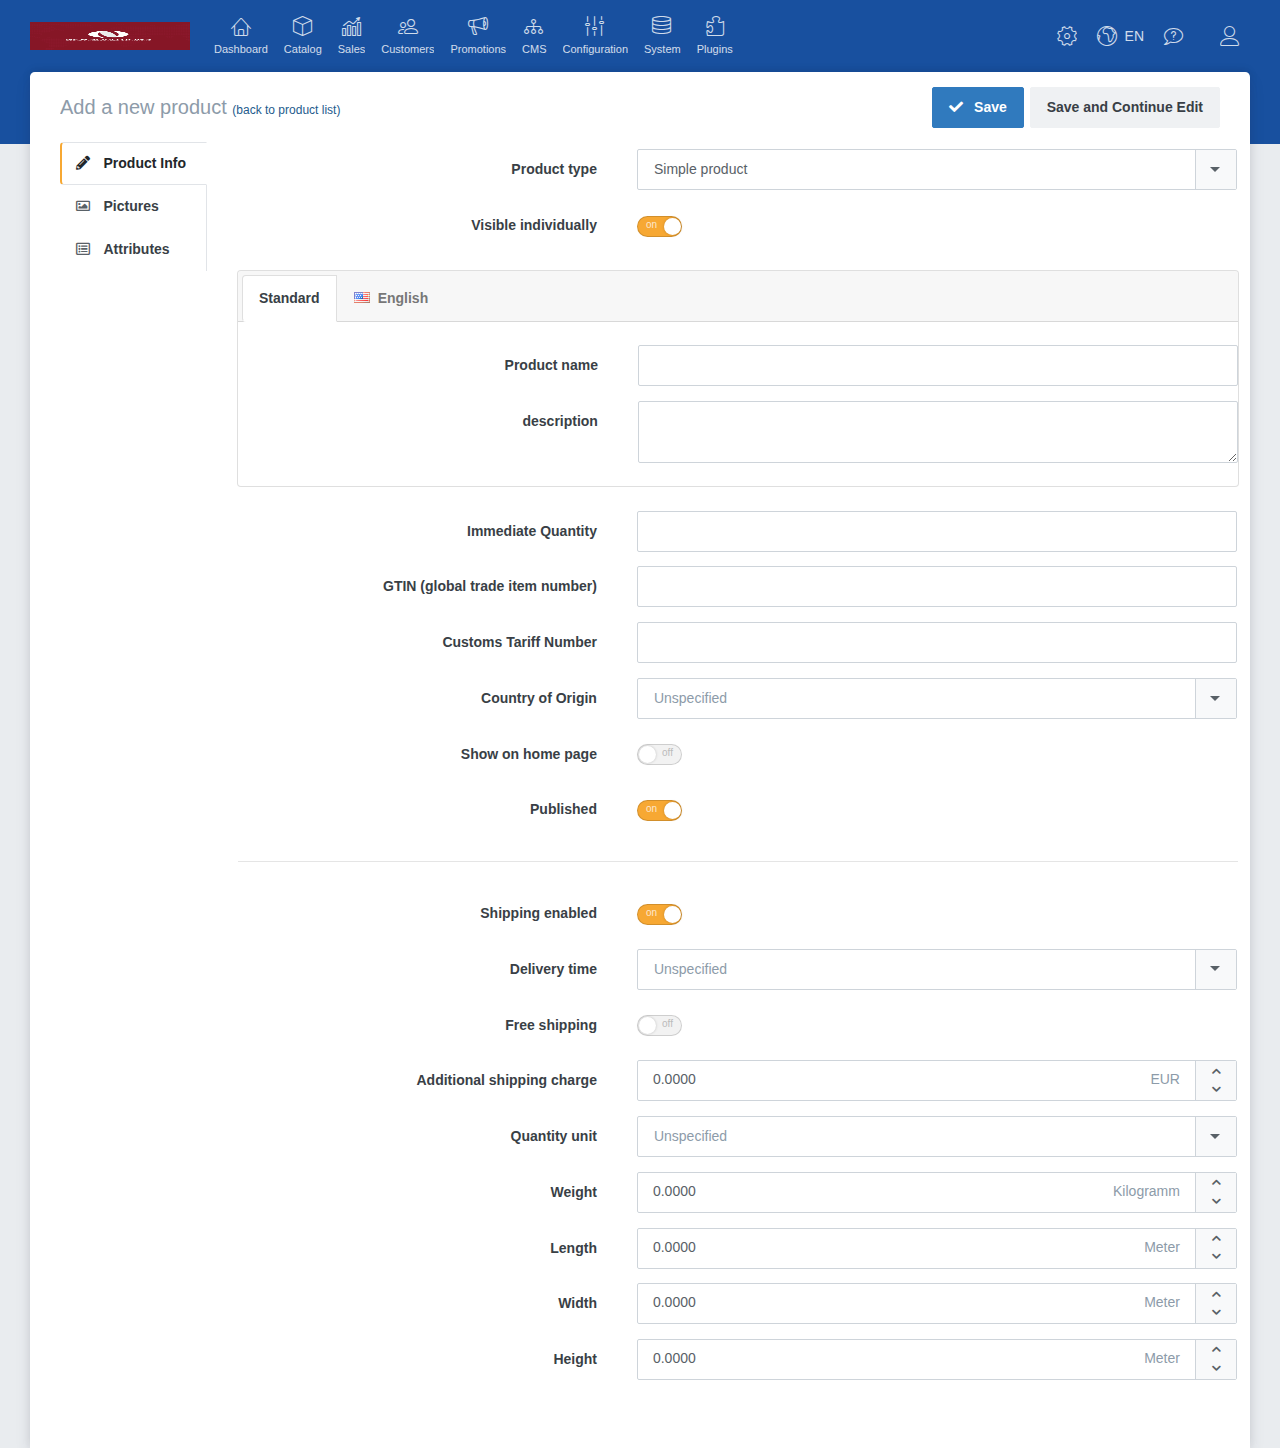
==== addNewProduct.html @ 66fbd328 "ff" ====
<!Doctype html>
<html>

<head>
    <title>Control Panel</title>
    <meta charset="utf-8">
    <link rel=icon href="asset/img/logo.png" type="image/png">

    <link rel="stylesheet" href="asset/css/icm.css" type="text/css">
    <link rel="stylesheet" href="asset/css/theme.css" type="text/css">
    <script src="asset/js/script2.js" type="text/javascript"></script>
    <script src="asset/js/script1.js"></script>
    <script>
        window.Res = {
            "Common.Notification": "Alert",
            "Common.Close": "Close",
            "Common.On": "On",
            "Common.OK": "OK",
            "Common.Cancel": "Cancel",
            "Common.Off": "Off",
            "Products.Longdesc.More": "Show more",
            "Products.Longdesc.Less": "Show less",
            "Jquery.Validate.Email": "Please enter a valid email address.",
            "Jquery.Validate.Required": "This field is required.",
            "Jquery.Validate.Remote": "Please fix this field.",
            "Jquery.Validate.Url": "Please enter a valid URL.",
            "Jquery.Validate.Date": "Please enter a valid date.",
            "Jquery.Validate.DateISO": "Please enter a valid date (ISO).",
            "Jquery.Validate.Number": "Please enter a valid number.",
            "Jquery.Validate.Digits": "Please enter only digits.",
            "Jquery.Validate.Creditcard": "Please enter a valid credit card number.",
            "Jquery.Validate.Equalto": "Please enter the same value again.",
            "Jquery.Validate.Maxlength": "Please enter no more than {0} characters.",
            "Jquery.Validate.Minlength": "Please enter at least {0} characters.",
            "Jquery.Validate.Rangelength": "Please enter a value between {0} and {1} characters long.",
            "jquery.Validate.Range": "Please enter a value between {0} and {1}.",
            "Jquery.Validate.Max": "Please enter a value less than or equal to {0}.",
            "Jquery.Validate.Min": "Please enter a value greater than or equal to {0}.",
            "Admin.Common.AreYouSure": "Are you sure?",
        };
    </script>
    <script>
        try {
            if (typeof navigator === 'undefined') navigator = {};
            html = document.documentElement;
            if (/Edge\/\d+/.test(navigator.userAgent)) { html.className += ' edge' }
            else if ('mozMatchesSelector' in html) { html.className += ' moz' }
            else if (/iPad|iPhone|iPod/.test(navigator.userAgent) && !window.MSStream) { html.className += ' ios' }
            else if ('webkitMatchesSelector' in html) { html.className += ' wkit' };
            html.className += (this.top === this.window ? ' not-' : ' ') + 'framed';
        } catch (e) { }
    </script>
    <script>var ieMode = 0; try { if (document.documentMode) { ieMode = document.documentMode; html.className += ' ie iepost8 ie' + document.documentMode } else { html.className += ' not-ie' }; } catch (e) { }; navigator.isIE = ieMode</script>


</head>

<body>


    <div id="page">


        <div class="page-main">
            <header id="header">
                <nav id="navbar" class="navbar navbar-dark navbar-expand">

                    <a class="navbar-brand mx-0 mr-3" href="/backend/Admin">

                        <img class="navbar-img d-none d-lg-block" src="asset/img/logo.png" alt="newSolutions.com">
                        <img class="navbar-img d-lg-none" src="asset/img/logo.png" alt="newSolutions.com">
                    </a>

                    <div id="navbar-menu" class="collapse navbar-collapse mr-auto">

                        <ul class="navbar-nav">
                            <li data-id="nav-dashboard" class="nav-item dropdown d-none d-md-block">
                                <a class="nav-link" href="index.html">
                                    <i class="icm icm-icm icm-home navbar-icon"></i>
                                    <span class="navbar-label d-none d-lg-block">Dashboard</span>
                                </a>
                            </li>
                            <li data-id="nav-catalog" class="nav-item dropdown">
                                <a class="nav-link dropdown-toggle" href="javascript:void(0)" data-toggle="dropdown">
                                    <i class="icm icm-icm icm-cube navbar-icon"></i>
                                    <span class="navbar-label d-none d-lg-block">Catalog</span>
                                </a>
                                <ul class="dropdown-menu">
                                    <li data-id="categories-list">
                                        <a class="dropdown-item" href="Category.html">
                                            <i class="fa-fw fa fa-sitemap"></i>
                                            Categories
                                        </a>
                                    </li>
                                    <li data-id="products">
                                        <a class="dropdown-item" href="products.html">
                                            <i class="fa-fw fa fa-cube"></i>
                                            Manage products
                                        </a>
                                    </li>
                                    <li data-id="attributes">
                                        <a class="dropdown-item" href="productattr.html">
                                            <i class="fa-fw far fa-list-alt"></i>
                                            Product Attributes
                                        </a>
                                    </li>
                                    <li class="dropdown-divider"></li>
                                    <li data-id="attributes-header" class="dropdown-header h6">Attributes
                                    </li>

                                    <li data-id="reviews">
                                        <a class="dropdown-item" href="viewProducts.html">
                                            <i class="fa-fw far fa-star-half"></i>
                                            Product reviews
                                        </a>
                                    </li>


                                    <li data-id="stockreport">
                                        <a class="dropdown-item" href="lowstockReport.html">
                                            <i class="fa-fw fa fa-sort-numeric-down"></i>
                                            Low stock report
                                        </a>
                                    </li>



                                </ul>
                            </li>
                            <li data-id="nav-sales" class="nav-item dropdown">
                                <a class="nav-link dropdown-toggle" href="javascript:void(0)" data-toggle="dropdown">
                                    <i class="icm icm-icm icm-chart-growth navbar-icon"></i>
                                    <span class="navbar-label d-none d-lg-block">Sales</span>
                                </a>
                                <ul class="dropdown-menu">
                                    <li data-id="orders">
                                        <a class="dropdown-item" href="order.html">
                                            <i class="fa-fw far fa-chart-bar"></i>
                                            Orders
                                        </a>
                                    </li>
                                    <li data-id="shipments">
                                        <a class="dropdown-item" href="shipment.html">
                                            <i class="fa-fw fa fa-truck-moving fa-flip-horizontal"></i>
                                            Shipments
                                        </a>
                                    </li>


                                    <li class="dropdown-divider"></li>
                                    <li data-id="shopping-carts">
                                        <a class="dropdown-item" href="currentShopping.html">
                                            <i class="fa-fw fa fa-cart-arrow-down"></i>
                                            Current shopping carts
                                        </a>
                                    </li>
                                    <li data-id="flopsellers">
                                        <a class="dropdown-item" href="productNeverPurchase.html">
                                            <i class="fa-fw far fa-thumbs-down"></i>
                                            Products never purchased
                                        </a>
                                    </li>

                                    <li class="dropdown-divider"></li>
                                    <li data-id="bestsellers">
                                        <a class="dropdown-item" href="bestSellers.html">
                                            <i class="fa-fw far fa-thumbs-up"></i>
                                            Bestsellers
                                        </a>
                                    </li>
                                    <li data-id="wishlists">
                                        <a class="dropdown-item" href="wishList.html">
                                            <i class="fa-fw far fa-heart"></i>
                                            Current wishlists
                                        </a>
                                    </li>

                                </ul>
                            </li>
                            <li data-id="nav-users" class="nav-item dropdown">
                                <a class="nav-link dropdown-toggle" href="javascript:void(0)" data-toggle="dropdown">
                                    <i class="icm icm-icm icm-users2 navbar-icon"></i>
                                    <span class="navbar-label d-none d-lg-block">Customers</span>
                                </a>
                                <ul class="dropdown-menu">
                                    <li data-id="customers">
                                        <a class="dropdown-item" href="customers.html">
                                            <i class="fa-fw fa fa-user-alt"></i>
                                            Customers
                                        </a>
                                    </li>
                                    <li data-id="customer-roles">
                                        <a class="dropdown-item" href="customRoles.html">
                                            <i class="fa-fw fa fa-users"></i>
                                            Customer roles
                                        </a>
                                    </li>
                                    <li data-id="online-customers">
                                        <a class="dropdown-item" href="customonline.html">
                                            <i class="fa-fw fa fa-sign-in-alt"></i>
                                            Online customers
                                        </a>
                                    </li>
                                    <li data-id="customer-reports">
                                        <a class="dropdown-item" href="customReport.html">
                                            <i class="fa-fw far fa-chart-bar"></i>
                                            Customer reports
                                        </a>
                                    </li>
                                    <li data-id="external-auth">
                                        <a class="dropdown-item" href="extrnalMethod.html">
                                            <i class="fa-fw fab fa-facebook-square"></i>
                                            External authentication methods
                                        </a>
                                    </li>
                                    <li class="dropdown-divider"></li>
                                    <li data-id="activity-log">
                                        <a class="dropdown-item" href="activityLog.html">
                                            <i class="fa-fw far fa-eye"></i>
                                            Activity Log
                                        </a>
                                    </li>
                                </ul>
                            </li>
                            <li data-id="nav-promotions" class="nav-item dropdown">
                                <a class="nav-link dropdown-toggle" href="javascript:void(0)" data-toggle="dropdown">
                                    <i class="icm icm-icm icm-bullhorn navbar-icon"></i>
                                    <span class="navbar-label d-none d-lg-block">Promotions</span>
                                </a>
                                <ul class="dropdown-menu">
                                    <li data-id="discounts">
                                        <a class="dropdown-item" href="discount.html">
                                            <i class="fa-fw fa fa-signal fa-flip-horizontal"></i>
                                            Discounts
                                        </a>
                                    </li>
                                    <li data-id="affiliates">
                                        <a class="dropdown-item" href="Affiliate.html">
                                            <i class="fa-fw fa fa-user-friends"></i>
                                            Affiliates
                                        </a>
                                    </li>
                                    <li data-id="newsletter-subscribers">
                                        <a class="dropdown-item" href="NewsLetterSubscription.html">
                                            <i class="fa-fw fa fa-envelope"></i>
                                            Newsletter Subscribers
                                        </a>
                                    </li>
                                    <li data-id="campaigns">
                                        <a class="dropdown-item" href="Campaign.html">
                                            <i class="fa-fw fa fa-bullhorn"></i>
                                            Campaigns
                                        </a>
                                    </li>
                                </ul>
                            </li>
                            <li data-id="nav-cms" class="nav-item dropdown">
                                <a class="nav-link dropdown-toggle" href="javascript:void(0)" data-toggle="dropdown">
                                    <i class="icm icm-icm icm-site-map navbar-icon"></i>
                                    <span class="navbar-label d-none d-lg-block">CMS</span>
                                </a>
                                <ul class="dropdown-menu">
                                    <li data-id="topics">
                                        <a class="dropdown-item" href="cmsTopics.html">
                                            <i class="fa-fw far fa-file-alt"></i>
                                            Topics
                                        </a>
                                    </li>
                                    <li data-id="8537124912">
                                        <a class="dropdown-item" href="cms-pageBuilder.html">
                                            <i class="fa-fw fa fa-th-large"></i>
                                            Page Builder
                                        </a>
                                    </li>
                                    <li data-id="menus">
                                        <a class="dropdown-item" href="cms-menus.html">
                                            <i class="fa-fw far fa-stream"></i>
                                            Menus
                                        </a>
                                    </li>
                                    <li data-id="news" class="dropdown-group">
                                        <a class="dropdown-item" href="javascript:void(0)">
                                            <i class="fa-fw far fa-newspaper"></i>
                                            News
                                        </a>
                                        <ul class="dropdown-menu">
                                            <li data-id="news-items">
                                                <a class="dropdown-item" href="new-newsItem.html">
                                                    News items
                                                </a>
                                            </li>
                                            <li data-id="news-comments">
                                                <a class="dropdown-item" href="newsComment.html">
                                                    News comments
                                                </a>
                                            </li>
                                        </ul>
                                    </li>
                                    <li data-id="blog" class="dropdown-group">
                                        <a class="dropdown-item" href="javascript:void(0)">
                                            <i class="fa-fw fa fa-blog"></i>
                                            Blog
                                        </a>
                                        <ul class="dropdown-menu">
                                            <li data-id="blog-posts">
                                                <a class="dropdown-item" href="cms-Blog.html">
                                                    Blog posts
                                                </a>
                                            </li>
                                            <li data-id="blog-comments">
                                                <a class="dropdown-item" href="/backend/Admin/Blog/Comments">
                                                    Blog comments
                                                </a>
                                            </li>
                                        </ul>
                                    </li>
                                    <li data-id="forums">
                                        <a class="dropdown-item" href="/backend/Admin/Forum/List">
                                            <i class="fa-fw fa fa-users"></i>
                                            Forums
                                        </a>
                                    </li>
                                    <li data-id="message-templates">
                                        <a class="dropdown-item" href="/backend/Admin/MessageTemplate/List">
                                            <i class="fa-fw far fa-envelope"></i>
                                            Message templates
                                        </a>
                                    </li>
                                    <li data-id="polls">
                                        <a class="dropdown-item" href="/backend/Admin/Poll/List">
                                            <i class="fa-fw fa fa-tasks"></i>
                                            Polls
                                        </a>
                                    </li>
                                    <li data-id="widgets">
                                        <a class="dropdown-item" href="/backend/Admin/Widget/Providers">
                                            <i class="fa-fw fa fa-plus-square"></i>
                                            Widgets
                                        </a>
                                    </li>
                                </ul>
                            </li>
                            <li data-id="nav-configuration" class="nav-item dropdown">
                                <a class="nav-link dropdown-toggle" href="javascript:void(0)" data-toggle="dropdown">
                                    <i class="icm icm-icm icm-equalizer navbar-icon"></i>
                                    <span class="navbar-label d-none d-lg-block">Configuration</span>
                                </a>
                                <ul class="dropdown-menu">
                                    <li data-id="settings" class="dropdown-group">
                                        <a class="dropdown-item" href="javascript:void(0)">
                                            <i class="fa-fw fa fa-sliders-h"></i>
                                            Settings
                                        </a>
                                        <ul class="dropdown-menu">
                                            <li data-id="general-settings">
                                                <a class="dropdown-item" href="miscellaneousSettings.html">
                                                    General and
                                                    miscellaneous
                                                    settings
                                                </a>
                                            </li>
                                            <li data-id="catalog-settings">
                                                <a class="dropdown-item" href="catalogSetting.html">
                                                    Catalog settings
                                                </a>
                                            </li>
                                            <li data-id="search-settings">
                                                <a class="dropdown-item" href="searchSetting.html">
                                                    Search
                                                </a>
                                            </li>
                                            <li data-id="customer-settings">
                                                <a class="dropdown-item" href="CustomerUserSetting.html">
                                                    Customer
                                                    settings
                                                </a>
                                            </li>
                                            <li data-id="cart-settings">
                                                <a class="dropdown-item" href="shoppingCartSettings.html">
                                                    Shopping cart
                                                    settings
                                                </a>
                                            </li>
                                            <li data-id="order-settings">
                                                <a class="dropdown-item" href="orderSettings.html">
                                                    Order settings
                                                </a>
                                            </li>
                                            <li data-id="payment-settings">
                                                <a class="dropdown-item" href="paymentSettings.html">
                                                    Payment
                                                </a>
                                            </li>
                                            <li data-id="media-settings">
                                                <a class="dropdown-item" href="mediaSettings.html">
                                                    Media settings
                                                </a>
                                            </li>
                                            <li data-id="tax-settings">
                                                <a class="dropdown-item" href="taxSettings.html">
                                                    Tax settings
                                                </a>
                                            </li>
                                            <li data-id="shipping-settings">
                                                <a class="dropdown-item" href="ShippingSettings.html">
                                                    Shipping
                                                    settings
                                                </a>
                                            </li>
                                            <li data-id="reward-points-settings">
                                                <a class="dropdown-item" href="RewardPoints.html">
                                                    Reward points
                                                </a>
                                            </li>
                                            <li data-id="blog-settings">
                                                <a class="dropdown-item" href="BlogSetting.html">
                                                    Blog settings
                                                </a>
                                            </li>
                                            <li data-id="news-settings">
                                                <a class="dropdown-item" href="NewsSettings.html">
                                                    News settings
                                                </a>
                                            </li>
                                            <li data-id="forum-settings">
                                                <a class="dropdown-item" href="ForumSettings.html">
                                                    Forum settings
                                                </a>
                                            </li>
                                            <li data-id="dataexchange-settings">
                                                <a class="dropdown-item" href="exchangeSettings.html">
                                                    Data exchange
                                                </a>
                                            </li>
                                            <li class="dropdown-divider">
                                            </li>
                                            <li data-id="all-settings">
                                                <a class="dropdown-item" href="AllSettings.html">
                                                    All settings
                                                    (advanced)
                                                </a>
                                            </li>
                                        </ul>
                                    </li>
                                    <li data-id="stores">
                                        <a class="dropdown-item" href="store.html"> <i class="fa-fw fa fa-globe"></i>
                                            Stores
                                        </a>
                                    </li>
                                    <li data-id="regional-settings" class="dropdown-group">
                                        <a class="dropdown-item" href="javascript:void(0)">
                                            <i class="fa-fw fa fa-language"></i>
                                            Regional Settings
                                        </a>
                                        <ul class="dropdown-menu">
                                            <li data-id="countries">
                                                <a class="dropdown-item" href="/backend/Admin/Country/List">
                                                    Countries
                                                </a>
                                            </li>
                                            <li data-id="languages">
                                                <a class="dropdown-item" href="/backend/Admin/Language/List">
                                                    Languages
                                                </a>
                                            </li>
                                            <li data-id="currencies">
                                                <a class="dropdown-item" href="/backend/Admin/Currency/List">
                                                    Currencies
                                                </a>
                                            </li>
                                            <li class="dropdown-divider">
                                            </li>
                                            <li data-id="shipping-header" class="dropdown-header h6">
                                                Shipping</li>
                                            <li data-id="shipping-methods">
                                                <a class="dropdown-item" href="/backend/Admin/Shipping/Methods">
                                                    Shipping methods
                                                </a>
                                            </li>
                                            <li data-id="shipping-providers">
                                                <a class="dropdown-item" href="/backend/Admin/Shipping/Providers">
                                                    Shipping rate
                                                    computation
                                                    methods
                                                </a>
                                            </li>
                                            <li class="dropdown-divider">
                                            </li>
                                            <li data-id="tax-header" class="dropdown-header h6">
                                                Tax</li>
                                            <li data-id="tax-providers">
                                                <a class="dropdown-item" href="/backend/Admin/Tax/Providers">
                                                    Tax providers
                                                </a>
                                            </li>
                                            <li data-id="tax-categories">
                                                <a class="dropdown-item" href="/backend/Admin/Tax/Categories">
                                                    Tax categories
                                                </a>
                                            </li>
                                        </ul>
                                    </li>
                                    <li data-id="payment-methods">
                                        <a class="dropdown-item" href="paymentsMethod.html">
                                            <i class="fa-fw far fa-credit-card"></i>
                                            Payment methods
                                        </a>
                                    </li>
                                    <li data-id="list-settings" class="dropdown-group">
                                        <a class="dropdown-item" href="javascript:void(0)">
                                            <i class="fa-fw fa fa-bars"></i>
                                            Lists
                                        </a>
                                        <ul class="dropdown-menu">
                                            <li data-id="delivery-times">
                                                <a class="dropdown-item" href="/backend/Admin/DeliveryTime/List">
                                                    Delivery Times
                                                </a>
                                            </li>
                                            <li data-id="quantity-units">
                                                <a class="dropdown-item" href="/backend/Admin/QuantityUnit/List">
                                                    Quantity units
                                                </a>
                                            </li>
                                            <li data-id="weights">
                                                <a class="dropdown-item" href="/backend/Admin/Measure/Weights">
                                                    Weights
                                                </a>
                                            </li>
                                            <li data-id="dimensions">
                                                <a class="dropdown-item" href="/backend/Admin/Measure/Dimensions">
                                                    Dimensions
                                                </a>
                                            </li>
                                        </ul>
                                    </li>
                                    <li data-id="email-accounts">
                                        <a class="dropdown-item" href="emailAccounts.html">
                                            <i class="fa-fw fa fa-envelope"></i>
                                            Email Accounts
                                        </a>
                                    </li>
                                    <li data-id="activity-types">
                                        <a class="dropdown-item" href="ListTypes.html">
                                            <i class="fa-fw fa fa-eye"></i>
                                            Activity Types
                                        </a>
                                    </li>
                                    <li data-id="acl">
                                        <a class="dropdown-item" href="Permissions.html">
                                            <i class="fa-fw fa fa-lock"></i>
                                            Access control list
                                        </a>
                                    </li>
                                    <li class="dropdown-divider"></li>
                                    <li data-id="import">
                                        <a class="dropdown-item" href="import.html">
                                            <i class="fa-fw fa fa-download "></i>
                                            Import
                                        </a>
                                    </li>
                                    <li data-id="export">
                                        <a class="dropdown-item" href="/backend/Admin/Export/List">
                                            <i class="fa-fw fa fa-upload "></i>
                                            Export
                                        </a>
                                    </li>
                                    <li class="dropdown-divider"></li>
                                    <li data-id="themes">
                                        <a class="dropdown-item" href="/backend/Admin/Theme/List">
                                            <i class="fa-fw fa fa-fill-drip"></i>
                                            Themes
                                        </a>
                                    </li>
                                </ul>
                            </li>
                            <li data-id="nav-system" class="nav-item dropdown">
                                <a class="nav-link dropdown-toggle" href="javascript:void(0)" data-toggle="dropdown">
                                    <i class="icm icm-icm icm-database navbar-icon"></i>
                                    <span class="navbar-label d-none d-lg-block">System</span>
                                </a>
                                <ul class="dropdown-menu">
                                    <li data-id="system-log">
                                        <a class="dropdown-item" href="log.html">
                                            <i class="fa-fw fa fa-fire"></i>
                                            Log
                                        </a>
                                    </li>
                                    <li data-id="queued-emails">
                                        <a class="dropdown-item" href="MessageQueue.html">
                                            <i class="fa-fw fa fa-mail-bulk"></i>
                                            Message Queue
                                        </a>
                                    </li>
                                    <li data-id="maintenance">
                                        <a class="dropdown-item" href="Maintenance.html">
                                            <i class="fa-fw fa fa-database"></i>
                                            Maintenance
                                        </a>
                                    </li>
                                    <li data-id="scheduled tasks">
                                        <a class="dropdown-item" href="scheduledTasks.html">
                                            <i class="fa-fw far fa-clock"></i>
                                            Scheduled Tasks
                                        </a>
                                    </li>
                                    <li data-id="seo-names">
                                        <a class="dropdown-item" href="seo.html">
                                            <i class="fa-fw fa fa-search"></i>
                                            SEO Names
                                        </a>
                                    </li>
                                    <li data-id="warnings">
                                        <a class="dropdown-item" href="warning.html">
                                            <i class="fa-fw fa fa-exclamation-triangle"></i>
                                            Warnings
                                        </a>
                                    </li>
                                    <li data-id="system-info">
                                        <a class="dropdown-item" href="systemInfo.html">
                                            <i class="fa-fw fa fa-info-circle"></i>
                                            System information
                                        </a>
                                    </li>
                                </ul>
                            </li>
                            <li data-id="nav-plugins" class="nav-item dropdown">
                                <a class="nav-link dropdown-toggle" href="javascript:void(0)" data-toggle="dropdown">
                                    <i class="icm icm-icm icm-puzzle navbar-icon"></i>
                                    <span class="navbar-label d-none d-lg-block">Plugins</span>
                                </a>
                                <ul class="dropdown-menu">
                                    <li data-id="6986192304">
                                        <a class="dropdown-item"
                                            href="/backend/Admin/Plugin/ConfigurePlugin?systemName=SmartStore.Clickatell">
                                            <i class="fa-fw far fa-paper-plane"></i>
                                            Clickatell SMS Provider
                                        </a>
                                    </li>
                                    <li data-id="2056891916">
                                        <a class="dropdown-item" href="/backend/Plugins/SmartStore.SearchLog/List">
                                            <i class="fa-fw fa fa-search"></i>
                                            Search Log
                                        </a>
                                    </li>
                                    <li data-id="1628231328">
                                        <a class="dropdown-item"
                                            href="/backend/Admin/Plugin/ConfigurePlugin?systemName=SmartStore.GDPR">
                                            <i class="fa-fw fa fa-user-secret"></i>
                                            GDPR
                                        </a>
                                    </li>
                                    <li data-id="3781333941">
                                        <a class="dropdown-item"
                                            href="/backend/Admin/Plugin/ConfigurePlugin?systemName=SmartStore.MegaSearch">
                                            <i class="fa-fw fa fa-search"></i>
                                            MegaSearch
                                        </a>
                                    </li>
                                    <li data-id="0807670791">
                                        <a class="dropdown-item"
                                            href="/backend/Admin/Plugin/ConfigurePlugin?systemName=SmartStore.Azure">
                                            <i class="fa-fw fab fa-windows"></i>
                                            Microsoft Azure Services
                                        </a>
                                    </li>
                                    <li data-id="0474097937">
                                        <a class="dropdown-item"
                                            href="/backend/Admin/Plugin/ConfigurePlugin?systemName=SmartStore.Mailchimp">
                                            <i class="fa-fw fab fa-mailchimp"></i>
                                            MailChimp e-mail synchronization
                                        </a>
                                    </li>
                                    <li data-id="7801042325">
                                        <a class="dropdown-item"
                                            href="/backend/Admin/Plugin/ConfigurePlugin?systemName=SmartStore.TinyImage">
                                            <i class="fa-fw fa fa-compress-arrows-alt"></i>
                                            TinyImage
                                        </a>
                                    </li>
                                    <li data-id="6159526415">
                                        <a class="dropdown-item"
                                            href="/backend/Admin/Plugin/ConfigurePlugin?systemName=SmartStore.DevTools">
                                            <i class="fa-fw far fa-terminal"></i>
                                            Developer Tools
                                        </a>
                                    </li>
                                    <li data-id="3440880303">
                                        <a class="dropdown-item"
                                            href="/backend/Admin/Plugin/ConfigurePlugin?systemName=SmartStore.OutputCache">
                                            <i class="fa-fw far fa-hdd"></i>
                                            Output Cache
                                        </a>
                                    </li>
                                    <li data-id="5367428861">
                                        <a class="dropdown-item"
                                            href="/backend/Admin/Plugin/ConfigurePlugin?systemName=SmartStore.OrderNumberFormatter">
                                            <i class="fa-fw far fa-file"></i>
                                            Number Formatter
                                        </a>
                                    </li>
                                    <li data-id="4743489788">
                                        <a class="dropdown-item"
                                            href="/backend/Admin/Plugin/ConfigurePlugin?systemName=SmartStore.GoogleMerchantCenter">
                                            <i class="fa-fw fab fa-google"></i>
                                            Google Merchant Center feed
                                        </a>
                                    </li>
                                    <li data-id="3278434032">
                                        <a class="dropdown-item"
                                            href="/backend/Admin/Plugin/ConfigurePlugin?systemName=SmartStore.BizImporter">
                                            <i class="fa-fw"></i>
                                            SmartStore.biz Importer
                                        </a>
                                    </li>
                                    <li data-id="4828935853">
                                        <a class="dropdown-item"
                                            href="/backend/Admin/Plugin/ConfigurePlugin?systemName=SmartStore.Debitoor">
                                            <i class="fa-fw fas fa-receipt"></i>
                                            Debitoor
                                        </a>
                                    </li>
                                    <li data-id="4789050059">
                                        <a class="dropdown-item"
                                            href="/backend/Admin/Plugin/ConfigurePlugin?systemName=SmartStore.ContentSlider">
                                            <i class="fa-fw far fa-images"></i>
                                            Content Slider
                                        </a>
                                    </li>
                                    <li data-id="8252036720">
                                        <a class="dropdown-item"
                                            href="/backend/Admin/Plugin/ConfigurePlugin?systemName=SmartStore.MegaMenu">
                                            <i class="fa-fw far fa-list-alt"></i>
                                            Mega Menu
                                        </a>
                                    </li>
                                    <li class="dropdown-divider"></li>
                                    <li data-id="plugins-manage">
                                        <a class="dropdown-item" href="/backend/Admin/Plugin/List">
                                            <i class="fa-fw fa fa-puzzle-piece"></i>
                                            Manage plugins
                                        </a>
                                    </li>
                                </ul>
                            </li>

                        </ul>


                    </div>

                    <div class="collapse navbar-collapse ml-auto">
                        <ul class="navbar-nav ml-auto">

                            <li class="nav-item dropdown">
                                <a class="nav-link dropdown-toggle navbar-tool" href="javascript:void(0)"
                                    title="Actions" data-toggle="dropdown">
                                    <i class="icm icm-cog navbar-icon"></i>
                                </a>
                                <div class="dropdown-menu dropdown-menu-right">
                                    <a class="dropdown-item" href="http://demo.smartstore.com/backend/"
                                        title="Public store - SmartStore.NET Demo Shop">
                                        <i class="fa fa-fw fa-globe"></i>
                                        SmartStore.NET Demo Shop
                                    </a>
                                    <a class="dropdown-item" href="http://demo.smartstore.com/backend/"
                                        title="Public store - SmartStore.NET Demo-Shop 2">
                                        <i class="fa fa-fw fa-globe"></i>
                                        SmartStore.NET Demo-Shop 2
                                    </a>
                                    <a class="dropdown-item" href="/backend/Admin/Theme/Preview">
                                        <i class="far fa-fw fa-eye"></i>
                                        Preview Mode
                                    </a>
                                    <div class="dropdown-divider"></div>
                                    <a class="dropdown-item"
                                        href="/backend/Admin/Common/ClearCache?previousUrl=%2Fbackend%2FAdmin">
                                        <i class="far fa-fw fa-trash-alt"></i>
                                        Clear cache
                                    </a>
                                    <a class="dropdown-item"
                                        href="/backend/Admin/Common/ClearDatabaseCache?previousUrl=%2Fbackend%2FAdmin">
                                        <i class="fa fa-fw"></i>
                                        Clear database cache
                                    </a>
                                    <div class="dropdown-divider"></div>
                                    <a class="dropdown-item" id="restart-application" href="#"
                                        data-url="/backend/Admin/Common/RestartApplication?previousUrl=%2Fbackend%2FAdmin">
                                        <i class="fa fa-fw fa-power-off"></i>
                                        Restart application
                                    </a>
                                </div>
                            </li>

                            <form action="/backend/Admin/Common/LanguageSelected" class="hide" data-ajax="true"
                                data-ajax-complete="onLanguageChangedRequestCompleted();" id="form-languageselector"
                                method="post"><input id="customerlanguage" name="customerlanguage" type="hidden"
                                    value="2"></form>
                            <li class="nav-item dropdown d-none d-md-block">
                                <a class="nav-link dropdown-toggle navbar-tool" href="javascript:void(0)"
                                    title="English" data-toggle="dropdown">
                                    <i class="icm icm-earth navbar-icon"></i>
                                    <span class="pl-2">EN</span>
                                </a>
                                <div id="language-selector" class="dropdown-menu dropdown-menu-right">
                                    <a href="javascript:void(0)" data-lang-id="1" class="dropdown-item">
                                        <img src="asset/img/flags/de.png" alt="Deutsch">
                                        Deutsch
                                    </a>
                                    <a href="javascript:void(0)" data-lang-id="2" class="dropdown-item disabled">
                                        <img src="asset/img/flags/us.png" alt="English">
                                        English
                                    </a>
                                    <a href="javascript:void(0)" data-lang-id="3" class="dropdown-item">
                                        <img src="asset/img/flags/nl.png" alt="Dutch">
                                        Dutch
                                    </a>
                                    <a href="javascript:void(0)" data-lang-id="4" class="dropdown-item">
                                        <img src="asset/img/flags/fr.png" alt="French">
                                        French
                                    </a>
                                    <a href="javascript:void(0)" data-lang-id="5" class="dropdown-item">
                                        <img src="asset/img/flags/ru.png" alt="Russian">
                                        Russian
                                    </a>
                                    <a href="javascript:void(0)" data-lang-id="6" class="dropdown-item">
                                        <img src="asset/img/flags/jp.png" alt="Japanese">
                                        Japanese
                                    </a>
                                    <a href="javascript:void(0)" data-lang-id="7" class="dropdown-item">
                                        <img src="asset/img/flags/es.png" alt="Español">
                                        Español
                                    </a>
                                    <a href="javascript:void(0)" data-lang-id="8" class="dropdown-item">
                                        <img src="asset/img/flags/sa.png" alt="Arabic (Saudi Arabia)">
                                        Arabic (Saudi Arabia)
                                    </a>
                                    <a href="javascript:void(0)" data-lang-id="9" class="dropdown-item">
                                        <img src="asset/img/flags/in.png" alt="Hindi (India)">
                                        Hindi (India)
                                    </a>
                                    <a href="javascript:void(0)" data-lang-id="10" class="dropdown-item">
                                        <img src="asset/img/flags/tr.png" alt="Turkish (Turkey)">
                                        Turkish (Turkey)
                                    </a>
                                    <a href="javascript:void(0)" data-lang-id="11" class="dropdown-item">
                                        <img src="asset/img/flags/cn.png" alt="Chinese (Simplified, PRC)">
                                        Chinese (Simplified, PRC)
                                    </a>
                                    <a href="javascript:void(0)" data-lang-id="12" class="dropdown-item">
                                        <img src="asset/img/flags/it.png" alt="Italian (Italy)">
                                        Italian (Italy)
                                    </a>
                                    <a href="javascript:void(0)" data-lang-id="13" class="dropdown-item">
                                        <img src="asset/img/flags/pl.png" alt="Polish (Poland)">
                                        Polish (Poland)
                                    </a>
                                    <a href="javascript:void(0)" data-lang-id="14" class="dropdown-item">
                                        <img src="asset/img/flags/pt.png" alt="Portuguese (Portugal)">
                                        Portuguese (Portugal)
                                    </a>
                                    <a href="javascript:void(0)" data-lang-id="15" class="dropdown-item">
                                        <img src="asset/img/flags/gr.png" alt="Greek (Greece)">
                                        Greek (Greece)
                                    </a>

                                    <div class="dropdown-divider"></div>

                                    <a href="/backend/Admin/Language/List" class="dropdown-item manage-languages">
                                        Manage languages
                                    </a>
                                </div>
                            </li>
                            <script>
                                $(document).ready(function () {
                                    $("#language-selector > .dropdown-item:not(.disabled, .manage-languages)").on('click', function () {
                                        var el = $(this);
                                        var langId = el.data("lang-id");
                                        $("#customerlanguage").val(langId);
                                        $("#form-languageselector").submit();
                                    });
                                });

                                function onLanguageChangedRequestCompleted() {
                                    location.reload();
                                }
                            </script>


                            <li id="navtool-help" class="nav-item dropdown d-none d-md-block">
                                <a class="nav-link dropdown-toggle navbar-tool" href="javascript:void(0)" title="Help"
                                    data-toggle="dropdown">
                                    <i class="icm icm-bubble-question navbar-icon"></i>
                                </a>
                                <div class="dropdown-menu dropdown-menu-right">
                                    <a class="dropdown-item" href="https://docs.smartstore.com/display/SMNET32/"
                                        data-lang="en" target="help">
                                        <i class="fa fa-fw fa-book"></i>
                                        Documentation
                                    </a>
                                    <a class="dropdown-item"
                                        href="http://community.smartstore.com/index.php?/&amp;k=880ea6a14ea49e853634fbdc5015a024&amp;setlanguage=1&amp;cal_id=&amp;langid=1"
                                        data-lang="en" target="help">
                                        <i class="fa fa-fw fa-comment"></i>
                                        Community
                                    </a>
                                    <div class="dropdown-divider"></div>
                                    <a class="dropdown-item" href="/backend/Admin/Home/About">
                                        <i class="fa fa-fw fa-info-circle"></i>
                                        About SmartStore.NET
                                    </a>
                                </div>
                            </li>

                            <li class="nav-item dropdown ml-md-3">
                                <a id="current-user" class="nav-link dropdown-toggle navbar-tool" data-toggle="dropdown"
                                    title="demo" href="account.html">

                                    <i class="icm icm-user navbar-icon"></i>
                                </a>
                                <div class="dropdown-menu dropdown-menu-right">
                                    <a class="dropdown-item" href="account.html">
                                        <i class="fa fa-fw fa-user"></i>
                                        Account
                                    </a>
                                    <a class="dropdown-item" href="/backend/logout">
                                        <i class="fal fa-fw fa-sign-out-alt"></i>
                                        Logout?
                                    </a>
                                </div>
                            </li>

                        </ul>
                    </div>

                </nav>


                <script type="text/javascript">

                    $(function () {

                        $("#restart-application").on('click', function (e) {
                            e.preventDefault();
                            $.throbber.show({
                                message: "Restarting the application...",
                                callback: function () {
                                    setLocation($(e.target).data("url"));

                                }
                            });
                            return false;
                        });

                        // add mainmenu tooltips;
                        $('#tools [rel=tooltip]').tooltip({
                            placement: 'bottom'
                        });

                    });

                </script>


                <div id="breadcrumb">
                    <!-- SiteMapPath here-->

                </div>
            </header>
            <div id="content">
                <div class="cph">


                    <form action="/backend/Admin/Product/Create" id="product-form" method="post">
                        <div class="section-header">
                            <div class="title">
                                Add a new product
                                <a href='products.html'>(back to product list)</a>
                            </div>
                            <div class="options">
                                <button type="submit" name="save" value="save"
                                    class="btn btn-primary entity-commit-trigger" data-commit-type="product"
                                    data-commit-action="insert" data-commit-id="0">
                                    <i class="fa fa-check"></i>
                                    <span>Save</span>
                                </button>
                                <button type="submit" name="save" value="save-continue"
                                    class="btn btn-secondary entity-commit-trigger" data-commit-type="product"
                                    data-commit-action="insert" data-commit-id="0">
                                    <span>Save and Continue Edit</span>
                                </button>
                            </div>
                        </div>


                        <div class="validation-summary-valid" data-valmsg-summary="true">
                            <ul>
                                <li style="display:none"></li>
                            </ul>
                        </div>
                        <input data-val="true" data-val-number="The field &#39;ID&#39; must be a number."
                            data-val-required="&#39;ID&#39; must not be empty." id="Id" name="Id" type="hidden"
                            value="0" />

                        <script>
                            function productEditTab_onAjaxSuccess(tab, pane) {
                                applyCommonPlugins(pane);
                            }
                        </script>

                        <div data-product-id="0" id="product-edit" class="tabbable tabs-left tabs-autoselect row"
                            data-tabselector-href="/backend/Admin/Common/SetSelectedTab"
                            data-ajax-onsuccess="productEditTab_onAjaxSuccess">
                            <aside class="col-lg-auto nav-aside">
                                <ul class="nav nav-tabs nav-tabs-line flex-row flex-lg-column">
                                    <li class="nav-item"><a href="#product-edit-1" data-toggle="tab" data-loaded="true"
                                            class="nav-link active" data-tab-name="Info"><i
                                                class="fa fa-pencil-alt fa-lg fa-fw"></i><span
                                                class="tab-caption">Product Info</span></a></li>



                                    <li class="nav-item"><a href="#product-edit-2" data-toggle="tab" class="nav-link"
                                            data-tab-name="Pictures"><i class="far fa-image fa-lg fa-fw"></i><span
                                                class="tab-caption">Pictures</span></a></li>

                                    <li class="nav-item"><a href="#product-edit-3" data-toggle="tab" class="nav-link"
                                            data-tab-name="Attributes"><i class="far fa-list-alt fa-lg fa-fw"></i><span
                                                class="tab-caption">Attributes</span></a></li>

                                </ul>
                            </aside>
                            <div class="col-lg nav-content">
                                <div class="tab-content">
                                    <div class="tab-pane fade show active" role="tabpanel" id="product-edit-1">

                                        <script>
                                            $(function () {
                                                $("#ProductTypeId").change(toggleProductType);
                                                toggleProductType();

                                                // reset required-productids
                                                $("#reset-required-productids").on("click", function (e) {
                                                    e.preventDefault();
                                                    $("#RequiredProductIds").val("");
                                                });
                                            });

                                            function toggleProductType() {
                                                var selectedProductTypeId = $("#ProductTypeId").val();
                                                if (selectedProductTypeId == '5') {
                                                    $('#group-required-other-products').show();
                                                    $('#group-shipping').show();
                                                }
                                                else if (selectedProductTypeId == '10') {
                                                    $('#group-required-other-products').hide();
                                                    $('#group-downloads').hide();
                                                    $('#group-recurring').hide();
                                                    $('#group-shipping').hide();
                                                }
                                                else if (selectedProductTypeId == '15') {
                                                    //$('a[href="#tab-inventory"]').parent().addClass("hide"); // specified in _CreateOrUpdate.cshtml
                                                }
                                            }
                                        </script>

                                        <div>
                                            <table class="adminContent">
                                                <tr>
                                                    <td class="adminTitle">
                                                        <div class='ctl-label'><label for="ProductTypeId">Product
                                                                type</label><a class="hint" href="#"
                                                                onclick="return false;" tabindex="-1"
                                                                title="Choose your product type."><i
                                                                    class="fa fa-question-circle"></i></a></div>
                                                    </td>
                                                    <td class="adminData">
                                                        <select data-val="true"
                                                            data-val-number="The field &#39;Product type&#39; must be a number."
                                                            data-val-required="&#39;Product type&#39; must not be empty."
                                                            id="ProductTypeId" name="ProductTypeId">
                                                            <option value="5">Simple product</option>
                                                            <option value="10">Grouped product</option>
                                                            <option value="15">Bundled product</option>
                                                        </select>
                                                        <span class="field-validation-valid"
                                                            data-valmsg-for="ProductTypeId"
                                                            data-valmsg-replace="true"></span>
                                                    </td>
                                                </tr>
                                                <tr>
                                                    <td class="adminTitle">
                                                        <div class='ctl-label'><label for="VisibleIndividually">Visible
                                                                individually</label><a class="hint" href="#"
                                                                onclick="return false;" tabindex="-1"
                                                                title="Check the box it if you want this product to be visible in catalog or search results. You can use this field (just uncheck) to hide associated products from catalog and make them accessible only from a parent &quot;grouped&quot; product details page."><i
                                                                    class="fa fa-question-circle"></i></a></div>
                                                    </td>
                                                    <td class="adminData">


                                                        <input checked="checked" class="check-box form-check-input"
                                                            data-val="true"
                                                            data-val-required="&#39;Visible individually&#39; must not be empty."
                                                            id="VisibleIndividually" name="VisibleIndividually"
                                                            type="checkbox" value="true" /><input
                                                            name="VisibleIndividually" type="hidden" value="false" />
                                                        <span class="field-validation-valid"
                                                            data-valmsg-for="VisibleIndividually"
                                                            data-valmsg-replace="true"></span>
                                                    </td>
                                                </tr>
                                                <tr hidden class='hide hidden-xs-up d-none'>
                                                    <td class="adminTitle">
                                                        <div class='ctl-label'><label for="ProductTemplateId">Product
                                                                template</label><a class="hint" href="#"
                                                                onclick="return false;" tabindex="-1"
                                                                title="Choose a product template. This template defines how this product will be displayed in public store."><i
                                                                    class="fa fa-question-circle"></i></a></div>
                                                    </td>
                                                    <td class="adminData">
                                                        <select data-val="true"
                                                            data-val-number="The field &#39;Product template&#39; must be a number."
                                                            data-val-required="&#39;Product template&#39; must not be empty."
                                                            id="ProductTemplateId" name="ProductTemplateId">
                                                            <option value="3">Default Product Template</option>
                                                        </select>
                                                        <span class="field-validation-valid"
                                                            data-valmsg-for="ProductTemplateId"
                                                            data-valmsg-replace="true"></span>
                                                    </td>
                                                </tr>
                                            </table>

                                            <p></p>

                                            <div class='locale-editor'>
                                                <div class="nav-locales tabbable" id="product-info-localized">
                                                    <ul class="nav nav-tabs">
                                                        <li class="nav-item"><a href="#product-info-localized-1"
                                                                data-toggle="tab" data-loaded="true"
                                                                class="nav-link active"><span
                                                                    class="tab-caption">Standard</span></a></li>

                                                        <li class="nav-item"><a href="#product-info-localized-3"
                                                                data-toggle="tab" data-loaded="true" class="nav-link"
                                                                title="English"><img src="asset/img/flags/us.png"
                                                                    alt="Icon" /><span
                                                                    class="tab-caption">English</span></a></li>

                                                    </ul>
                                                    <div class="tab-content">
                                                        <div class="locale-editor-content tab-pane fade show active"
                                                            data-lang="de-DE" data-rtl="false" role="tabpanel"
                                                            id="product-info-localized-1">
                                                            <table class="adminContent">
                                                                <tr>
                                                                    <td class="adminTitle">
                                                                        <div class='ctl-label'><label for="Name">Product
                                                                                name</label><a class="hint" href="#"
                                                                                onclick="return false;" tabindex="-1"
                                                                                title="The name of the product."><i
                                                                                    class="fa fa-question-circle"></i></a>
                                                                        </div>
                                                                    </td>
                                                                    <td class="adminData">
                                                                        <input data-val="true"
                                                                            data-val-required="&#39;Product name&#39; should not be empty."
                                                                            id="Name" name="Name" type="text"
                                                                            value="" />
                                                                        <span class="field-validation-valid"
                                                                            data-valmsg-for="Name"
                                                                            data-valmsg-replace="true"></span>
                                                                    </td>
                                                                </tr>
                                                                <tr>
                                                                    <td class="adminTitle">
                                                                        <div class='ctl-label'><label
                                                                                for="ShortDescription">
                                                                                description</label><a class="hint"
                                                                                href="#" onclick="return false;"
                                                                                tabindex="-1"
                                                                                title="The short description of the product. This is the text that displays in product lists i.e. category / manufacturer pages"><i
                                                                                    class="fa fa-question-circle"></i></a>
                                                                        </div>
                                                                    </td>
                                                                    <td class="adminData">
                                                                        <textarea cols="20" id="ShortDescription"
                                                                            name="ShortDescription" rows="2"></textarea>
                                                                        <span class="field-validation-valid"
                                                                            data-valmsg-for="ShortDescription"
                                                                            data-valmsg-replace="true"></span>
                                                                    </td>
                                                                </tr>

                                                            </table>


                                                        </div>

                                                        <div class="locale-editor-content tab-pane fade"
                                                            data-lang="en-US" data-rtl="false" role="tabpanel"
                                                            id="product-info-localized-3">
                                                            <table class="adminContent">
                                                                <tr>
                                                                    <td class="adminTitle">
                                                                        <div class='ctl-label'><label
                                                                                for="Locales_1__Name">Product
                                                                                name</label><a class="hint" href="#"
                                                                                onclick="return false;" tabindex="-1"
                                                                                title="The name of the product."><i
                                                                                    class="fa fa-question-circle"></i></a>
                                                                        </div>
                                                                    </td>
                                                                    <td class="adminData">

                                                                        <input data-val="true"
                                                                            data-val-number="The field &#39;LanguageId&#39; must be a number."
                                                                            id="Locales_1__LanguageId"
                                                                            name="Locales[1].LanguageId" type="hidden"
                                                                            value="2" />

                                                                        <input id="Locales_1__Name"
                                                                            name="Locales[1].Name" type="text"
                                                                            value="" />
                                                                        <span class="field-validation-valid"
                                                                            data-valmsg-for="Locales[1].Name"
                                                                            data-valmsg-replace="true"></span>
                                                                    </td>
                                                                </tr>
                                                                <tr>
                                                                    <td class="adminTitle">
                                                                        <div class='ctl-label'><label
                                                                                for="Locales_1__ShortDescription">
                                                                                description</label><a class="hint"
                                                                                href="#" onclick="return false;"
                                                                                tabindex="-1"
                                                                                title="The short description of the product. This is the text that displays in product lists i.e. category / manufacturer pages"><i
                                                                                    class="fa fa-question-circle"></i></a>
                                                                        </div>
                                                                    </td>
                                                                    <td class="adminData">
                                                                        <textarea cols="20"
                                                                            id="Locales_1__ShortDescription"
                                                                            name="Locales[1].ShortDescription" rows="2">
</textarea>
                                                                        <span class="field-validation-valid"
                                                                            data-valmsg-for="Locales[1].ShortDescription"
                                                                            data-valmsg-replace="true"></span>
                                                                    </td>
                                                                </tr>

                                                            </table>


                                                        </div>

                                                    </div><input type='hidden' class='loaded-tab-name' name='LoadedTabs'
                                                        value='#product-info-localized-1' />
                                                    <input type='hidden' class='loaded-tab-name' name='LoadedTabs'
                                                        value='#product-info-localized-2' />
                                                    <input type='hidden' class='loaded-tab-name' name='LoadedTabs'
                                                        value='#product-info-localized-3' />
                                                    <input type='hidden' class='loaded-tab-name' name='LoadedTabs'
                                                        value='#product-info-localized-4' />
                                                    <input type='hidden' class='loaded-tab-name' name='LoadedTabs'
                                                        value='#product-info-localized-5' />
                                                    <input type='hidden' class='loaded-tab-name' name='LoadedTabs'
                                                        value='#product-info-localized-6' />
                                                    <input type='hidden' class='loaded-tab-name' name='LoadedTabs'
                                                        value='#product-info-localized-7' />
                                                    <input type='hidden' class='loaded-tab-name' name='LoadedTabs'
                                                        value='#product-info-localized-8' />
                                                    <input type='hidden' class='loaded-tab-name' name='LoadedTabs'
                                                        value='#product-info-localized-9' />
                                                    <input type='hidden' class='loaded-tab-name' name='LoadedTabs'
                                                        value='#product-info-localized-10' />
                                                    <input type='hidden' class='loaded-tab-name' name='LoadedTabs'
                                                        value='#product-info-localized-11' />
                                                    <input type='hidden' class='loaded-tab-name' name='LoadedTabs'
                                                        value='#product-info-localized-12' />
                                                    <input type='hidden' class='loaded-tab-name' name='LoadedTabs'
                                                        value='#product-info-localized-13' />
                                                    <input type='hidden' class='loaded-tab-name' name='LoadedTabs'
                                                        value='#product-info-localized-14' />
                                                    <input type='hidden' class='loaded-tab-name' name='LoadedTabs'
                                                        value='#product-info-localized-15' />
                                                    <input type='hidden' class='loaded-tab-name' name='LoadedTabs'
                                                        value='#product-info-localized-16' />

                                                </div>
                                            </div>

                                            <table class="adminContent">

                                                <tr>
                                                    <td class="adminTitle">
                                                        <div class='ctl-label'><label for="ImmediateQuantity">Immediate
                                                                Quantity</label><a class="hint" href="#"
                                                                onclick="return false;" tabindex="-1"
                                                                title="The manufacturer&#39;s part number for this product variant."><i
                                                                    class="fa fa-question-circle"></i></a></div>
                                                    </td>
                                                    <td class="adminData">
                                                        <input class="text-box single-line" id="ImmediateQuantity"
                                                            name="ManufacturerPartNumber" type="text" value="" />
                                                        <span class="field-validation-valid"
                                                            data-valmsg-for="ImmediateQuantity"
                                                            data-valmsg-replace="true"></span>
                                                    </td>
                                                </tr>
                                                <tr>
                                                    <td class="adminTitle">
                                                        <div class='ctl-label'><label for="Gtin">GTIN (global trade item
                                                                number)</label><a class="hint" href="#"
                                                                onclick="return false;" tabindex="-1"
                                                                title="Enter global trade item number (GTIN). These identifiers include UPC (in North America), EAN (in Europe), JAN (in Japan), and ISBN (for books)."><i
                                                                    class="fa fa-question-circle"></i></a></div>
                                                    </td>
                                                    <td class="adminData">
                                                        <input class="text-box single-line" id="Gtin" name="Gtin"
                                                            type="text" value="" />
                                                        <span class="field-validation-valid" data-valmsg-for="Gtin"
                                                            data-valmsg-replace="true"></span>
                                                    </td>
                                                </tr>
                                                <tr>
                                                    <td class="adminTitle">
                                                        <div class='ctl-label'><label for="CustomsTariffNumber">Customs
                                                                Tariff Number</label><a class="hint" href="#"
                                                                onclick="return false;" tabindex="-1"
                                                                title="Specifies the customs tariff number of the product."><i
                                                                    class="fa fa-question-circle"></i></a></div>
                                                    </td>
                                                    <td class="adminData">
                                                        <input class="text-box single-line" id="CustomsTariffNumber"
                                                            name="CustomsTariffNumber" type="text" value="" />
                                                        <span class="field-validation-valid"
                                                            data-valmsg-for="CustomsTariffNumber"
                                                            data-valmsg-replace="true"></span>
                                                    </td>
                                                </tr>
                                                <tr>
                                                    <td class="adminTitle">
                                                        <div class='ctl-label'><label for="CountryOfOriginId">Country of
                                                                Origin</label><a class="hint" href="#"
                                                                onclick="return false;" tabindex="-1"
                                                                title="Specifies the country of origin of the product."><i
                                                                    class="fa fa-question-circle"></i></a></div>
                                                    </td>
                                                    <td class="adminData">
                                                        <select data-val="true"
                                                            data-val-number="The field &#39;Country of Origin&#39; must be a number."
                                                            id="CountryOfOriginId" name="CountryOfOriginId">
                                                            <option value="">Unspecified</option>
                                                            <option value="1">Deutschland</option>
                                                            <option value="2">&#214;sterreich</option>
                                                            <option value="3">Schweiz</option>
                                                            <option value="86">Afghanistan</option>
                                                            <option value="33">&#196;gypten</option>
                                                            <option value="87">Albanien</option>
                                                            <option value="88">Algerien</option>
                                                            <option value="90">Andorra</option>
                                                            <option value="91">Angola</option>
                                                            <option value="92">Anguilla</option>
                                                            <option value="93">Antarktis</option>
                                                            <option value="94">Antigua und Barbuda</option>
                                                            <option value="119">&#196;quatorial Guinea</option>
                                                            <option value="6">Argentinien</option>
                                                            <option value="7">Armenien</option>
                                                            <option value="8">Aruba</option>
                                                            <option value="10">Aserbaidschan</option>
                                                            <option value="122">&#196;thiopien</option>
                                                            <option value="9">Australien</option>
                                                            <option value="11">Bahamas</option>
                                                            <option value="95">Bahrain</option>
                                                            <option value="12">Bangladesh</option>
                                                            <option value="96">Barbados</option>
                                                            <option value="14">Belgien</option>
                                                            <option value="15">Belize</option>
                                                            <option value="97">Benin</option>
                                                            <option value="16">Bermudas</option>
                                                            <option value="98">Bhutan</option>
                                                            <option value="178">Birma</option>
                                                            <option value="17">Bolivien</option>
                                                            <option value="18">Bosnien-Herzegowina</option>
                                                            <option value="99">Botswana</option>
                                                            <option value="100">Bouvet Inseln</option>
                                                            <option value="19">Brasilien</option>
                                                            <option value="101">Britisch-Indischer Ozean</option>
                                                            <option value="102">Brunei</option>
                                                            <option value="20">Bulgarien</option>
                                                            <option value="103">Burkina Faso</option>
                                                            <option value="104">Burundi</option>
                                                            <option value="22">Chile</option>
                                                            <option value="23">China</option>
                                                            <option value="110">Christmas Island</option>
                                                            <option value="114">Cook Inseln</option>
                                                            <option value="25">Costa Rica</option>
                                                            <option value="30">D&#228;nemark</option>
                                                            <option value="116">Djibuti</option>
                                                            <option value="117">Dominika</option>
                                                            <option value="31">Dominikanische Republik</option>
                                                            <option value="32">Ecuador</option>
                                                            <option value="118">El Salvador</option>
                                                            <option value="115">Elfenbeink&#252;ste</option>
                                                            <option value="120">Eritrea</option>
                                                            <option value="121">Estland</option>
                                                            <option value="123">Falkland Inseln</option>
                                                            <option value="124">F&#228;r&#246;er Inseln</option>
                                                            <option value="125">Fidschi</option>
                                                            <option value="34">Finnland</option>
                                                            <option value="35">Frankreich</option>
                                                            <option value="126">Franz&#246;sisch Guyana</option>
                                                            <option value="127">Franz&#246;sisch Polynesien</option>
                                                            <option value="128">Franz&#246;sisches S&#252;d-Territorium
                                                            </option>
                                                            <option value="129">Gabun</option>
                                                            <option value="130">Gambia</option>
                                                            <option value="36">Georgien</option>
                                                            <option value="131">Ghana</option>
                                                            <option value="37">Gibraltar</option>
                                                            <option value="133">Grenada</option>
                                                            <option value="38">Griechenland</option>
                                                            <option value="132">Gr&#246;nland</option>
                                                            <option value="80">Gro&#223;britannien</option>
                                                            <option value="134">Guadeloupe</option>
                                                            <option value="135">Guam</option>
                                                            <option value="39">Guatemala</option>
                                                            <option value="136">Guinea</option>
                                                            <option value="137">Guinea Bissau</option>
                                                            <option value="138">Guyana</option>
                                                            <option value="139">Haiti</option>
                                                            <option value="140">Heard und McDonald Islands</option>
                                                            <option value="141">Honduras</option>
                                                            <option value="40">Hong Kong</option>
                                                            <option value="42">Indien</option>
                                                            <option value="43">Indonesien</option>
                                                            <option value="144">Irak</option>
                                                            <option value="143">Iran</option>
                                                            <option value="44">Irland</option>
                                                            <option value="142">Island</option>
                                                            <option value="45">Israel</option>
                                                            <option value="46">Italien</option>
                                                            <option value="47">Jamaika</option>
                                                            <option value="48">Japan</option>
                                                            <option value="235">Jemen</option>
                                                            <option value="49">Jordanien</option>
                                                            <option value="21">Kaiman Inseln</option>
                                                            <option value="105">Kambodscha</option>
                                                            <option value="106">Kamerun</option>
                                                            <option value="5">Kanada</option>
                                                            <option value="107">Kap Verde</option>
                                                            <option value="50">Kasachstan</option>
                                                            <option value="145">Kenia</option>
                                                            <option value="148">Kirgisistan</option>
                                                            <option value="146">Kiribati</option>
                                                            <option value="111">Kokosinseln</option>
                                                            <option value="24">Kolumbien</option>
                                                            <option value="112">Komoren</option>
                                                            <option value="113">Kongo</option>
                                                            <option value="26">Kroatien</option>
                                                            <option value="27">Kuba</option>
                                                            <option value="52">Kuwait</option>
                                                            <option value="149">Laos</option>
                                                            <option value="152">Lesotho</option>
                                                            <option value="150">Lettland</option>
                                                            <option value="151">Libanon</option>
                                                            <option value="153">Liberia</option>
                                                            <option value="154">Libyen</option>
                                                            <option value="155">Liechtenstein</option>
                                                            <option value="156">Litauen</option>
                                                            <option value="157">Luxemburg</option>
                                                            <option value="158">Macao</option>
                                                            <option value="160">Madagaskar</option>
                                                            <option value="161">Malawi</option>
                                                            <option value="53">Malaysia</option>
                                                            <option value="162">Malediven</option>
                                                            <option value="163">Mali</option>
                                                            <option value="164">Malta</option>
                                                            <option value="189">Marianen</option>
                                                            <option value="176">Marokko</option>
                                                            <option value="165">Marshall Inseln</option>
                                                            <option value="166">Martinique</option>
                                                            <option value="167">Mauretanien</option>
                                                            <option value="168">Mauritius</option>
                                                            <option value="169">Mayotte</option>
                                                            <option value="159">Mazedonien</option>
                                                            <option value="54">Mexiko</option>
                                                            <option value="170">Mikronesien</option>
                                                            <option value="177">Mocambique</option>
                                                            <option value="171">Moldavien</option>
                                                            <option value="172">Monaco</option>
                                                            <option value="173">Mongolei</option>
                                                            <option value="174">Montenegro</option>
                                                            <option value="175">Montserrat</option>
                                                            <option value="179">Namibia</option>
                                                            <option value="180">Nauru</option>
                                                            <option value="181">Nepal</option>
                                                            <option value="183">Neukaledonien</option>
                                                            <option value="56">Neuseeland</option>
                                                            <option value="184">Nicaragua</option>
                                                            <option value="55">Niederlande</option>
                                                            <option value="182">Niederl&#228;ndische Antillen</option>
                                                            <option value="185">Niger</option>
                                                            <option value="186">Nigeria</option>
                                                            <option value="187">Niue</option>
                                                            <option value="51">Nord Korea</option>
                                                            <option value="188">Norfolk Inseln</option>
                                                            <option value="57">Norwegen</option>
                                                            <option value="190">Oman</option>
                                                            <option value="58">Pakistan</option>
                                                            <option value="191">Palau</option>
                                                            <option value="192">Panama</option>
                                                            <option value="193">Papua Neuguinea</option>
                                                            <option value="59">Paraguay</option>
                                                            <option value="60">Peru</option>
                                                            <option value="61">Philippinen</option>
                                                            <option value="194">Pitcairn</option>
                                                            <option value="62">Polen</option>
                                                            <option value="63">Portugal</option>
                                                            <option value="64">Puerto Rico</option>
                                                            <option value="65">Qatar</option>
                                                            <option value="195">Reunion</option>
                                                            <option value="196">Ruanda</option>
                                                            <option value="66">Rum&#228;nien</option>
                                                            <option value="67">Ru&#223;land</option>
                                                            <option value="198">Saint Lucia</option>
                                                            <option value="236">Sambia</option>
                                                            <option value="200">Samoa</option>
                                                            <option value="89">Samoa</option>
                                                            <option value="201">San Marino</option>
                                                            <option value="202">Sao Tome</option>
                                                            <option value="68">Saudi Arabien</option>
                                                            <option value="74">Schweden</option>
                                                            <option value="203">Senegal</option>
                                                            <option value="85">Serbien</option>
                                                            <option value="204">Seychellen</option>
                                                            <option value="205">Sierra Leone</option>
                                                            <option value="69">Singapur</option>
                                                            <option value="70">Slowakei</option>
                                                            <option value="71">Slowenien</option>
                                                            <option value="206">Solomon Inseln</option>
                                                            <option value="207">Somalia</option>
                                                            <option value="208">South Georgia, South Sandwich Isl.
                                                            </option>
                                                            <option value="73">Spanien</option>
                                                            <option value="209">Sri Lanka</option>
                                                            <option value="210">St. Helena</option>
                                                            <option value="197">St. Kitts Nevis Anguilla</option>
                                                            <option value="211">St. Pierre und Miquelon</option>
                                                            <option value="199">St. Vincent</option>
                                                            <option value="147">S&#252;d Korea</option>
                                                            <option value="72">S&#252;dafrika</option>
                                                            <option value="212">Sudan</option>
                                                            <option value="213">Surinam</option>
                                                            <option value="214">Svalbard und Jan Mayen Islands</option>
                                                            <option value="215">Swasiland</option>
                                                            <option value="216">Syrien</option>
                                                            <option value="217">Tadschikistan</option>
                                                            <option value="75">Taiwan</option>
                                                            <option value="218">Tansania</option>
                                                            <option value="76">Thailand</option>
                                                            <option value="219">Togo</option>
                                                            <option value="220">Tokelau</option>
                                                            <option value="221">Tonga</option>
                                                            <option value="222">Trinidad Tobago</option>
                                                            <option value="109">Tschad</option>
                                                            <option value="29">Tschechische Republik</option>
                                                            <option value="223">Tunesien</option>
                                                            <option value="77">T&#252;rkei</option>
                                                            <option value="224">Turkmenistan</option>
                                                            <option value="225">Turks und Kaikos Inseln</option>
                                                            <option value="226">Tuvalu</option>
                                                            <option value="227">Uganda</option>
                                                            <option value="78">Ukraine</option>
                                                            <option value="41">Ungarn</option>
                                                            <option value="81">United States Minor Outlying Islands
                                                            </option>
                                                            <option value="82">Uruguay</option>
                                                            <option value="83">Usbekistan</option>
                                                            <option value="228">Vanuatu</option>
                                                            <option value="229">Vatikan</option>
                                                            <option value="84">Venezuela</option>
                                                            <option value="79">Vereinigte Arabische Emirate</option>
                                                            <option value="4">Vereinigte Staaten von Amerika</option>
                                                            <option value="230">Vietnam</option>
                                                            <option value="231">Virgin Island (Brit.)</option>
                                                            <option value="232">Virgin Island (USA)</option>
                                                            <option value="233">Wallis et Futuna</option>
                                                            <option value="13">Weissrussland</option>
                                                            <option value="234">Westsahara</option>
                                                            <option value="108">Zentralafrikanische Republik</option>
                                                            <option value="237">Zimbabwe</option>
                                                            <option value="28">Zypern</option>
                                                        </select>
                                                        <span class="field-validation-valid"
                                                            data-valmsg-for="CountryOfOriginId"
                                                            data-valmsg-replace="true"></span>
                                                    </td>
                                                </tr>
                                                <tr>
                                                    <td class="adminTitle">
                                                        <div class='ctl-label'><label for="ShowOnHomePage">Show on home
                                                                page</label><a class="hint" href="#"
                                                                onclick="return false;" tabindex="-1"
                                                                title="Check the box to display this product on your store&#39;s home page. Recommended for your most popular products."><i
                                                                    class="fa fa-question-circle"></i></a></div>
                                                    </td>
                                                    <td class="adminData">
                                                        <input data-toggler-for="#pnlHomePageDisplayOrder"
                                                            data-val="true"
                                                            data-val-required="&#39;Show on home page&#39; must not be empty."
                                                            id="ShowOnHomePage" name="ShowOnHomePage" type="checkbox"
                                                            value="true" /><input name="ShowOnHomePage" type="hidden"
                                                            value="false" />
                                                        <span class="field-validation-valid"
                                                            data-valmsg-for="ShowOnHomePage"
                                                            data-valmsg-replace="true"></span>
                                                    </td>
                                                </tr>
                                                <tr id="pnlHomePageDisplayOrder">
                                                    <td class="adminTitle">
                                                        <div class='ctl-label'><label for="HomePageDisplayOrder">Display
                                                                order</label><a class="hint" href="#"
                                                                onclick="return false;" tabindex="-1"
                                                                title="Specifies display order. 1 represents the top of the list."><i
                                                                    class="fa fa-question-circle"></i></a></div>
                                                    </td>
                                                    <td class="adminData">


                                                        <div class="numerictextbox-group flex-grow-1">
                                                            <div class="t-widget t-numerictextbox"><input
                                                                    class="t-input" data-val="true"
                                                                    data-val-number="The field &#39;Display order&#39; must be a number."
                                                                    data-val-required="&#39;Display order&#39; must not be empty."
                                                                    id="HomePageDisplayOrder"
                                                                    name="HomePageDisplayOrder" type="text"
                                                                    value="0" /><a class="t-link t-icon t-arrow-up"
                                                                    href="#" tabindex="-1"
                                                                    title="Increase value">Increment</a><a
                                                                    class="t-link t-icon t-arrow-down" href="#"
                                                                    tabindex="-1" title="Decrease value">Decrement</a>
                                                            </div>

                                                        </div>
                                                        <span class="field-validation-valid"
                                                            data-valmsg-for="HomePageDisplayOrder"
                                                            data-valmsg-replace="true"></span>
                                                    </td>
                                                </tr>
                                                <tr>
                                                    <td class="adminTitle">
                                                        <div class='ctl-label'><label
                                                                for="Published">Published</label><a class="hint"
                                                                href="#" onclick="return false;" tabindex="-1"
                                                                title="Check the box to publish this product (visible in store). Uncheck to unpublish (product not available in store)."><i
                                                                    class="fa fa-question-circle"></i></a></div>
                                                    </td>
                                                    <td class="adminData">


                                                        <input checked="checked" class="check-box form-check-input"
                                                            data-val="true"
                                                            data-val-required="&#39;Published&#39; must not be empty."
                                                            id="Published" name="Published" type="checkbox"
                                                            value="true" /><input name="Published" type="hidden"
                                                            value="false" />
                                                        <span class="field-validation-valid" data-valmsg-for="Published"
                                                            data-valmsg-replace="true"></span>
                                                    </td>
                                                </tr>
                                            </table>


                                            <table class="adminContent" id="group-shipping">
                                                <tr class="adminSeparator">
                                                    <td colspan="2">
                                                        <hr />
                                                    </td>
                                                </tr>
                                                <tr>
                                                    <td class="adminTitle">
                                                        <div class='ctl-label'><label for="IsShipEnabled">Shipping
                                                                enabled</label><a class="hint" href="#"
                                                                onclick="return false;" tabindex="-1"
                                                                title="Determines whether the product can be shipped."><i
                                                                    class="fa fa-question-circle"></i></a></div>
                                                    </td>
                                                    <td class="adminData">
                                                        <input checked="checked" data-toggler-for="#pnlIsShipEnabled"
                                                            data-val="true"
                                                            data-val-required="&#39;Shipping enabled&#39; must not be empty."
                                                            id="IsShipEnabled" name="IsShipEnabled" type="checkbox"
                                                            value="true" /><input name="IsShipEnabled" type="hidden"
                                                            value="false" />
                                                        <span class="field-validation-valid"
                                                            data-valmsg-for="IsShipEnabled"
                                                            data-valmsg-replace="true"></span>
                                                    </td>
                                                </tr>
                                                <tbody id="pnlIsShipEnabled">
                                                    <tr>
                                                        <td class="adminTitle">
                                                            <div class='ctl-label'><label for="DeliveryTimeId">Delivery
                                                                    time</label><a class="hint" href="#"
                                                                    onclick="return false;" tabindex="-1"
                                                                    title="The amount of time it takes to prepare the order for shipping."><i
                                                                        class="fa fa-question-circle"></i></a></div>
                                                        </td>
                                                        <td class="adminData">
                                                            <select data-val="true"
                                                                data-val-number="The field &#39;Delivery time&#39; must be a number."
                                                                id="DeliveryTimeId" name="DeliveryTimeId">
                                                                <option value="">Unspecified</option>
                                                                <option value="1">sofort lieferbar</option>
                                                                <option value="2">2-5 Werktage</option>
                                                                <option value="3">7 Werktage</option>
                                                                <option value="4">sofort lieferbar</option>
                                                                <option value="5">3 - 4 Wochen</option>
                                                                <option value="6">4 - 6 Wochen</option>
                                                            </select>
                                                            <span class="field-validation-valid"
                                                                data-valmsg-for="DeliveryTimeId"
                                                                data-valmsg-replace="true"></span>
                                                        </td>
                                                    </tr>
                                                    <tr>
                                                        <td class="adminTitle">
                                                            <div class='ctl-label'><label for="IsFreeShipping">Free
                                                                    shipping</label><a class="hint" href="#"
                                                                    onclick="return false;" tabindex="-1"
                                                                    title="Check the box if this product comes with FREE shipping."><i
                                                                        class="fa fa-question-circle"></i></a></div>
                                                        </td>
                                                        <td class="adminData">


                                                            <input class="check-box form-check-input" data-val="true"
                                                                data-val-required="&#39;Free shipping&#39; must not be empty."
                                                                id="IsFreeShipping" name="IsFreeShipping"
                                                                type="checkbox" value="true" /><input
                                                                name="IsFreeShipping" type="hidden" value="false" />
                                                            <span class="field-validation-valid"
                                                                data-valmsg-for="IsFreeShipping"
                                                                data-valmsg-replace="true"></span>
                                                        </td>
                                                    </tr>
                                                    <tr>
                                                        <td class="adminTitle">
                                                            <div class='ctl-label'><label
                                                                    for="AdditionalShippingCharge">Additional shipping
                                                                    charge</label><a class="hint" href="#"
                                                                    onclick="return false;" tabindex="-1"
                                                                    title="The additional shipping charge."><i
                                                                        class="fa fa-question-circle"></i></a></div>
                                                        </td>
                                                        <td class="adminData">


                                                            <div class="numerictextbox-group flex-grow-1">
                                                                <div class="t-widget t-numerictextbox"><input
                                                                        class="t-input" data-val="true"
                                                                        data-val-number="The field &#39;Additional shipping charge&#39; must be a number."
                                                                        data-val-required="&#39;Additional shipping charge&#39; must not be empty."
                                                                        id="AdditionalShippingCharge"
                                                                        name="AdditionalShippingCharge" type="text"
                                                                        value="0" /><a class="t-link t-icon t-arrow-up"
                                                                        href="#" tabindex="-1"
                                                                        title="Increase value">Increment</a><a
                                                                        class="t-link t-icon t-arrow-down" href="#"
                                                                        tabindex="-1"
                                                                        title="Decrease value">Decrement</a></div>

                                                                <span class="numerictextbox-postfix">EUR</span>
                                                            </div>



                                                            <span class="field-validation-valid"
                                                                data-valmsg-for="AdditionalShippingCharge"
                                                                data-valmsg-replace="true"></span>
                                                        </td>
                                                    </tr>
                                                    <tr>
                                                        <td class="adminTitle">
                                                            <div class='ctl-label'><label for="QuantityUnitId">Quantity
                                                                    unit</label></div>
                                                        </td>
                                                        <td class="adminData">
                                                            <select data-val="true"
                                                                data-val-number="The field &#39;Quantity unit&#39; must be a number."
                                                                id="QuantityUnitId" name="QuantityUnitId">
                                                                <option value="">Unspecified</option>
                                                                <option value="1">Stk</option>
                                                                <option value="2">St&#252;ck</option>
                                                                <option value="3">Paket</option>
                                                                <option value="4">Schachtel</option>
                                                                <option value="5">Palette</option>
                                                                <option value="6">Kiste</option>
                                                                <option value="7">Einheit</option>
                                                                <option value="8">Sack</option>
                                                                <option value="9">T&#252;te</option>
                                                                <option value="10">Dose</option>
                                                                <option value="11">P&#228;ckchen</option>
                                                                <option value="12">Stange</option>
                                                                <option value="13">Flasche</option>
                                                                <option value="14">Glas</option>
                                                                <option value="15">Bund</option>
                                                                <option value="16">Rolle</option>
                                                                <option value="17">Becher</option>
                                                                <option value="18">B&#252;ndel</option>
                                                                <option value="19">Kanister</option>
                                                                <option value="20">Fass</option>
                                                                <option value="21">Set</option>
                                                                <option value="22">Eimer</option>
                                                                <option value="23">Pack</option>
                                                            </select>
                                                            <span class="field-validation-valid"
                                                                data-valmsg-for="QuantityUnitId"
                                                                data-valmsg-replace="true"></span>
                                                        </td>
                                                    </tr>
                                                    <tr>
                                                        <td class="adminTitle">
                                                            <div class='ctl-label'><label for="Weight">Weight</label><a
                                                                    class="hint" href="#" onclick="return false;"
                                                                    tabindex="-1"
                                                                    title="The weight of the product. Can be used in shipping calculations."><i
                                                                        class="fa fa-question-circle"></i></a></div>
                                                        </td>
                                                        <td class="adminData">


                                                            <div class="numerictextbox-group flex-grow-1">
                                                                <div class="t-widget t-numerictextbox"><input
                                                                        class="t-input" data-val="true"
                                                                        data-val-number="The field &#39;Weight&#39; must be a number."
                                                                        data-val-required="&#39;Weight&#39; must not be empty."
                                                                        id="Weight" name="Weight" type="text"
                                                                        value="0" /><a class="t-link t-icon t-arrow-up"
                                                                        href="#" tabindex="-1"
                                                                        title="Increase value">Increment</a><a
                                                                        class="t-link t-icon t-arrow-down" href="#"
                                                                        tabindex="-1"
                                                                        title="Decrease value">Decrement</a></div>

                                                                <span class="numerictextbox-postfix">Kilogramm</span>
                                                            </div>



                                                            <span class="field-validation-valid"
                                                                data-valmsg-for="Weight"
                                                                data-valmsg-replace="true"></span>
                                                        </td>
                                                    </tr>
                                                    <tr>
                                                        <td class="adminTitle">
                                                            <div class='ctl-label'><label for="Length">Length</label><a
                                                                    class="hint" href="#" onclick="return false;"
                                                                    tabindex="-1" title="The length of the product."><i
                                                                        class="fa fa-question-circle"></i></a></div>
                                                        </td>
                                                        <td class="adminData">


                                                            <div class="numerictextbox-group flex-grow-1">
                                                                <div class="t-widget t-numerictextbox"><input
                                                                        class="t-input" data-val="true"
                                                                        data-val-number="The field &#39;Length&#39; must be a number."
                                                                        data-val-required="&#39;Length&#39; must not be empty."
                                                                        id="Length" name="Length" type="text"
                                                                        value="0" /><a class="t-link t-icon t-arrow-up"
                                                                        href="#" tabindex="-1"
                                                                        title="Increase value">Increment</a><a
                                                                        class="t-link t-icon t-arrow-down" href="#"
                                                                        tabindex="-1"
                                                                        title="Decrease value">Decrement</a></div>

                                                                <span class="numerictextbox-postfix">Meter</span>
                                                            </div>



                                                            <span class="field-validation-valid"
                                                                data-valmsg-for="Length"
                                                                data-valmsg-replace="true"></span>
                                                        </td>
                                                    </tr>
                                                    <tr>
                                                        <td class="adminTitle">
                                                            <div class='ctl-label'><label for="Width">Width</label><a
                                                                    class="hint" href="#" onclick="return false;"
                                                                    tabindex="-1" title="The width of the product."><i
                                                                        class="fa fa-question-circle"></i></a></div>
                                                        </td>
                                                        <td class="adminData">


                                                            <div class="numerictextbox-group flex-grow-1">
                                                                <div class="t-widget t-numerictextbox"><input
                                                                        class="t-input" data-val="true"
                                                                        data-val-number="The field &#39;Width&#39; must be a number."
                                                                        data-val-required="&#39;Width&#39; must not be empty."
                                                                        id="Width" name="Width" type="text"
                                                                        value="0" /><a class="t-link t-icon t-arrow-up"
                                                                        href="#" tabindex="-1"
                                                                        title="Increase value">Increment</a><a
                                                                        class="t-link t-icon t-arrow-down" href="#"
                                                                        tabindex="-1"
                                                                        title="Decrease value">Decrement</a></div>

                                                                <span class="numerictextbox-postfix">Meter</span>
                                                            </div>



                                                            <span class="field-validation-valid" data-valmsg-for="Width"
                                                                data-valmsg-replace="true"></span>
                                                        </td>
                                                    </tr>
                                                    <tr>
                                                        <td class="adminTitle">
                                                            <div class='ctl-label'><label for="Height">Height</label><a
                                                                    class="hint" href="#" onclick="return false;"
                                                                    tabindex="-1" title="The height of the product."><i
                                                                        class="fa fa-question-circle"></i></a></div>
                                                        </td>
                                                        <td class="adminData">


                                                            <div class="numerictextbox-group flex-grow-1">
                                                                <div class="t-widget t-numerictextbox"><input
                                                                        class="t-input" data-val="true"
                                                                        data-val-number="The field &#39;Height&#39; must be a number."
                                                                        data-val-required="&#39;Height&#39; must not be empty."
                                                                        id="Height" name="Height" type="text"
                                                                        value="0" /><a class="t-link t-icon t-arrow-up"
                                                                        href="#" tabindex="-1"
                                                                        title="Increase value">Increment</a><a
                                                                        class="t-link t-icon t-arrow-down" href="#"
                                                                        tabindex="-1"
                                                                        title="Decrease value">Decrement</a></div>

                                                                <span class="numerictextbox-postfix">Meter</span>
                                                            </div>



                                                            <span class="field-validation-valid"
                                                                data-valmsg-for="Height"
                                                                data-valmsg-replace="true"></span>
                                                        </td>
                                                    </tr>
                                                </tbody>
                                            </table>


                                        </div>

                                    </div>
                                    <div class="tab-pane fade" role="tabpanel" id="product-edit-2">



                                        <table class="adminContent">
                                            <tr>
                                                <td class="adminTitle">
                                                    <div class='ctl-label'><label for="PictureId">Picture</label><a
                                                            class="hint" href="#" onclick="return false;" tabindex="-1"
                                                            title="The category picture."><i
                                                                class="fa fa-question-circle"></i></a></div>
                                                </td>
                                                <td class="adminData">
                                                    <div class="fileupload-container">
                                                        <div class="fileupload-thumb-stage">
                                                            <div class="fileupload-thumb"
                                                                style="background-image: url('asset/img/default-image.png?size=250')">
                                                                <input class="hidden" data-val="true"
                                                                    data-val-number="The field &#39;Picture&#39; must be a number."
                                                                    id="PictureId" name="PictureId" type="hidden"
                                                                    value="" />

                                                            </div>
                                                        </div>

                                                        <div class="fileupload-controls">


                                                            <div class="fileupload" data-accept="gif|jpe?g|png"
                                                                data-show-remove-after-upload="true"
                                                                data-upload-url="/backend/Admin/Picture/AsyncUpload?isTransient=True&amp;validate=True"
                                                                data-fallback-url="//demo.smartstore.com/backend/media/image/0/default-image.png?size=250"
                                                                id="upload-509591302">
                                                                <!-- The global progress information -->
                                                                <div class="fileupload-progress fade">
                                                                    <!-- The global progress bar -->
                                                                    <div class="progress">
                                                                        <div class="progress-bar" role="progressbar"
                                                                            style="width: 0%" aria-valuemin="0"
                                                                            aria-valuemax="100"></div>
                                                                    </div>


                                                                </div>

                                                                <div class="fileupload-buttons">
                                                                    <button class="btn btn-danger remove"
                                                                        style="display: none">
                                                                        <span>Remove</span>
                                                                    </button>

                                                                    <span class="btn btn-secondary fileinput-button">
                                                                        <i class="fa fa-upload"></i>
                                                                        <span>Upload a file</span>
                                                                        <input type="file" id="upload-509591302-file"
                                                                            name="upload-509591302-file" />
                                                                    </span>

                                                                    <button class="btn btn-outline-secondary cancel"
                                                                        style="display: none">
                                                                        <span>Cancel</span>
                                                                    </button>
                                                                </div>
                                                            </div>


                                                            <script data-origin="FileUploader">
                                                                $(function () {
                                                                    $('#upload-509591302').fileUploadWrapper({
                                                                        onUploading: null,
                                                                        onUploadCompleted: onUploadCompleted_1740881630,
                                                                        onAborted: null,
                                                                        onError: null,
                                                                        onFileRemove: null,
                                                                        onCompleted: null
                                                                    });
                                                                });
                                                            </script>

                                                        </div>
                                                    </div>

                                                    <script>
                                                        window['onUploadCompleted_1740881630'] = function (e, el, data) {
                                                            $("#add-product-picture").removeAttr('disabled');
                                                        }
                                                        window['onFileRemove_1740881630'] = function (e, el) {
                                                            $("#add-product-picture").attr('disabled', 'disabled');
                                                        }

                                                    </script>
                                                    <span class="field-validation-valid" data-valmsg-for="PictureId"
                                                        data-valmsg-replace="true"></span>
                                                </td>
                                            </tr>
                                        </table>

                                    </div>
                                    <div class="tab-pane fade" role="tabpanel" id="product-edit-3">
                                        Attributes
                                    </div>


                                </div>
                            </div><input type='hidden' class='loaded-tab-name' name='LoadedTabs' value='Info' />
                            <input type='hidden' class='loaded-tab-name' name='LoadedTabs' value='SEO' />
                            <input type='hidden' class='loaded-tab-name' name='LoadedTabs' value='Downloads' />

                        </div>

                    </form>
                </div>
                <div id="ajax-busy">
                    <div class="bar"></div>
                    <div class="bar"></div>
                    <div class="bar"></div>
                </div>
            </div>


        </div>


    </div>





    <script src="asset/js/telerik.common.min.js"></script>
    <script src="asset/js/telerik.textbox.min.js"></script>
    <script src="asset/js/telerik.calendar.min.js"></script>
    <script src="asset/js/telerik.datepicker.min.js"></script>
    <script src="asset/js/fileUpload.js"></script>
    <script src="asset/js/linkBuilder.js"></script>
    <script src="asset/js/modernizr-custom.js"></script>

    <script src="asset/js/main.js"></script>
    <script type="text/javascript">
        //<![CDATA[
        jQuery(document).ready(function () {
            jQuery('#HomePageDisplayOrder').tTextBox({ val: 0, step: 1, minValue: null, maxValue: null, digits: 0, groupSize: 3, negative: 1, text: 'Enter value', type: 'numeric' });
            jQuery('#RecurringCycleLength').tTextBox({ val: 100, step: 1, minValue: null, maxValue: null, digits: 0, groupSize: 3, negative: 1, text: 'Enter value', type: 'numeric' });
            jQuery('#RecurringTotalCycles').tTextBox({ val: 10, step: 1, minValue: null, maxValue: null, digits: 0, groupSize: 3, negative: 1, text: 'Enter value', type: 'numeric' });
            jQuery('#AdditionalShippingCharge').tTextBox({ val: 0, step: 1, minValue: null, maxValue: null, digits: 4, groupSize: 3, negative: 1, text: 'Enter value', type: 'numeric', inputAttributes: {} });
            jQuery('#Weight').tTextBox({ val: 0, step: 1, minValue: null, maxValue: null, digits: 4, groupSize: 3, negative: 1, text: 'Enter value', type: 'numeric', inputAttributes: {} });
            jQuery('#Length').tTextBox({ val: 0, step: 1, minValue: null, maxValue: null, digits: 4, groupSize: 3, negative: 1, text: 'Enter value', type: 'numeric', inputAttributes: {} });
            jQuery('#Width').tTextBox({ val: 0, step: 1, minValue: null, maxValue: null, digits: 4, groupSize: 3, negative: 1, text: 'Enter value', type: 'numeric', inputAttributes: {} });
            jQuery('#Height').tTextBox({ val: 0, step: 1, minValue: null, maxValue: null, digits: 4, groupSize: 3, negative: 1, text: 'Enter value', type: 'numeric', inputAttributes: {} });
            jQuery('#MaxNumberOfDownloads').tTextBox({ val: 10, step: 1, minValue: null, maxValue: null, digits: 0, groupSize: 3, negative: 1, text: 'Enter value', type: 'numeric' });
            jQuery('#DownloadExpirationDays').tTextBox({ val: null, step: 1, minValue: null, maxValue: null, digits: 0, groupSize: 3, negative: 1, text: 'Enter value', type: 'numeric' });
        });
        //]]>
    </script>
    <div id="add-changelog-window" class="modal fade" role="dialog" tabindex="-1" aria-hidden="true"
        aria-labelledby="add-changelog-windowLabel" data-keyboard="true" data-show="true" data-focus="true"
        data-backdrop="true">
        <div class="modal-dialog modal-lg">
            <div class="modal-content">
                <div class="modal-header">
                    <h5 class='modal-title' id='add-changelog-windowLabel'>Edit changelog</h5><button type='button'
                        class='close' data-dismiss='modal'><span aria-hidden='true'>&times;</span></button>
                </div>
                <div class="modal-body">

                    <form method="post">
                        <input type="hidden" id="DownloadId" name="DownloadId" value="0" />
                        <div>
                            <input class="text-box single-line" id="AddChangelog" name="AddChangelog" type="text"
                                value="" />
                            <span class="field-validation-valid" data-valmsg-for="AddChangelog"
                                data-valmsg-replace="true"></span>
                        </div>
                    </form>

                </div>
                <div class="modal-footer">

                    <button type="button" class="btn btn-secondary btn-flat" data-dismiss="modal">
                        <span>Cancel</span>
                    </button>
                    <button id="add-changelog" type="submit" class="btn btn-primary" data-dismiss="modal">
                        <i class="fa fa-check"></i>
                        <span>Add new</span>
                    </button>

                </div>
            </div>
        </div>
    </div>



</body>

</html>
---- asset/css/icm.css ----
@font-face {
    font-family: 'fontastic';
    src: url('../fonts/fontastic.ttf') format('truetype'),url('../fonts/fontastic.woff') format('woff'),url('../fonts/fontastic.svg?e9blfi#fontastic') format('svg');
    font-weight: normal;
    font-style: normal
}

.icm {
    font-family: 'fontastic' !important;
    speak: none;
    font-style: normal;
    font-weight: normal;
    font-variant: normal;
    text-transform: none;
    line-height: 1;
    -webkit-font-smoothing: antialiased;
    -moz-osx-font-smoothing: grayscale
}

.icm-home:before {
    content: ""
}

.icm-color-sampler:before {
    content: ""
}

.icm-database:before {
    content: ""
}

.icm-shield:before {
    content: ""
}

.icm-cog:before {
    content: ""
}

.icm-cog2:before {
    content: ""
}

.icm-heart:before {
    content: ""
}

.icm-star:before {
    content: ""
}

.icm-envelope:before {
    content: ""
}

.icm-envelope-open:before {
    content: ""
}

.icm-enter:before {
    content: ""
}

.icm-exit:before {
    content: ""
}

.icm-repeat:before {
    content: ""
}

.icm-equalizer:before {
    content: ""
}

.icm-user:before {
    content: ""
}

.icm-users2:before {
    content: ""
}

.icm-bag:before {
    content: ""
}

.icm-bag2:before {
    content: ""
}

.icm-cart:before {
    content: ""
}

.icm-cart-empty:before {
    content: ""
}

.icm-cart-full:before {
    content: ""
}

.icm-cart-plus:before {
    content: ""
}

.icm-cart-plus2:before {
    content: ""
}

.icm-cart-add:before {
    content: ""
}

.icm-cart-remove:before {
    content: ""
}

.icm-cart-exchange:before {
    content: ""
}

.icm-tag:before {
    content: ""
}

.icm-tags:before {
    content: ""
}

.icm-receipt:before {
    content: ""
}

.icm-wallet:before {
    content: ""
}

.icm-credit-card:before {
    content: ""
}

.icm-cash-dollar:before {
    content: ""
}

.icm-cash-euro:before {
    content: ""
}

.icm-bag-dollar:before {
    content: ""
}

.icm-bag-euro:before {
    content: ""
}

.icm-coin-dollar:before {
    content: ""
}

.icm-coin-euro:before {
    content: ""
}

.icm-calculator:before {
    content: ""
}

.icm-calculator2:before {
    content: ""
}

.icm-vault:before {
    content: ""
}

.icm-telephone:before {
    content: ""
}

.icm-phone-wave:before {
    content: ""
}

.icm-pushpin:before {
    content: ""
}

.icm-delete:before {
    content: ""
}

.icm-smartphone:before {
    content: ""
}

.icm-smartphone-waves:before {
    content: ""
}

.icm-tablet2:before {
    content: ""
}

.icm-laptop:before {
    content: ""
}

.icm-desktop:before {
    content: ""
}

.icm-power-switch:before {
    content: ""
}

.icm-power:before {
    content: ""
}

.icm-bubble:before {
    content: ""
}

.icm-bubbles:before {
    content: ""
}

.icm-bubble-dots:before {
    content: ""
}

.icm-bubble-question:before {
    content: ""
}

.icm-bubble-text:before {
    content: ""
}

.icm-bubble-pencil:before {
    content: ""
}

.icm-graph:before {
    content: ""
}

.icm-chart-growth:before {
    content: ""
}

.icm-chart-bars:before {
    content: ""
}

.icm-chart-settings:before {
    content: ""
}

.icm-gift:before {
    content: ""
}

.icm-rank:before {
    content: ""
}

.icm-balance:before {
    content: ""
}

.icm-truck:before {
    content: ""
}

.icm-cube:before {
    content: ""
}

.icm-3d-rotate:before {
    content: ""
}

.icm-puzzle:before {
    content: ""
}

.icm-site-map:before {
    content: ""
}

.icm-earth:before {
    content: ""
}

.icm-wink:before {
    content: ""
}

.icm-bullhorn:before {
    content: ""
}

.icm-lan:before {
    content: ""
}

.icm-lan2:before {
    content: ""
}

.icm-communication:before {
    content: ""
}

.icm-mic:before {
    content: ""
}

.icm-refresh:before {
    content: ""
}

.icm-undo:before {
    content: ""
}

.icm-redo:before {
    content: ""
}

.icm-undo2:before {
    content: ""
}

.icm-redo2:before {
    content: ""
}

.icm-sync:before {
    content: ""
}

.icm-download2:before {
    content: ""
}

.icm-upload2:before {
    content: ""
}

.icm-bug:before {
    content: ""
}

.icm-code:before {
    content: ""
}

.icm-link2:before {
    content: ""
}

.icm-unlink2:before {
    content: ""
}

.icm-thumbs-up:before {
    content: ""
}

.icm-thumbs-down:before {
    content: ""
}

.icm-share3:before {
    content: ""
}

.icm-magnifier:before {
    content: ""
}

.icm-zoom-in:before {
    content: ""
}

.icm-zoom-out:before {
    content: ""
}

.icm-cross:before {
    content: ""
}

.icm-menu:before {
    content: ""
}

.icm-list:before {
    content: ""
}

.icm-list2:before {
    content: ""
}

.icm-list3:before {
    content: ""
}

.icm-menu2:before {
    content: ""
}

.icm-list4:before {
    content: ""
}

.icm-exclamation:before {
    content: ""
}

.icm-question:before {
    content: ""
}

.icm-check:before {
    content: ""
}

.icm-plus:before {
    content: ""
}

.icm-minus:before {
    content: ""
}

.icm-percent:before {
    content: ""
}

.icm-chevron-left:before {
    content: ""
}

.icm-chevron-right:before {
    content: ""
}

.icm-chevrons-expand-vertical:before {
    content: ""
}

.icm-chevrons-expand-horizontal:before {
    content: ""
}

.icm-arrow-left:before {
    content: ""
}

.icm-arrow-right:before {
    content: ""
}

.icm-arrow-divert:before {
    content: ""
}

.icm-arrow-return:before {
    content: ""
}

.icm-expand:before {
    content: ""
}

.icm-contract:before {
    content: ""
}

.icm-expand2:before {
    content: ""
}

.icm-contract2:before {
    content: ""
}

.icm-move:before {
    content: ""
}

.icm-tab:before {
    content: ""
}

.icm-expand3:before {
    content: ""
}

.icm-expand4:before {
    content: ""
}

.icm-contract3:before {
    content: ""
}

.icm-notification:before {
    content: ""
}

.icm-warning:before {
    content: ""
}

.icm-notification-circle:before {
    content: ""
}

.icm-frame-expand:before {
    content: ""
}

.icm-frame-contract:before {
    content: ""
}

.icm-grid:before {
    content: ""
}

.icm-layers:before {
    content: ""
}

.icm-funnel:before {
    content: ""
}

.icm-page-break:before {
    content: ""
}

.icm-page-break2:before {
    content: ""
}

.icm-sort-alpha-asc:before {
    content: ""
}

.icm-sort-alpha-desc:before {
    content: ""
}

.icm-sort-amount-asc:before {
    content: ""
}

.icm-sort-amount-desc:before {
    content: ""
}

.icm-ellipsis:before {
    content: ""
}

.icm-server:before {
    content: ""
}

.icm-trash2:before {
    content: ""
}

.icm-broom:before {
    content: ""
}

.icm-inbox2:before {
    content: ""
}

.icm-box:before {
    content: ""
}

.icm-eye:before {
    content: ""
}

.icm-eye-crossed:before {
    content: ""
}

.icm-floppy-disk:before {
    content: ""
}

.icm-printer:before {
    content: ""
}

.icm-file-empty:before {
    content: ""
}

.icm-document2:before {
    content: ""
}

.icm-medal-empty:before {
    content: ""
}

.icm-film-play:before {
    content: ""
}

.icm-picture:before {
    content: ""
}

.icm-calendar-full:before {
    content: ""
}

.icm-heart-pulse:before {
    content: ""
}

.icm-pulse:before {
    content: ""
}

.icm-smile:before {
    content: ""
}

.icm-sad:before {
    content: ""
}

.icm-cli:before {
    content: ""
}

.icm-file-code:before {
    content: ""
}

.icm-share:before {
    content: ""
}

.icm-share2:before {
    content: ""
}

.icm-chevron-up:before {
    content: ""
}

.icm-chevron-down:before {
    content: ""
}

/*!
 * Font Awesome Free 5.9.0 by @fontawesome - https://fontawesome.com
 * License - https://fontawesome.com/license/free (Icons: CC BY 4.0, Fonts: SIL OFL 1.1, Code: MIT License)
 */
.fa,.fab,.fal,.far,.fas {
    -moz-osx-font-smoothing: grayscale;
    -webkit-font-smoothing: antialiased;
    display: inline-block;
    font-style: normal;
    font-variant: normal;
    text-rendering: auto;
    line-height: 1
}

.fa-lg {
    font-size: 1.33333em;
    line-height: .75em;
    vertical-align: -.0667em
}

.fa-xs {
    font-size: .75em
}

.fa-sm {
    font-size: .875em
}

.fa-1x {
    font-size: 1em
}

.fa-2x {
    font-size: 2em
}

.fa-3x {
    font-size: 3em
}

.fa-4x {
    font-size: 4em
}

.fa-5x {
    font-size: 5em
}

.fa-6x {
    font-size: 6em
}

.fa-7x {
    font-size: 7em
}

.fa-8x {
    font-size: 8em
}

.fa-9x {
    font-size: 9em
}

.fa-10x {
    font-size: 10em
}

.fa-fw {
    text-align: center;
    width: 1.25em
}

.fa-ul {
    list-style-type: none;
    margin-left: 2.5em;
    padding-left: 0
}

.fa-ul>li {
    position: relative
}

.fa-li {
    left: -2em;
    position: absolute;
    text-align: center;
    width: 2em;
    line-height: inherit
}

.fa-border {
    border: .08em solid #eee;
    border-radius: .1em;
    padding: .2em .25em .15em
}

.fa-pull-left {
    float: left
}

.fa-pull-right {
    float: right
}

.fa.fa-pull-left,.fab.fa-pull-left,.fal.fa-pull-left,.far.fa-pull-left,.fas.fa-pull-left {
    margin-right: .3em
}

.fa.fa-pull-right,.fab.fa-pull-right,.fal.fa-pull-right,.far.fa-pull-right,.fas.fa-pull-right {
    margin-left: .3em
}

.fa-spin {
    -webkit-animation: fa-spin 2s infinite linear;
    animation: fa-spin 2s infinite linear
}

.fa-pulse {
    -webkit-animation: fa-spin 1s infinite steps(8);
    animation: fa-spin 1s infinite steps(8)
}

@-webkit-keyframes fa-spin {
    0% {
        -webkit-transform: rotate(0deg);
        transform: rotate(0deg)
    }

    to {
        -webkit-transform: rotate(1turn);
        transform: rotate(1turn)
    }
}

@keyframes fa-spin {
    0% {
        -webkit-transform: rotate(0deg);
        transform: rotate(0deg)
    }

    to {
        -webkit-transform: rotate(1turn);
        transform: rotate(1turn)
    }
}

.fa-rotate-90 {
    -ms-filter: "progid:DXImageTransform.Microsoft.BasicImage(rotation=1)";
    -webkit-transform: rotate(90deg);
    transform: rotate(90deg)
}

.fa-rotate-180 {
    -ms-filter: "progid:DXImageTransform.Microsoft.BasicImage(rotation=2)";
    -webkit-transform: rotate(180deg);
    transform: rotate(180deg)
}

.fa-rotate-270 {
    -ms-filter: "progid:DXImageTransform.Microsoft.BasicImage(rotation=3)";
    -webkit-transform: rotate(270deg);
    transform: rotate(270deg)
}

.fa-flip-horizontal {
    -ms-filter: "progid:DXImageTransform.Microsoft.BasicImage(rotation=0, mirror=1)";
    -webkit-transform: scaleX(-1);
    transform: scaleX(-1)
}

.fa-flip-vertical {
    -webkit-transform: scaleY(-1);
    transform: scaleY(-1)
}

.fa-flip-both,.fa-flip-horizontal.fa-flip-vertical,.fa-flip-vertical {
    -ms-filter: "progid:DXImageTransform.Microsoft.BasicImage(rotation=2, mirror=1)"
}

.fa-flip-both,.fa-flip-horizontal.fa-flip-vertical {
    -webkit-transform: scale(-1);
    transform: scale(-1)
}

:root .fa-flip-both,:root .fa-flip-horizontal,:root .fa-flip-vertical,:root .fa-rotate-90,:root .fa-rotate-180,:root .fa-rotate-270 {
    -webkit-filter: none;
    filter: none
}

.fa-stack {
    display: inline-block;
    height: 2em;
    line-height: 2em;
    position: relative;
    vertical-align: middle;
    width: 2.5em
}

.fa-stack-1x,.fa-stack-2x {
    left: 0;
    position: absolute;
    text-align: center;
    width: 100%
}

.fa-stack-1x {
    line-height: inherit
}

.fa-stack-2x {
    font-size: 2em
}

.fa-inverse {
    color: #fff
}

.fa-500px:before {
    content: "\f26e"
}

.fa-accessible-icon:before {
    content: "\f368"
}

.fa-accusoft:before {
    content: "\f369"
}

.fa-acquisitions-incorporated:before {
    content: "\f6af"
}

.fa-ad:before {
    content: "\f641"
}

.fa-address-book:before {
    content: "\f2b9"
}

.fa-address-card:before {
    content: "\f2bb"
}

.fa-adjust:before {
    content: "\f042"
}

.fa-adn:before {
    content: "\f170"
}

.fa-adobe:before {
    content: "\f778"
}

.fa-adversal:before {
    content: "\f36a"
}

.fa-affiliatetheme:before {
    content: "\f36b"
}

.fa-air-freshener:before {
    content: "\f5d0"
}

.fa-airbnb:before {
    content: "\f834"
}

.fa-algolia:before {
    content: "\f36c"
}

.fa-align-center:before {
    content: "\f037"
}

.fa-align-justify:before {
    content: "\f039"
}

.fa-align-left:before {
    content: "\f036"
}

.fa-align-right:before {
    content: "\f038"
}

.fa-alipay:before {
    content: "\f642"
}

.fa-allergies:before {
    content: "\f461"
}

.fa-amazon:before {
    content: "\f270"
}

.fa-amazon-pay:before {
    content: "\f42c"
}

.fa-ambulance:before {
    content: "\f0f9"
}

.fa-american-sign-language-interpreting:before {
    content: "\f2a3"
}

.fa-amilia:before {
    content: "\f36d"
}

.fa-anchor:before {
    content: "\f13d"
}

.fa-android:before {
    content: "\f17b"
}

.fa-angellist:before {
    content: "\f209"
}

.fa-angle-double-down:before {
    content: "\f103"
}

.fa-angle-double-left:before {
    content: "\f100"
}

.fa-angle-double-right:before {
    content: "\f101"
}

.fa-angle-double-up:before {
    content: "\f102"
}

.fa-angle-down:before {
    content: "\f107"
}

.fa-angle-left:before {
    content: "\f104"
}

.fa-angle-right:before {
    content: "\f105"
}

.fa-angle-up:before {
    content: "\f106"
}

.fa-angry:before {
    content: "\f556"
}

.fa-angrycreative:before {
    content: "\f36e"
}

.fa-angular:before {
    content: "\f420"
}

.fa-ankh:before {
    content: "\f644"
}

.fa-app-store:before {
    content: "\f36f"
}

.fa-app-store-ios:before {
    content: "\f370"
}

.fa-apper:before {
    content: "\f371"
}

.fa-apple:before {
    content: "\f179"
}

.fa-apple-alt:before {
    content: "\f5d1"
}

.fa-apple-pay:before {
    content: "\f415"
}

.fa-archive:before {
    content: "\f187"
}

.fa-archway:before {
    content: "\f557"
}

.fa-arrow-alt-circle-down:before {
    content: "\f358"
}

.fa-arrow-alt-circle-left:before {
    content: "\f359"
}

.fa-arrow-alt-circle-right:before {
    content: "\f35a"
}

.fa-arrow-alt-circle-up:before {
    content: "\f35b"
}

.fa-arrow-circle-down:before {
    content: "\f0ab"
}

.fa-arrow-circle-left:before {
    content: "\f0a8"
}

.fa-arrow-circle-right:before {
    content: "\f0a9"
}

.fa-arrow-circle-up:before {
    content: "\f0aa"
}

.fa-arrow-down:before {
    content: "\f063"
}

.fa-arrow-left:before {
    content: "\f060"
}

.fa-arrow-right:before {
    content: "\f061"
}

.fa-arrow-up:before {
    content: "\f062"
}

.fa-arrows-alt:before {
    content: "\f0b2"
}

.fa-arrows-alt-h:before {
    content: "\f337"
}

.fa-arrows-alt-v:before {
    content: "\f338"
}

.fa-artstation:before {
    content: "\f77a"
}

.fa-assistive-listening-systems:before {
    content: "\f2a2"
}

.fa-asterisk:before {
    content: "\f069"
}

.fa-asymmetrik:before {
    content: "\f372"
}

.fa-at:before {
    content: "\f1fa"
}

.fa-atlas:before {
    content: "\f558"
}

.fa-atlassian:before {
    content: "\f77b"
}

.fa-atom:before {
    content: "\f5d2"
}

.fa-audible:before {
    content: "\f373"
}

.fa-audio-description:before {
    content: "\f29e"
}

.fa-autoprefixer:before {
    content: "\f41c"
}

.fa-avianex:before {
    content: "\f374"
}

.fa-aviato:before {
    content: "\f421"
}

.fa-award:before {
    content: "\f559"
}

.fa-aws:before {
    content: "\f375"
}

.fa-baby:before {
    content: "\f77c"
}

.fa-baby-carriage:before {
    content: "\f77d"
}

.fa-backspace:before {
    content: "\f55a"
}

.fa-backward:before {
    content: "\f04a"
}

.fa-bacon:before {
    content: "\f7e5"
}

.fa-balance-scale:before {
    content: "\f24e"
}

.fa-balance-scale-left:before {
    content: "\f515"
}

.fa-balance-scale-right:before {
    content: "\f516"
}

.fa-ban:before {
    content: "\f05e"
}

.fa-band-aid:before {
    content: "\f462"
}

.fa-bandcamp:before {
    content: "\f2d5"
}

.fa-barcode:before {
    content: "\f02a"
}

.fa-bars:before {
    content: "\f0c9"
}

.fa-baseball-ball:before {
    content: "\f433"
}

.fa-basketball-ball:before {
    content: "\f434"
}

.fa-bath:before {
    content: "\f2cd"
}

.fa-battery-empty:before {
    content: "\f244"
}

.fa-battery-full:before {
    content: "\f240"
}

.fa-battery-half:before {
    content: "\f242"
}

.fa-battery-quarter:before {
    content: "\f243"
}

.fa-battery-three-quarters:before {
    content: "\f241"
}

.fa-battle-net:before {
    content: "\f835"
}

.fa-bed:before {
    content: "\f236"
}

.fa-beer:before {
    content: "\f0fc"
}

.fa-behance:before {
    content: "\f1b4"
}

.fa-behance-square:before {
    content: "\f1b5"
}

.fa-bell:before {
    content: "\f0f3"
}

.fa-bell-slash:before {
    content: "\f1f6"
}

.fa-bezier-curve:before {
    content: "\f55b"
}

.fa-bible:before {
    content: "\f647"
}

.fa-bicycle:before {
    content: "\f206"
}

.fa-biking:before {
    content: "\f84a"
}

.fa-bimobject:before {
    content: "\f378"
}

.fa-binoculars:before {
    content: "\f1e5"
}

.fa-biohazard:before {
    content: "\f780"
}

.fa-birthday-cake:before {
    content: "\f1fd"
}

.fa-bitbucket:before {
    content: "\f171"
}

.fa-bitcoin:before {
    content: "\f379"
}

.fa-bity:before {
    content: "\f37a"
}

.fa-black-tie:before {
    content: "\f27e"
}

.fa-blackberry:before {
    content: "\f37b"
}

.fa-blender:before {
    content: "\f517"
}

.fa-blender-phone:before {
    content: "\f6b6"
}

.fa-blind:before {
    content: "\f29d"
}

.fa-blog:before {
    content: "\f781"
}

.fa-blogger:before {
    content: "\f37c"
}

.fa-blogger-b:before {
    content: "\f37d"
}

.fa-bluetooth:before {
    content: "\f293"
}

.fa-bluetooth-b:before {
    content: "\f294"
}

.fa-bold:before {
    content: "\f032"
}

.fa-bolt:before {
    content: "\f0e7"
}

.fa-bomb:before {
    content: "\f1e2"
}

.fa-bone:before {
    content: "\f5d7"
}

.fa-bong:before {
    content: "\f55c"
}

.fa-book:before {
    content: "\f02d"
}

.fa-book-dead:before {
    content: "\f6b7"
}

.fa-book-medical:before {
    content: "\f7e6"
}

.fa-book-open:before {
    content: "\f518"
}

.fa-book-reader:before {
    content: "\f5da"
}

.fa-bookmark:before {
    content: "\f02e"
}

.fa-bootstrap:before {
    content: "\f836"
}

.fa-border-all:before {
    content: "\f84c"
}

.fa-border-none:before {
    content: "\f850"
}

.fa-border-style:before {
    content: "\f853"
}

.fa-bowling-ball:before {
    content: "\f436"
}

.fa-box:before {
    content: "\f466"
}

.fa-box-open:before {
    content: "\f49e"
}

.fa-boxes:before {
    content: "\f468"
}

.fa-braille:before {
    content: "\f2a1"
}

.fa-brain:before {
    content: "\f5dc"
}

.fa-bread-slice:before {
    content: "\f7ec"
}

.fa-briefcase:before {
    content: "\f0b1"
}

.fa-briefcase-medical:before {
    content: "\f469"
}

.fa-broadcast-tower:before {
    content: "\f519"
}

.fa-broom:before {
    content: "\f51a"
}

.fa-brush:before {
    content: "\f55d"
}

.fa-btc:before {
    content: "\f15a"
}

.fa-buffer:before {
    content: "\f837"
}

.fa-bug:before {
    content: "\f188"
}

.fa-building:before {
    content: "\f1ad"
}

.fa-bullhorn:before {
    content: "\f0a1"
}

.fa-bullseye:before {
    content: "\f140"
}

.fa-burn:before {
    content: "\f46a"
}

.fa-buromobelexperte:before {
    content: "\f37f"
}

.fa-bus:before {
    content: "\f207"
}

.fa-bus-alt:before {
    content: "\f55e"
}

.fa-business-time:before {
    content: "\f64a"
}

.fa-buysellads:before {
    content: "\f20d"
}

.fa-calculator:before {
    content: "\f1ec"
}

.fa-calendar:before {
    content: "\f133"
}

.fa-calendar-alt:before {
    content: "\f073"
}

.fa-calendar-check:before {
    content: "\f274"
}

.fa-calendar-day:before {
    content: "\f783"
}

.fa-calendar-minus:before {
    content: "\f272"
}

.fa-calendar-plus:before {
    content: "\f271"
}

.fa-calendar-times:before {
    content: "\f273"
}

.fa-calendar-week:before {
    content: "\f784"
}

.fa-camera:before {
    content: "\f030"
}

.fa-camera-retro:before {
    content: "\f083"
}

.fa-campground:before {
    content: "\f6bb"
}

.fa-canadian-maple-leaf:before {
    content: "\f785"
}

.fa-candy-cane:before {
    content: "\f786"
}

.fa-cannabis:before {
    content: "\f55f"
}

.fa-capsules:before {
    content: "\f46b"
}

.fa-car:before {
    content: "\f1b9"
}

.fa-car-alt:before {
    content: "\f5de"
}

.fa-car-battery:before {
    content: "\f5df"
}

.fa-car-crash:before {
    content: "\f5e1"
}

.fa-car-side:before {
    content: "\f5e4"
}

.fa-caret-down:before {
    content: "\f0d7"
}

.fa-caret-left:before {
    content: "\f0d9"
}

.fa-caret-right:before {
    content: "\f0da"
}

.fa-caret-square-down:before {
    content: "\f150"
}

.fa-caret-square-left:before {
    content: "\f191"
}

.fa-caret-square-right:before {
    content: "\f152"
}

.fa-caret-square-up:before {
    content: "\f151"
}

.fa-caret-up:before {
    content: "\f0d8"
}

.fa-carrot:before {
    content: "\f787"
}

.fa-cart-arrow-down:before {
    content: "\f218"
}

.fa-cart-plus:before {
    content: "\f217"
}

.fa-cash-register:before {
    content: "\f788"
}

.fa-cat:before {
    content: "\f6be"
}

.fa-cc-amazon-pay:before {
    content: "\f42d"
}

.fa-cc-amex:before {
    content: "\f1f3"
}

.fa-cc-apple-pay:before {
    content: "\f416"
}

.fa-cc-diners-club:before {
    content: "\f24c"
}

.fa-cc-discover:before {
    content: "\f1f2"
}

.fa-cc-jcb:before {
    content: "\f24b"
}

.fa-cc-mastercard:before {
    content: "\f1f1"
}

.fa-cc-paypal:before {
    content: "\f1f4"
}

.fa-cc-stripe:before {
    content: "\f1f5"
}

.fa-cc-visa:before {
    content: "\f1f0"
}

.fa-centercode:before {
    content: "\f380"
}

.fa-centos:before {
    content: "\f789"
}

.fa-certificate:before {
    content: "\f0a3"
}

.fa-chair:before {
    content: "\f6c0"
}

.fa-chalkboard:before {
    content: "\f51b"
}

.fa-chalkboard-teacher:before {
    content: "\f51c"
}

.fa-charging-station:before {
    content: "\f5e7"
}

.fa-chart-area:before {
    content: "\f1fe"
}

.fa-chart-bar:before {
    content: "\f080"
}

.fa-chart-line:before {
    content: "\f201"
}

.fa-chart-pie:before {
    content: "\f200"
}

.fa-check:before {
    content: "\f00c"
}

.fa-check-circle:before {
    content: "\f058"
}

.fa-check-double:before {
    content: "\f560"
}

.fa-check-square:before {
    content: "\f14a"
}

.fa-cheese:before {
    content: "\f7ef"
}

.fa-chess:before {
    content: "\f439"
}

.fa-chess-bishop:before {
    content: "\f43a"
}

.fa-chess-board:before {
    content: "\f43c"
}

.fa-chess-king:before {
    content: "\f43f"
}

.fa-chess-knight:before {
    content: "\f441"
}

.fa-chess-pawn:before {
    content: "\f443"
}

.fa-chess-queen:before {
    content: "\f445"
}

.fa-chess-rook:before {
    content: "\f447"
}

.fa-chevron-circle-down:before {
    content: "\f13a"
}

.fa-chevron-circle-left:before {
    content: "\f137"
}

.fa-chevron-circle-right:before {
    content: "\f138"
}

.fa-chevron-circle-up:before {
    content: "\f139"
}

.fa-chevron-down:before {
    content: "\f078"
}

.fa-chevron-left:before {
    content: "\f053"
}

.fa-chevron-right:before {
    content: "\f054"
}

.fa-chevron-up:before {
    content: "\f077"
}

.fa-child:before {
    content: "\f1ae"
}

.fa-chrome:before {
    content: "\f268"
}

.fa-chromecast:before {
    content: "\f838"
}

.fa-church:before {
    content: "\f51d"
}

.fa-circle:before {
    content: "\f111"
}

.fa-circle-notch:before {
    content: "\f1ce"
}

.fa-city:before {
    content: "\f64f"
}

.fa-clinic-medical:before {
    content: "\f7f2"
}

.fa-clipboard:before {
    content: "\f328"
}

.fa-clipboard-check:before {
    content: "\f46c"
}

.fa-clipboard-list:before {
    content: "\f46d"
}

.fa-clock:before {
    content: "\f017"
}

.fa-clone:before {
    content: "\f24d"
}

.fa-closed-captioning:before {
    content: "\f20a"
}

.fa-cloud:before {
    content: "\f0c2"
}

.fa-cloud-download-alt:before {
    content: "\f381"
}

.fa-cloud-meatball:before {
    content: "\f73b"
}

.fa-cloud-moon:before {
    content: "\f6c3"
}

.fa-cloud-moon-rain:before {
    content: "\f73c"
}

.fa-cloud-rain:before {
    content: "\f73d"
}

.fa-cloud-showers-heavy:before {
    content: "\f740"
}

.fa-cloud-sun:before {
    content: "\f6c4"
}

.fa-cloud-sun-rain:before {
    content: "\f743"
}

.fa-cloud-upload-alt:before {
    content: "\f382"
}

.fa-cloudscale:before {
    content: "\f383"
}

.fa-cloudsmith:before {
    content: "\f384"
}

.fa-cloudversify:before {
    content: "\f385"
}

.fa-cocktail:before {
    content: "\f561"
}

.fa-code:before {
    content: "\f121"
}

.fa-code-branch:before {
    content: "\f126"
}

.fa-codepen:before {
    content: "\f1cb"
}

.fa-codiepie:before {
    content: "\f284"
}

.fa-coffee:before {
    content: "\f0f4"
}

.fa-cog:before {
    content: "\f013"
}

.fa-cogs:before {
    content: "\f085"
}

.fa-coins:before {
    content: "\f51e"
}

.fa-columns:before {
    content: "\f0db"
}

.fa-comment:before {
    content: "\f075"
}

.fa-comment-alt:before {
    content: "\f27a"
}

.fa-comment-dollar:before {
    content: "\f651"
}

.fa-comment-dots:before {
    content: "\f4ad"
}

.fa-comment-medical:before {
    content: "\f7f5"
}

.fa-comment-slash:before {
    content: "\f4b3"
}

.fa-comments:before {
    content: "\f086"
}

.fa-comments-dollar:before {
    content: "\f653"
}

.fa-compact-disc:before {
    content: "\f51f"
}

.fa-compass:before {
    content: "\f14e"
}

.fa-compress:before {
    content: "\f066"
}

.fa-compress-arrows-alt:before {
    content: "\f78c"
}

.fa-concierge-bell:before {
    content: "\f562"
}

.fa-confluence:before {
    content: "\f78d"
}

.fa-connectdevelop:before {
    content: "\f20e"
}

.fa-contao:before {
    content: "\f26d"
}

.fa-cookie:before {
    content: "\f563"
}

.fa-cookie-bite:before {
    content: "\f564"
}

.fa-copy:before {
    content: "\f0c5"
}

.fa-copyright:before {
    content: "\f1f9"
}

.fa-couch:before {
    content: "\f4b8"
}

.fa-cpanel:before {
    content: "\f388"
}

.fa-creative-commons:before {
    content: "\f25e"
}

.fa-creative-commons-by:before {
    content: "\f4e7"
}

.fa-creative-commons-nc:before {
    content: "\f4e8"
}

.fa-creative-commons-nc-eu:before {
    content: "\f4e9"
}

.fa-creative-commons-nc-jp:before {
    content: "\f4ea"
}

.fa-creative-commons-nd:before {
    content: "\f4eb"
}

.fa-creative-commons-pd:before {
    content: "\f4ec"
}

.fa-creative-commons-pd-alt:before {
    content: "\f4ed"
}

.fa-creative-commons-remix:before {
    content: "\f4ee"
}

.fa-creative-commons-sa:before {
    content: "\f4ef"
}

.fa-creative-commons-sampling:before {
    content: "\f4f0"
}

.fa-creative-commons-sampling-plus:before {
    content: "\f4f1"
}

.fa-creative-commons-share:before {
    content: "\f4f2"
}

.fa-creative-commons-zero:before {
    content: "\f4f3"
}

.fa-credit-card:before {
    content: "\f09d"
}

.fa-critical-role:before {
    content: "\f6c9"
}

.fa-crop:before {
    content: "\f125"
}

.fa-crop-alt:before {
    content: "\f565"
}

.fa-cross:before {
    content: "\f654"
}

.fa-crosshairs:before {
    content: "\f05b"
}

.fa-crow:before {
    content: "\f520"
}

.fa-crown:before {
    content: "\f521"
}

.fa-crutch:before {
    content: "\f7f7"
}

.fa-css3:before {
    content: "\f13c"
}

.fa-css3-alt:before {
    content: "\f38b"
}

.fa-cube:before {
    content: "\f1b2"
}

.fa-cubes:before {
    content: "\f1b3"
}

.fa-cut:before {
    content: "\f0c4"
}

.fa-cuttlefish:before {
    content: "\f38c"
}

.fa-d-and-d:before {
    content: "\f38d"
}

.fa-d-and-d-beyond:before {
    content: "\f6ca"
}

.fa-dashcube:before {
    content: "\f210"
}

.fa-database:before {
    content: "\f1c0"
}

.fa-deaf:before {
    content: "\f2a4"
}

.fa-delicious:before {
    content: "\f1a5"
}

.fa-democrat:before {
    content: "\f747"
}

.fa-deploydog:before {
    content: "\f38e"
}

.fa-deskpro:before {
    content: "\f38f"
}

.fa-desktop:before {
    content: "\f108"
}

.fa-dev:before {
    content: "\f6cc"
}

.fa-deviantart:before {
    content: "\f1bd"
}

.fa-dharmachakra:before {
    content: "\f655"
}

.fa-dhl:before {
    content: "\f790"
}

.fa-diagnoses:before {
    content: "\f470"
}

.fa-diaspora:before {
    content: "\f791"
}

.fa-dice:before {
    content: "\f522"
}

.fa-dice-d20:before {
    content: "\f6cf"
}

.fa-dice-d6:before {
    content: "\f6d1"
}

.fa-dice-five:before {
    content: "\f523"
}

.fa-dice-four:before {
    content: "\f524"
}

.fa-dice-one:before {
    content: "\f525"
}

.fa-dice-six:before {
    content: "\f526"
}

.fa-dice-three:before {
    content: "\f527"
}

.fa-dice-two:before {
    content: "\f528"
}

.fa-digg:before {
    content: "\f1a6"
}

.fa-digital-ocean:before {
    content: "\f391"
}

.fa-digital-tachograph:before {
    content: "\f566"
}

.fa-directions:before {
    content: "\f5eb"
}

.fa-discord:before {
    content: "\f392"
}

.fa-discourse:before {
    content: "\f393"
}

.fa-divide:before {
    content: "\f529"
}

.fa-dizzy:before {
    content: "\f567"
}

.fa-dna:before {
    content: "\f471"
}

.fa-dochub:before {
    content: "\f394"
}

.fa-docker:before {
    content: "\f395"
}

.fa-dog:before {
    content: "\f6d3"
}

.fa-dollar-sign:before {
    content: "\f155"
}

.fa-dolly:before {
    content: "\f472"
}

.fa-dolly-flatbed:before {
    content: "\f474"
}

.fa-donate:before {
    content: "\f4b9"
}

.fa-door-closed:before {
    content: "\f52a"
}

.fa-door-open:before {
    content: "\f52b"
}

.fa-dot-circle:before {
    content: "\f192"
}

.fa-dove:before {
    content: "\f4ba"
}

.fa-download:before {
    content: "\f019"
}

.fa-draft2digital:before {
    content: "\f396"
}

.fa-drafting-compass:before {
    content: "\f568"
}

.fa-dragon:before {
    content: "\f6d5"
}

.fa-draw-polygon:before {
    content: "\f5ee"
}

.fa-dribbble:before {
    content: "\f17d"
}

.fa-dribbble-square:before {
    content: "\f397"
}

.fa-dropbox:before {
    content: "\f16b"
}

.fa-drum:before {
    content: "\f569"
}

.fa-drum-steelpan:before {
    content: "\f56a"
}

.fa-drumstick-bite:before {
    content: "\f6d7"
}

.fa-drupal:before {
    content: "\f1a9"
}

.fa-dumbbell:before {
    content: "\f44b"
}

.fa-dumpster:before {
    content: "\f793"
}

.fa-dumpster-fire:before {
    content: "\f794"
}

.fa-dungeon:before {
    content: "\f6d9"
}

.fa-dyalog:before {
    content: "\f399"
}

.fa-earlybirds:before {
    content: "\f39a"
}

.fa-ebay:before {
    content: "\f4f4"
}

.fa-edge:before {
    content: "\f282"
}

.fa-edit:before {
    content: "\f044"
}

.fa-egg:before {
    content: "\f7fb"
}

.fa-eject:before {
    content: "\f052"
}

.fa-elementor:before {
    content: "\f430"
}

.fa-ellipsis-h:before {
    content: "\f141"
}

.fa-ellipsis-v:before {
    content: "\f142"
}

.fa-ello:before {
    content: "\f5f1"
}

.fa-ember:before {
    content: "\f423"
}

.fa-empire:before {
    content: "\f1d1"
}

.fa-envelope:before {
    content: "\f0e0"
}

.fa-envelope-open:before {
    content: "\f2b6"
}

.fa-envelope-open-text:before {
    content: "\f658"
}

.fa-envelope-square:before {
    content: "\f199"
}

.fa-envira:before {
    content: "\f299"
}

.fa-equals:before {
    content: "\f52c"
}

.fa-eraser:before {
    content: "\f12d"
}

.fa-erlang:before {
    content: "\f39d"
}

.fa-ethereum:before {
    content: "\f42e"
}

.fa-ethernet:before {
    content: "\f796"
}

.fa-etsy:before {
    content: "\f2d7"
}

.fa-euro-sign:before {
    content: "\f153"
}

.fa-evernote:before {
    content: "\f839"
}

.fa-exchange-alt:before {
    content: "\f362"
}

.fa-exclamation:before {
    content: "\f12a"
}

.fa-exclamation-circle:before {
    content: "\f06a"
}

.fa-exclamation-triangle:before {
    content: "\f071"
}

.fa-expand:before {
    content: "\f065"
}

.fa-expand-arrows-alt:before {
    content: "\f31e"
}

.fa-expeditedssl:before {
    content: "\f23e"
}

.fa-external-link-alt:before {
    content: "\f35d"
}

.fa-external-link-square-alt:before {
    content: "\f360"
}

.fa-eye:before {
    content: "\f06e"
}

.fa-eye-dropper:before {
    content: "\f1fb"
}

.fa-eye-slash:before {
    content: "\f070"
}

.fa-facebook:before {
    content: "\f09a"
}

.fa-facebook-f:before {
    content: "\f39e"
}

.fa-facebook-messenger:before {
    content: "\f39f"
}

.fa-facebook-square:before {
    content: "\f082"
}

.fa-fan:before {
    content: "\f863"
}

.fa-fantasy-flight-games:before {
    content: "\f6dc"
}

.fa-fast-backward:before {
    content: "\f049"
}

.fa-fast-forward:before {
    content: "\f050"
}

.fa-fax:before {
    content: "\f1ac"
}

.fa-feather:before {
    content: "\f52d"
}

.fa-feather-alt:before {
    content: "\f56b"
}

.fa-fedex:before {
    content: "\f797"
}

.fa-fedora:before {
    content: "\f798"
}

.fa-female:before {
    content: "\f182"
}

.fa-fighter-jet:before {
    content: "\f0fb"
}

.fa-figma:before {
    content: "\f799"
}

.fa-file:before {
    content: "\f15b"
}

.fa-file-alt:before {
    content: "\f15c"
}

.fa-file-archive:before {
    content: "\f1c6"
}

.fa-file-audio:before {
    content: "\f1c7"
}

.fa-file-code:before {
    content: "\f1c9"
}

.fa-file-contract:before {
    content: "\f56c"
}

.fa-file-csv:before {
    content: "\f6dd"
}

.fa-file-download:before {
    content: "\f56d"
}

.fa-file-excel:before {
    content: "\f1c3"
}

.fa-file-export:before {
    content: "\f56e"
}

.fa-file-image:before {
    content: "\f1c5"
}

.fa-file-import:before {
    content: "\f56f"
}

.fa-file-invoice:before {
    content: "\f570"
}

.fa-file-invoice-dollar:before {
    content: "\f571"
}

.fa-file-medical:before {
    content: "\f477"
}

.fa-file-medical-alt:before {
    content: "\f478"
}

.fa-file-pdf:before {
    content: "\f1c1"
}

.fa-file-powerpoint:before {
    content: "\f1c4"
}

.fa-file-prescription:before {
    content: "\f572"
}

.fa-file-signature:before {
    content: "\f573"
}

.fa-file-upload:before {
    content: "\f574"
}

.fa-file-video:before {
    content: "\f1c8"
}

.fa-file-word:before {
    content: "\f1c2"
}

.fa-fill:before {
    content: "\f575"
}

.fa-fill-drip:before {
    content: "\f576"
}

.fa-film:before {
    content: "\f008"
}

.fa-filter:before {
    content: "\f0b0"
}

.fa-fingerprint:before {
    content: "\f577"
}

.fa-fire:before {
    content: "\f06d"
}

.fa-fire-alt:before {
    content: "\f7e4"
}

.fa-fire-extinguisher:before {
    content: "\f134"
}

.fa-firefox:before {
    content: "\f269"
}

.fa-first-aid:before {
    content: "\f479"
}

.fa-first-order:before {
    content: "\f2b0"
}

.fa-first-order-alt:before {
    content: "\f50a"
}

.fa-firstdraft:before {
    content: "\f3a1"
}

.fa-fish:before {
    content: "\f578"
}

.fa-fist-raised:before {
    content: "\f6de"
}

.fa-flag:before {
    content: "\f024"
}

.fa-flag-checkered:before {
    content: "\f11e"
}

.fa-flag-usa:before {
    content: "\f74d"
}

.fa-flask:before {
    content: "\f0c3"
}

.fa-flickr:before {
    content: "\f16e"
}

.fa-flipboard:before {
    content: "\f44d"
}

.fa-flushed:before {
    content: "\f579"
}

.fa-fly:before {
    content: "\f417"
}

.fa-folder:before {
    content: "\f07b"
}

.fa-folder-minus:before {
    content: "\f65d"
}

.fa-folder-open:before {
    content: "\f07c"
}

.fa-folder-plus:before {
    content: "\f65e"
}

.fa-font:before {
    content: "\f031"
}

.fa-font-awesome:before {
    content: "\f2b4"
}

.fa-font-awesome-alt:before {
    content: "\f35c"
}

.fa-font-awesome-flag:before {
    content: "\f425"
}

.fa-font-awesome-logo-full:before {
    content: "\f4e6"
}

.fa-fonticons:before {
    content: "\f280"
}

.fa-fonticons-fi:before {
    content: "\f3a2"
}

.fa-football-ball:before {
    content: "\f44e"
}

.fa-fort-awesome:before {
    content: "\f286"
}

.fa-fort-awesome-alt:before {
    content: "\f3a3"
}

.fa-forumbee:before {
    content: "\f211"
}

.fa-forward:before {
    content: "\f04e"
}

.fa-foursquare:before {
    content: "\f180"
}

.fa-free-code-camp:before {
    content: "\f2c5"
}

.fa-freebsd:before {
    content: "\f3a4"
}

.fa-frog:before {
    content: "\f52e"
}

.fa-frown:before {
    content: "\f119"
}

.fa-frown-open:before {
    content: "\f57a"
}

.fa-fulcrum:before {
    content: "\f50b"
}

.fa-funnel-dollar:before {
    content: "\f662"
}

.fa-futbol:before {
    content: "\f1e3"
}

.fa-galactic-republic:before {
    content: "\f50c"
}

.fa-galactic-senate:before {
    content: "\f50d"
}

.fa-gamepad:before {
    content: "\f11b"
}

.fa-gas-pump:before {
    content: "\f52f"
}

.fa-gavel:before {
    content: "\f0e3"
}

.fa-gem:before {
    content: "\f3a5"
}

.fa-genderless:before {
    content: "\f22d"
}

.fa-get-pocket:before {
    content: "\f265"
}

.fa-gg:before {
    content: "\f260"
}

.fa-gg-circle:before {
    content: "\f261"
}

.fa-ghost:before {
    content: "\f6e2"
}

.fa-gift:before {
    content: "\f06b"
}

.fa-gifts:before {
    content: "\f79c"
}

.fa-git:before {
    content: "\f1d3"
}

.fa-git-alt:before {
    content: "\f841"
}

.fa-git-square:before {
    content: "\f1d2"
}

.fa-github:before {
    content: "\f09b"
}

.fa-github-alt:before {
    content: "\f113"
}

.fa-github-square:before {
    content: "\f092"
}

.fa-gitkraken:before {
    content: "\f3a6"
}

.fa-gitlab:before {
    content: "\f296"
}

.fa-gitter:before {
    content: "\f426"
}

.fa-glass-cheers:before {
    content: "\f79f"
}

.fa-glass-martini:before {
    content: "\f000"
}

.fa-glass-martini-alt:before {
    content: "\f57b"
}

.fa-glass-whiskey:before {
    content: "\f7a0"
}

.fa-glasses:before {
    content: "\f530"
}

.fa-glide:before {
    content: "\f2a5"
}

.fa-glide-g:before {
    content: "\f2a6"
}

.fa-globe:before {
    content: "\f0ac"
}

.fa-globe-africa:before {
    content: "\f57c"
}

.fa-globe-americas:before {
    content: "\f57d"
}

.fa-globe-asia:before {
    content: "\f57e"
}

.fa-globe-europe:before {
    content: "\f7a2"
}

.fa-gofore:before {
    content: "\f3a7"
}

.fa-golf-ball:before {
    content: "\f450"
}

.fa-goodreads:before {
    content: "\f3a8"
}

.fa-goodreads-g:before {
    content: "\f3a9"
}

.fa-google:before {
    content: "\f1a0"
}

.fa-google-drive:before {
    content: "\f3aa"
}

.fa-google-play:before {
    content: "\f3ab"
}

.fa-google-plus:before {
    content: "\f2b3"
}

.fa-google-plus-g:before {
    content: "\f0d5"
}

.fa-google-plus-square:before {
    content: "\f0d4"
}

.fa-google-wallet:before {
    content: "\f1ee"
}

.fa-gopuram:before {
    content: "\f664"
}

.fa-graduation-cap:before {
    content: "\f19d"
}

.fa-gratipay:before {
    content: "\f184"
}

.fa-grav:before {
    content: "\f2d6"
}

.fa-greater-than:before {
    content: "\f531"
}

.fa-greater-than-equal:before {
    content: "\f532"
}

.fa-grimace:before {
    content: "\f57f"
}

.fa-grin:before {
    content: "\f580"
}

.fa-grin-alt:before {
    content: "\f581"
}

.fa-grin-beam:before {
    content: "\f582"
}

.fa-grin-beam-sweat:before {
    content: "\f583"
}

.fa-grin-hearts:before {
    content: "\f584"
}

.fa-grin-squint:before {
    content: "\f585"
}

.fa-grin-squint-tears:before {
    content: "\f586"
}

.fa-grin-stars:before {
    content: "\f587"
}

.fa-grin-tears:before {
    content: "\f588"
}

.fa-grin-tongue:before {
    content: "\f589"
}

.fa-grin-tongue-squint:before {
    content: "\f58a"
}

.fa-grin-tongue-wink:before {
    content: "\f58b"
}

.fa-grin-wink:before {
    content: "\f58c"
}

.fa-grip-horizontal:before {
    content: "\f58d"
}

.fa-grip-lines:before {
    content: "\f7a4"
}

.fa-grip-lines-vertical:before {
    content: "\f7a5"
}

.fa-grip-vertical:before {
    content: "\f58e"
}

.fa-gripfire:before {
    content: "\f3ac"
}

.fa-grunt:before {
    content: "\f3ad"
}

.fa-guitar:before {
    content: "\f7a6"
}

.fa-gulp:before {
    content: "\f3ae"
}

.fa-h-square:before {
    content: "\f0fd"
}

.fa-hacker-news:before {
    content: "\f1d4"
}

.fa-hacker-news-square:before {
    content: "\f3af"
}

.fa-hackerrank:before {
    content: "\f5f7"
}

.fa-hamburger:before {
    content: "\f805"
}

.fa-hammer:before {
    content: "\f6e3"
}

.fa-hamsa:before {
    content: "\f665"
}

.fa-hand-holding:before {
    content: "\f4bd"
}

.fa-hand-holding-heart:before {
    content: "\f4be"
}

.fa-hand-holding-usd:before {
    content: "\f4c0"
}

.fa-hand-lizard:before {
    content: "\f258"
}

.fa-hand-middle-finger:before {
    content: "\f806"
}

.fa-hand-paper:before {
    content: "\f256"
}

.fa-hand-peace:before {
    content: "\f25b"
}

.fa-hand-point-down:before {
    content: "\f0a7"
}

.fa-hand-point-left:before {
    content: "\f0a5"
}

.fa-hand-point-right:before {
    content: "\f0a4"
}

.fa-hand-point-up:before {
    content: "\f0a6"
}

.fa-hand-pointer:before {
    content: "\f25a"
}

.fa-hand-rock:before {
    content: "\f255"
}

.fa-hand-scissors:before {
    content: "\f257"
}

.fa-hand-spock:before {
    content: "\f259"
}

.fa-hands:before {
    content: "\f4c2"
}

.fa-hands-helping:before {
    content: "\f4c4"
}

.fa-handshake:before {
    content: "\f2b5"
}

.fa-hanukiah:before {
    content: "\f6e6"
}

.fa-hard-hat:before {
    content: "\f807"
}

.fa-hashtag:before {
    content: "\f292"
}

.fa-hat-wizard:before {
    content: "\f6e8"
}

.fa-haykal:before {
    content: "\f666"
}

.fa-hdd:before {
    content: "\f0a0"
}

.fa-heading:before {
    content: "\f1dc"
}

.fa-headphones:before {
    content: "\f025"
}

.fa-headphones-alt:before {
    content: "\f58f"
}

.fa-headset:before {
    content: "\f590"
}

.fa-heart:before {
    content: "\f004"
}

.fa-heart-broken:before {
    content: "\f7a9"
}

.fa-heartbeat:before {
    content: "\f21e"
}

.fa-helicopter:before {
    content: "\f533"
}

.fa-highlighter:before {
    content: "\f591"
}

.fa-hiking:before {
    content: "\f6ec"
}

.fa-hippo:before {
    content: "\f6ed"
}

.fa-hips:before {
    content: "\f452"
}

.fa-hire-a-helper:before {
    content: "\f3b0"
}

.fa-history:before {
    content: "\f1da"
}

.fa-hockey-puck:before {
    content: "\f453"
}

.fa-holly-berry:before {
    content: "\f7aa"
}

.fa-home:before {
    content: "\f015"
}

.fa-hooli:before {
    content: "\f427"
}

.fa-hornbill:before {
    content: "\f592"
}

.fa-horse:before {
    content: "\f6f0"
}

.fa-horse-head:before {
    content: "\f7ab"
}

.fa-hospital:before {
    content: "\f0f8"
}

.fa-hospital-alt:before {
    content: "\f47d"
}

.fa-hospital-symbol:before {
    content: "\f47e"
}

.fa-hot-tub:before {
    content: "\f593"
}

.fa-hotdog:before {
    content: "\f80f"
}

.fa-hotel:before {
    content: "\f594"
}

.fa-hotjar:before {
    content: "\f3b1"
}

.fa-hourglass:before {
    content: "\f254"
}

.fa-hourglass-end:before {
    content: "\f253"
}

.fa-hourglass-half:before {
    content: "\f252"
}

.fa-hourglass-start:before {
    content: "\f251"
}

.fa-house-damage:before {
    content: "\f6f1"
}

.fa-houzz:before {
    content: "\f27c"
}

.fa-hryvnia:before {
    content: "\f6f2"
}

.fa-html5:before {
    content: "\f13b"
}

.fa-hubspot:before {
    content: "\f3b2"
}

.fa-i-cursor:before {
    content: "\f246"
}

.fa-ice-cream:before {
    content: "\f810"
}

.fa-icicles:before {
    content: "\f7ad"
}

.fa-icons:before {
    content: "\f86d"
}

.fa-id-badge:before {
    content: "\f2c1"
}

.fa-id-card:before {
    content: "\f2c2"
}

.fa-id-card-alt:before {
    content: "\f47f"
}

.fa-igloo:before {
    content: "\f7ae"
}

.fa-image:before {
    content: "\f03e"
}

.fa-images:before {
    content: "\f302"
}

.fa-imdb:before {
    content: "\f2d8"
}

.fa-inbox:before {
    content: "\f01c"
}

.fa-indent:before {
    content: "\f03c"
}

.fa-industry:before {
    content: "\f275"
}

.fa-infinity:before {
    content: "\f534"
}

.fa-info:before {
    content: "\f129"
}

.fa-info-circle:before {
    content: "\f05a"
}

.fa-instagram:before {
    content: "\f16d"
}

.fa-intercom:before {
    content: "\f7af"
}

.fa-internet-explorer:before {
    content: "\f26b"
}

.fa-invision:before {
    content: "\f7b0"
}

.fa-ioxhost:before {
    content: "\f208"
}

.fa-italic:before {
    content: "\f033"
}

.fa-itch-io:before {
    content: "\f83a"
}

.fa-itunes:before {
    content: "\f3b4"
}

.fa-itunes-note:before {
    content: "\f3b5"
}

.fa-java:before {
    content: "\f4e4"
}

.fa-jedi:before {
    content: "\f669"
}

.fa-jedi-order:before {
    content: "\f50e"
}

.fa-jenkins:before {
    content: "\f3b6"
}

.fa-jira:before {
    content: "\f7b1"
}

.fa-joget:before {
    content: "\f3b7"
}

.fa-joint:before {
    content: "\f595"
}

.fa-joomla:before {
    content: "\f1aa"
}

.fa-journal-whills:before {
    content: "\f66a"
}

.fa-js:before {
    content: "\f3b8"
}

.fa-js-square:before {
    content: "\f3b9"
}

.fa-jsfiddle:before {
    content: "\f1cc"
}

.fa-kaaba:before {
    content: "\f66b"
}

.fa-kaggle:before {
    content: "\f5fa"
}

.fa-key:before {
    content: "\f084"
}

.fa-keybase:before {
    content: "\f4f5"
}

.fa-keyboard:before {
    content: "\f11c"
}

.fa-keycdn:before {
    content: "\f3ba"
}

.fa-khanda:before {
    content: "\f66d"
}

.fa-kickstarter:before {
    content: "\f3bb"
}

.fa-kickstarter-k:before {
    content: "\f3bc"
}

.fa-kiss:before {
    content: "\f596"
}

.fa-kiss-beam:before {
    content: "\f597"
}

.fa-kiss-wink-heart:before {
    content: "\f598"
}

.fa-kiwi-bird:before {
    content: "\f535"
}

.fa-korvue:before {
    content: "\f42f"
}

.fa-landmark:before {
    content: "\f66f"
}

.fa-language:before {
    content: "\f1ab"
}

.fa-laptop:before {
    content: "\f109"
}

.fa-laptop-code:before {
    content: "\f5fc"
}

.fa-laptop-medical:before {
    content: "\f812"
}

.fa-laravel:before {
    content: "\f3bd"
}

.fa-lastfm:before {
    content: "\f202"
}

.fa-lastfm-square:before {
    content: "\f203"
}

.fa-laugh:before {
    content: "\f599"
}

.fa-laugh-beam:before {
    content: "\f59a"
}

.fa-laugh-squint:before {
    content: "\f59b"
}

.fa-laugh-wink:before {
    content: "\f59c"
}

.fa-layer-group:before {
    content: "\f5fd"
}

.fa-leaf:before {
    content: "\f06c"
}

.fa-leanpub:before {
    content: "\f212"
}

.fa-lemon:before {
    content: "\f094"
}

.fa-less:before {
    content: "\f41d"
}

.fa-less-than:before {
    content: "\f536"
}

.fa-less-than-equal:before {
    content: "\f537"
}

.fa-level-down-alt:before {
    content: "\f3be"
}

.fa-level-up-alt:before {
    content: "\f3bf"
}

.fa-life-ring:before {
    content: "\f1cd"
}

.fa-lightbulb:before {
    content: "\f0eb"
}

.fa-line:before {
    content: "\f3c0"
}

.fa-link:before {
    content: "\f0c1"
}

.fa-linkedin:before {
    content: "\f08c"
}

.fa-linkedin-in:before {
    content: "\f0e1"
}

.fa-linode:before {
    content: "\f2b8"
}

.fa-linux:before {
    content: "\f17c"
}

.fa-lira-sign:before {
    content: "\f195"
}

.fa-list:before {
    content: "\f03a"
}

.fa-list-alt:before {
    content: "\f022"
}

.fa-list-ol:before {
    content: "\f0cb"
}

.fa-list-ul:before {
    content: "\f0ca"
}

.fa-location-arrow:before {
    content: "\f124"
}

.fa-lock:before {
    content: "\f023"
}

.fa-lock-open:before {
    content: "\f3c1"
}

.fa-long-arrow-alt-down:before {
    content: "\f309"
}

.fa-long-arrow-alt-left:before {
    content: "\f30a"
}

.fa-long-arrow-alt-right:before {
    content: "\f30b"
}

.fa-long-arrow-alt-up:before {
    content: "\f30c"
}

.fa-low-vision:before {
    content: "\f2a8"
}

.fa-luggage-cart:before {
    content: "\f59d"
}

.fa-lyft:before {
    content: "\f3c3"
}

.fa-magento:before {
    content: "\f3c4"
}

.fa-magic:before {
    content: "\f0d0"
}

.fa-magnet:before {
    content: "\f076"
}

.fa-mail-bulk:before {
    content: "\f674"
}

.fa-mailchimp:before {
    content: "\f59e"
}

.fa-male:before {
    content: "\f183"
}

.fa-mandalorian:before {
    content: "\f50f"
}

.fa-map:before {
    content: "\f279"
}

.fa-map-marked:before {
    content: "\f59f"
}

.fa-map-marked-alt:before {
    content: "\f5a0"
}

.fa-map-marker:before {
    content: "\f041"
}

.fa-map-marker-alt:before {
    content: "\f3c5"
}

.fa-map-pin:before {
    content: "\f276"
}

.fa-map-signs:before {
    content: "\f277"
}

.fa-markdown:before {
    content: "\f60f"
}

.fa-marker:before {
    content: "\f5a1"
}

.fa-mars:before {
    content: "\f222"
}

.fa-mars-double:before {
    content: "\f227"
}

.fa-mars-stroke:before {
    content: "\f229"
}

.fa-mars-stroke-h:before {
    content: "\f22b"
}

.fa-mars-stroke-v:before {
    content: "\f22a"
}

.fa-mask:before {
    content: "\f6fa"
}

.fa-mastodon:before {
    content: "\f4f6"
}

.fa-maxcdn:before {
    content: "\f136"
}

.fa-medal:before {
    content: "\f5a2"
}

.fa-medapps:before {
    content: "\f3c6"
}

.fa-medium:before {
    content: "\f23a"
}

.fa-medium-m:before {
    content: "\f3c7"
}

.fa-medkit:before {
    content: "\f0fa"
}

.fa-medrt:before {
    content: "\f3c8"
}

.fa-meetup:before {
    content: "\f2e0"
}

.fa-megaport:before {
    content: "\f5a3"
}

.fa-meh:before {
    content: "\f11a"
}

.fa-meh-blank:before {
    content: "\f5a4"
}

.fa-meh-rolling-eyes:before {
    content: "\f5a5"
}

.fa-memory:before {
    content: "\f538"
}

.fa-mendeley:before {
    content: "\f7b3"
}

.fa-menorah:before {
    content: "\f676"
}

.fa-mercury:before {
    content: "\f223"
}

.fa-meteor:before {
    content: "\f753"
}

.fa-microchip:before {
    content: "\f2db"
}

.fa-microphone:before {
    content: "\f130"
}

.fa-microphone-alt:before {
    content: "\f3c9"
}

.fa-microphone-alt-slash:before {
    content: "\f539"
}

.fa-microphone-slash:before {
    content: "\f131"
}

.fa-microscope:before {
    content: "\f610"
}

.fa-microsoft:before {
    content: "\f3ca"
}

.fa-minus:before {
    content: "\f068"
}

.fa-minus-circle:before {
    content: "\f056"
}

.fa-minus-square:before {
    content: "\f146"
}

.fa-mitten:before {
    content: "\f7b5"
}

.fa-mix:before {
    content: "\f3cb"
}

.fa-mixcloud:before {
    content: "\f289"
}

.fa-mizuni:before {
    content: "\f3cc"
}

.fa-mobile:before {
    content: "\f10b"
}

.fa-mobile-alt:before {
    content: "\f3cd"
}

.fa-modx:before {
    content: "\f285"
}

.fa-monero:before {
    content: "\f3d0"
}

.fa-money-bill:before {
    content: "\f0d6"
}

.fa-money-bill-alt:before {
    content: "\f3d1"
}

.fa-money-bill-wave:before {
    content: "\f53a"
}

.fa-money-bill-wave-alt:before {
    content: "\f53b"
}

.fa-money-check:before {
    content: "\f53c"
}

.fa-money-check-alt:before {
    content: "\f53d"
}

.fa-monument:before {
    content: "\f5a6"
}

.fa-moon:before {
    content: "\f186"
}

.fa-mortar-pestle:before {
    content: "\f5a7"
}

.fa-mosque:before {
    content: "\f678"
}

.fa-motorcycle:before {
    content: "\f21c"
}

.fa-mountain:before {
    content: "\f6fc"
}

.fa-mouse-pointer:before {
    content: "\f245"
}

.fa-mug-hot:before {
    content: "\f7b6"
}

.fa-music:before {
    content: "\f001"
}

.fa-napster:before {
    content: "\f3d2"
}

.fa-neos:before {
    content: "\f612"
}

.fa-network-wired:before {
    content: "\f6ff"
}

.fa-neuter:before {
    content: "\f22c"
}

.fa-newspaper:before {
    content: "\f1ea"
}

.fa-nimblr:before {
    content: "\f5a8"
}

.fa-node:before {
    content: "\f419"
}

.fa-node-js:before {
    content: "\f3d3"
}

.fa-not-equal:before {
    content: "\f53e"
}

.fa-notes-medical:before {
    content: "\f481"
}

.fa-npm:before {
    content: "\f3d4"
}

.fa-ns8:before {
    content: "\f3d5"
}

.fa-nutritionix:before {
    content: "\f3d6"
}

.fa-object-group:before {
    content: "\f247"
}

.fa-object-ungroup:before {
    content: "\f248"
}

.fa-odnoklassniki:before {
    content: "\f263"
}

.fa-odnoklassniki-square:before {
    content: "\f264"
}

.fa-oil-can:before {
    content: "\f613"
}

.fa-old-republic:before {
    content: "\f510"
}

.fa-om:before {
    content: "\f679"
}

.fa-opencart:before {
    content: "\f23d"
}

.fa-openid:before {
    content: "\f19b"
}

.fa-opera:before {
    content: "\f26a"
}

.fa-optin-monster:before {
    content: "\f23c"
}

.fa-osi:before {
    content: "\f41a"
}

.fa-otter:before {
    content: "\f700"
}

.fa-outdent:before {
    content: "\f03b"
}

.fa-page4:before {
    content: "\f3d7"
}

.fa-pagelines:before {
    content: "\f18c"
}

.fa-pager:before {
    content: "\f815"
}

.fa-paint-brush:before {
    content: "\f1fc"
}

.fa-paint-roller:before {
    content: "\f5aa"
}

.fa-palette:before {
    content: "\f53f"
}

.fa-palfed:before {
    content: "\f3d8"
}

.fa-pallet:before {
    content: "\f482"
}

.fa-paper-plane:before {
    content: "\f1d8"
}

.fa-paperclip:before {
    content: "\f0c6"
}

.fa-parachute-box:before {
    content: "\f4cd"
}

.fa-paragraph:before {
    content: "\f1dd"
}

.fa-parking:before {
    content: "\f540"
}

.fa-passport:before {
    content: "\f5ab"
}

.fa-pastafarianism:before {
    content: "\f67b"
}

.fa-paste:before {
    content: "\f0ea"
}

.fa-patreon:before {
    content: "\f3d9"
}

.fa-pause:before {
    content: "\f04c"
}

.fa-pause-circle:before {
    content: "\f28b"
}

.fa-paw:before {
    content: "\f1b0"
}

.fa-paypal:before {
    content: "\f1ed"
}

.fa-peace:before {
    content: "\f67c"
}

.fa-pen:before {
    content: "\f304"
}

.fa-pen-alt:before {
    content: "\f305"
}

.fa-pen-fancy:before {
    content: "\f5ac"
}

.fa-pen-nib:before {
    content: "\f5ad"
}

.fa-pen-square:before {
    content: "\f14b"
}

.fa-pencil-alt:before {
    content: "\f303"
}

.fa-pencil-ruler:before {
    content: "\f5ae"
}

.fa-penny-arcade:before {
    content: "\f704"
}

.fa-people-carry:before {
    content: "\f4ce"
}

.fa-pepper-hot:before {
    content: "\f816"
}

.fa-percent:before {
    content: "\f295"
}

.fa-percentage:before {
    content: "\f541"
}

.fa-periscope:before {
    content: "\f3da"
}

.fa-person-booth:before {
    content: "\f756"
}

.fa-phabricator:before {
    content: "\f3db"
}

.fa-phoenix-framework:before {
    content: "\f3dc"
}

.fa-phoenix-squadron:before {
    content: "\f511"
}

.fa-phone:before {
    content: "\f095"
}

.fa-phone-alt:before {
    content: "\f879"
}

.fa-phone-slash:before {
    content: "\f3dd"
}

.fa-phone-square:before {
    content: "\f098"
}

.fa-phone-square-alt:before {
    content: "\f87b"
}

.fa-phone-volume:before {
    content: "\f2a0"
}

.fa-photo-video:before {
    content: "\f87c"
}

.fa-php:before {
    content: "\f457"
}

.fa-pied-piper:before {
    content: "\f2ae"
}

.fa-pied-piper-alt:before {
    content: "\f1a8"
}

.fa-pied-piper-hat:before {
    content: "\f4e5"
}

.fa-pied-piper-pp:before {
    content: "\f1a7"
}

.fa-piggy-bank:before {
    content: "\f4d3"
}

.fa-pills:before {
    content: "\f484"
}

.fa-pinterest:before {
    content: "\f0d2"
}

.fa-pinterest-p:before {
    content: "\f231"
}

.fa-pinterest-square:before {
    content: "\f0d3"
}

.fa-pizza-slice:before {
    content: "\f818"
}

.fa-place-of-worship:before {
    content: "\f67f"
}

.fa-plane:before {
    content: "\f072"
}

.fa-plane-arrival:before {
    content: "\f5af"
}

.fa-plane-departure:before {
    content: "\f5b0"
}

.fa-play:before {
    content: "\f04b"
}

.fa-play-circle:before {
    content: "\f144"
}

.fa-playstation:before {
    content: "\f3df"
}

.fa-plug:before {
    content: "\f1e6"
}

.fa-plus:before {
    content: "\f067"
}

.fa-plus-circle:before {
    content: "\f055"
}

.fa-plus-square:before {
    content: "\f0fe"
}

.fa-podcast:before {
    content: "\f2ce"
}

.fa-poll:before {
    content: "\f681"
}

.fa-poll-h:before {
    content: "\f682"
}

.fa-poo:before {
    content: "\f2fe"
}

.fa-poo-storm:before {
    content: "\f75a"
}

.fa-poop:before {
    content: "\f619"
}

.fa-portrait:before {
    content: "\f3e0"
}

.fa-pound-sign:before {
    content: "\f154"
}

.fa-power-off:before {
    content: "\f011"
}

.fa-pray:before {
    content: "\f683"
}

.fa-praying-hands:before {
    content: "\f684"
}

.fa-prescription:before {
    content: "\f5b1"
}

.fa-prescription-bottle:before {
    content: "\f485"
}

.fa-prescription-bottle-alt:before {
    content: "\f486"
}

.fa-print:before {
    content: "\f02f"
}

.fa-procedures:before {
    content: "\f487"
}

.fa-product-hunt:before {
    content: "\f288"
}

.fa-project-diagram:before {
    content: "\f542"
}

.fa-pushed:before {
    content: "\f3e1"
}

.fa-puzzle-piece:before {
    content: "\f12e"
}

.fa-python:before {
    content: "\f3e2"
}

.fa-qq:before {
    content: "\f1d6"
}

.fa-qrcode:before {
    content: "\f029"
}

.fa-question:before {
    content: "\f128"
}

.fa-question-circle:before {
    content: "\f059"
}

.fa-quidditch:before {
    content: "\f458"
}

.fa-quinscape:before {
    content: "\f459"
}

.fa-quora:before {
    content: "\f2c4"
}

.fa-quote-left:before {
    content: "\f10d"
}

.fa-quote-right:before {
    content: "\f10e"
}

.fa-quran:before {
    content: "\f687"
}

.fa-r-project:before {
    content: "\f4f7"
}

.fa-radiation:before {
    content: "\f7b9"
}

.fa-radiation-alt:before {
    content: "\f7ba"
}

.fa-rainbow:before {
    content: "\f75b"
}

.fa-random:before {
    content: "\f074"
}

.fa-raspberry-pi:before {
    content: "\f7bb"
}

.fa-ravelry:before {
    content: "\f2d9"
}

.fa-react:before {
    content: "\f41b"
}

.fa-reacteurope:before {
    content: "\f75d"
}

.fa-readme:before {
    content: "\f4d5"
}

.fa-rebel:before {
    content: "\f1d0"
}

.fa-receipt:before {
    content: "\f543"
}

.fa-recycle:before {
    content: "\f1b8"
}

.fa-red-river:before {
    content: "\f3e3"
}

.fa-reddit:before {
    content: "\f1a1"
}

.fa-reddit-alien:before {
    content: "\f281"
}

.fa-reddit-square:before {
    content: "\f1a2"
}

.fa-redhat:before {
    content: "\f7bc"
}

.fa-redo:before {
    content: "\f01e"
}

.fa-redo-alt:before {
    content: "\f2f9"
}

.fa-registered:before {
    content: "\f25d"
}

.fa-remove-format:before {
    content: "\f87d"
}

.fa-renren:before {
    content: "\f18b"
}

.fa-reply:before {
    content: "\f3e5"
}

.fa-reply-all:before {
    content: "\f122"
}

.fa-replyd:before {
    content: "\f3e6"
}

.fa-republican:before {
    content: "\f75e"
}

.fa-researchgate:before {
    content: "\f4f8"
}

.fa-resolving:before {
    content: "\f3e7"
}

.fa-restroom:before {
    content: "\f7bd"
}

.fa-retweet:before {
    content: "\f079"
}

.fa-rev:before {
    content: "\f5b2"
}

.fa-ribbon:before {
    content: "\f4d6"
}

.fa-ring:before {
    content: "\f70b"
}

.fa-road:before {
    content: "\f018"
}

.fa-robot:before {
    content: "\f544"
}

.fa-rocket:before {
    content: "\f135"
}

.fa-rocketchat:before {
    content: "\f3e8"
}

.fa-rockrms:before {
    content: "\f3e9"
}

.fa-route:before {
    content: "\f4d7"
}

.fa-rss:before {
    content: "\f09e"
}

.fa-rss-square:before {
    content: "\f143"
}

.fa-ruble-sign:before {
    content: "\f158"
}

.fa-ruler:before {
    content: "\f545"
}

.fa-ruler-combined:before {
    content: "\f546"
}

.fa-ruler-horizontal:before {
    content: "\f547"
}

.fa-ruler-vertical:before {
    content: "\f548"
}

.fa-running:before {
    content: "\f70c"
}

.fa-rupee-sign:before {
    content: "\f156"
}

.fa-sad-cry:before {
    content: "\f5b3"
}

.fa-sad-tear:before {
    content: "\f5b4"
}

.fa-safari:before {
    content: "\f267"
}

.fa-salesforce:before {
    content: "\f83b"
}

.fa-sass:before {
    content: "\f41e"
}

.fa-satellite:before {
    content: "\f7bf"
}

.fa-satellite-dish:before {
    content: "\f7c0"
}

.fa-save:before {
    content: "\f0c7"
}

.fa-schlix:before {
    content: "\f3ea"
}

.fa-school:before {
    content: "\f549"
}

.fa-screwdriver:before {
    content: "\f54a"
}

.fa-scribd:before {
    content: "\f28a"
}

.fa-scroll:before {
    content: "\f70e"
}

.fa-sd-card:before {
    content: "\f7c2"
}

.fa-search:before {
    content: "\f002"
}

.fa-search-dollar:before {
    content: "\f688"
}

.fa-search-location:before {
    content: "\f689"
}

.fa-search-minus:before {
    content: "\f010"
}

.fa-search-plus:before {
    content: "\f00e"
}

.fa-searchengin:before {
    content: "\f3eb"
}

.fa-seedling:before {
    content: "\f4d8"
}

.fa-sellcast:before {
    content: "\f2da"
}

.fa-sellsy:before {
    content: "\f213"
}

.fa-server:before {
    content: "\f233"
}

.fa-servicestack:before {
    content: "\f3ec"
}

.fa-shapes:before {
    content: "\f61f"
}

.fa-share:before {
    content: "\f064"
}

.fa-share-alt:before {
    content: "\f1e0"
}

.fa-share-alt-square:before {
    content: "\f1e1"
}

.fa-share-square:before {
    content: "\f14d"
}

.fa-shekel-sign:before {
    content: "\f20b"
}

.fa-shield-alt:before {
    content: "\f3ed"
}

.fa-ship:before {
    content: "\f21a"
}

.fa-shipping-fast:before {
    content: "\f48b"
}

.fa-shirtsinbulk:before {
    content: "\f214"
}

.fa-shoe-prints:before {
    content: "\f54b"
}

.fa-shopping-bag:before {
    content: "\f290"
}

.fa-shopping-basket:before {
    content: "\f291"
}

.fa-shopping-cart:before {
    content: "\f07a"
}

.fa-shopware:before {
    content: "\f5b5"
}

.fa-shower:before {
    content: "\f2cc"
}

.fa-shuttle-van:before {
    content: "\f5b6"
}

.fa-sign:before {
    content: "\f4d9"
}

.fa-sign-in-alt:before {
    content: "\f2f6"
}

.fa-sign-language:before {
    content: "\f2a7"
}

.fa-sign-out-alt:before {
    content: "\f2f5"
}

.fa-signal:before {
    content: "\f012"
}

.fa-signature:before {
    content: "\f5b7"
}

.fa-sim-card:before {
    content: "\f7c4"
}

.fa-simplybuilt:before {
    content: "\f215"
}

.fa-sistrix:before {
    content: "\f3ee"
}

.fa-sitemap:before {
    content: "\f0e8"
}

.fa-sith:before {
    content: "\f512"
}

.fa-skating:before {
    content: "\f7c5"
}

.fa-sketch:before {
    content: "\f7c6"
}

.fa-skiing:before {
    content: "\f7c9"
}

.fa-skiing-nordic:before {
    content: "\f7ca"
}

.fa-skull:before {
    content: "\f54c"
}

.fa-skull-crossbones:before {
    content: "\f714"
}

.fa-skyatlas:before {
    content: "\f216"
}

.fa-skype:before {
    content: "\f17e"
}

.fa-slack:before {
    content: "\f198"
}

.fa-slack-hash:before {
    content: "\f3ef"
}

.fa-slash:before {
    content: "\f715"
}

.fa-sleigh:before {
    content: "\f7cc"
}

.fa-sliders-h:before {
    content: "\f1de"
}

.fa-slideshare:before {
    content: "\f1e7"
}

.fa-smile:before {
    content: "\f118"
}

.fa-smile-beam:before {
    content: "\f5b8"
}

.fa-smile-wink:before {
    content: "\f4da"
}

.fa-smog:before {
    content: "\f75f"
}

.fa-smoking:before {
    content: "\f48d"
}

.fa-smoking-ban:before {
    content: "\f54d"
}

.fa-sms:before {
    content: "\f7cd"
}

.fa-snapchat:before {
    content: "\f2ab"
}

.fa-snapchat-ghost:before {
    content: "\f2ac"
}

.fa-snapchat-square:before {
    content: "\f2ad"
}

.fa-snowboarding:before {
    content: "\f7ce"
}

.fa-snowflake:before {
    content: "\f2dc"
}

.fa-snowman:before {
    content: "\f7d0"
}

.fa-snowplow:before {
    content: "\f7d2"
}

.fa-socks:before {
    content: "\f696"
}

.fa-solar-panel:before {
    content: "\f5ba"
}

.fa-sort:before {
    content: "\f0dc"
}

.fa-sort-alpha-down:before {
    content: "\f15d"
}

.fa-sort-alpha-down-alt:before {
    content: "\f881"
}

.fa-sort-alpha-up:before {
    content: "\f15e"
}

.fa-sort-alpha-up-alt:before {
    content: "\f882"
}

.fa-sort-amount-down:before {
    content: "\f160"
}

.fa-sort-amount-down-alt:before {
    content: "\f884"
}

.fa-sort-amount-up:before {
    content: "\f161"
}

.fa-sort-amount-up-alt:before {
    content: "\f885"
}

.fa-sort-down:before {
    content: "\f0dd"
}

.fa-sort-numeric-down:before {
    content: "\f162"
}

.fa-sort-numeric-down-alt:before {
    content: "\f886"
}

.fa-sort-numeric-up:before {
    content: "\f163"
}

.fa-sort-numeric-up-alt:before {
    content: "\f887"
}

.fa-sort-up:before {
    content: "\f0de"
}

.fa-soundcloud:before {
    content: "\f1be"
}

.fa-sourcetree:before {
    content: "\f7d3"
}

.fa-spa:before {
    content: "\f5bb"
}

.fa-space-shuttle:before {
    content: "\f197"
}

.fa-speakap:before {
    content: "\f3f3"
}

.fa-speaker-deck:before {
    content: "\f83c"
}

.fa-spell-check:before {
    content: "\f891"
}

.fa-spider:before {
    content: "\f717"
}

.fa-spinner:before {
    content: "\f110"
}

.fa-splotch:before {
    content: "\f5bc"
}

.fa-spotify:before {
    content: "\f1bc"
}

.fa-spray-can:before {
    content: "\f5bd"
}

.fa-square:before {
    content: "\f0c8"
}

.fa-square-full:before {
    content: "\f45c"
}

.fa-square-root-alt:before {
    content: "\f698"
}

.fa-squarespace:before {
    content: "\f5be"
}

.fa-stack-exchange:before {
    content: "\f18d"
}

.fa-stack-overflow:before {
    content: "\f16c"
}

.fa-stackpath:before {
    content: "\f842"
}

.fa-stamp:before {
    content: "\f5bf"
}

.fa-star:before {
    content: "\f005"
}

.fa-star-and-crescent:before {
    content: "\f699"
}

.fa-star-half:before {
    content: "\f089"
}

.fa-star-half-alt:before {
    content: "\f5c0"
}

.fa-star-of-david:before {
    content: "\f69a"
}

.fa-star-of-life:before {
    content: "\f621"
}

.fa-staylinked:before {
    content: "\f3f5"
}

.fa-steam:before {
    content: "\f1b6"
}

.fa-steam-square:before {
    content: "\f1b7"
}

.fa-steam-symbol:before {
    content: "\f3f6"
}

.fa-step-backward:before {
    content: "\f048"
}

.fa-step-forward:before {
    content: "\f051"
}

.fa-stethoscope:before {
    content: "\f0f1"
}

.fa-sticker-mule:before {
    content: "\f3f7"
}

.fa-sticky-note:before {
    content: "\f249"
}

.fa-stop:before {
    content: "\f04d"
}

.fa-stop-circle:before {
    content: "\f28d"
}

.fa-stopwatch:before {
    content: "\f2f2"
}

.fa-store:before {
    content: "\f54e"
}

.fa-store-alt:before {
    content: "\f54f"
}

.fa-strava:before {
    content: "\f428"
}

.fa-stream:before {
    content: "\f550"
}

.fa-street-view:before {
    content: "\f21d"
}

.fa-strikethrough:before {
    content: "\f0cc"
}

.fa-stripe:before {
    content: "\f429"
}

.fa-stripe-s:before {
    content: "\f42a"
}

.fa-stroopwafel:before {
    content: "\f551"
}

.fa-studiovinari:before {
    content: "\f3f8"
}

.fa-stumbleupon:before {
    content: "\f1a4"
}

.fa-stumbleupon-circle:before {
    content: "\f1a3"
}

.fa-subscript:before {
    content: "\f12c"
}

.fa-subway:before {
    content: "\f239"
}

.fa-suitcase:before {
    content: "\f0f2"
}

.fa-suitcase-rolling:before {
    content: "\f5c1"
}

.fa-sun:before {
    content: "\f185"
}

.fa-superpowers:before {
    content: "\f2dd"
}

.fa-superscript:before {
    content: "\f12b"
}

.fa-supple:before {
    content: "\f3f9"
}

.fa-surprise:before {
    content: "\f5c2"
}

.fa-suse:before {
    content: "\f7d6"
}

.fa-swatchbook:before {
    content: "\f5c3"
}

.fa-swimmer:before {
    content: "\f5c4"
}

.fa-swimming-pool:before {
    content: "\f5c5"
}

.fa-symfony:before {
    content: "\f83d"
}

.fa-synagogue:before {
    content: "\f69b"
}

.fa-sync:before {
    content: "\f021"
}

.fa-sync-alt:before {
    content: "\f2f1"
}

.fa-syringe:before {
    content: "\f48e"
}

.fa-table:before {
    content: "\f0ce"
}

.fa-table-tennis:before {
    content: "\f45d"
}

.fa-tablet:before {
    content: "\f10a"
}

.fa-tablet-alt:before {
    content: "\f3fa"
}

.fa-tablets:before {
    content: "\f490"
}

.fa-tachometer-alt:before {
    content: "\f3fd"
}

.fa-tag:before {
    content: "\f02b"
}

.fa-tags:before {
    content: "\f02c"
}

.fa-tape:before {
    content: "\f4db"
}

.fa-tasks:before {
    content: "\f0ae"
}

.fa-taxi:before {
    content: "\f1ba"
}

.fa-teamspeak:before {
    content: "\f4f9"
}

.fa-teeth:before {
    content: "\f62e"
}

.fa-teeth-open:before {
    content: "\f62f"
}

.fa-telegram:before {
    content: "\f2c6"
}

.fa-telegram-plane:before {
    content: "\f3fe"
}

.fa-temperature-high:before {
    content: "\f769"
}

.fa-temperature-low:before {
    content: "\f76b"
}

.fa-tencent-weibo:before {
    content: "\f1d5"
}

.fa-tenge:before {
    content: "\f7d7"
}

.fa-terminal:before {
    content: "\f120"
}

.fa-text-height:before {
    content: "\f034"
}

.fa-text-width:before {
    content: "\f035"
}

.fa-th:before {
    content: "\f00a"
}

.fa-th-large:before {
    content: "\f009"
}

.fa-th-list:before {
    content: "\f00b"
}

.fa-the-red-yeti:before {
    content: "\f69d"
}

.fa-theater-masks:before {
    content: "\f630"
}

.fa-themeco:before {
    content: "\f5c6"
}

.fa-themeisle:before {
    content: "\f2b2"
}

.fa-thermometer:before {
    content: "\f491"
}

.fa-thermometer-empty:before {
    content: "\f2cb"
}

.fa-thermometer-full:before {
    content: "\f2c7"
}

.fa-thermometer-half:before {
    content: "\f2c9"
}

.fa-thermometer-quarter:before {
    content: "\f2ca"
}

.fa-thermometer-three-quarters:before {
    content: "\f2c8"
}

.fa-think-peaks:before {
    content: "\f731"
}

.fa-thumbs-down:before {
    content: "\f165"
}

.fa-thumbs-up:before {
    content: "\f164"
}

.fa-thumbtack:before {
    content: "\f08d"
}

.fa-ticket-alt:before {
    content: "\f3ff"
}

.fa-times:before {
    content: "\f00d"
}

.fa-times-circle:before {
    content: "\f057"
}

.fa-tint:before {
    content: "\f043"
}

.fa-tint-slash:before {
    content: "\f5c7"
}

.fa-tired:before {
    content: "\f5c8"
}

.fa-toggle-off:before {
    content: "\f204"
}

.fa-toggle-on:before {
    content: "\f205"
}

.fa-toilet:before {
    content: "\f7d8"
}

.fa-toilet-paper:before {
    content: "\f71e"
}

.fa-toolbox:before {
    content: "\f552"
}

.fa-tools:before {
    content: "\f7d9"
}

.fa-tooth:before {
    content: "\f5c9"
}

.fa-torah:before {
    content: "\f6a0"
}

.fa-torii-gate:before {
    content: "\f6a1"
}

.fa-tractor:before {
    content: "\f722"
}

.fa-trade-federation:before {
    content: "\f513"
}

.fa-trademark:before {
    content: "\f25c"
}

.fa-traffic-light:before {
    content: "\f637"
}

.fa-train:before {
    content: "\f238"
}

.fa-tram:before {
    content: "\f7da"
}

.fa-transgender:before {
    content: "\f224"
}

.fa-transgender-alt:before {
    content: "\f225"
}

.fa-trash:before {
    content: "\f1f8"
}

.fa-trash-alt:before {
    content: "\f2ed"
}

.fa-trash-restore:before {
    content: "\f829"
}

.fa-trash-restore-alt:before {
    content: "\f82a"
}

.fa-tree:before {
    content: "\f1bb"
}

.fa-trello:before {
    content: "\f181"
}

.fa-tripadvisor:before {
    content: "\f262"
}

.fa-trophy:before {
    content: "\f091"
}

.fa-truck:before {
    content: "\f0d1"
}

.fa-truck-loading:before {
    content: "\f4de"
}

.fa-truck-monster:before {
    content: "\f63b"
}

.fa-truck-moving:before {
    content: "\f4df"
}

.fa-truck-pickup:before {
    content: "\f63c"
}

.fa-tshirt:before {
    content: "\f553"
}

.fa-tty:before {
    content: "\f1e4"
}

.fa-tumblr:before {
    content: "\f173"
}

.fa-tumblr-square:before {
    content: "\f174"
}

.fa-tv:before {
    content: "\f26c"
}

.fa-twitch:before {
    content: "\f1e8"
}

.fa-twitter:before {
    content: "\f099"
}

.fa-twitter-square:before {
    content: "\f081"
}

.fa-typo3:before {
    content: "\f42b"
}

.fa-uber:before {
    content: "\f402"
}

.fa-ubuntu:before {
    content: "\f7df"
}

.fa-uikit:before {
    content: "\f403"
}

.fa-umbrella:before {
    content: "\f0e9"
}

.fa-umbrella-beach:before {
    content: "\f5ca"
}

.fa-underline:before {
    content: "\f0cd"
}

.fa-undo:before {
    content: "\f0e2"
}

.fa-undo-alt:before {
    content: "\f2ea"
}

.fa-uniregistry:before {
    content: "\f404"
}

.fa-universal-access:before {
    content: "\f29a"
}

.fa-university:before {
    content: "\f19c"
}

.fa-unlink:before {
    content: "\f127"
}

.fa-unlock:before {
    content: "\f09c"
}

.fa-unlock-alt:before {
    content: "\f13e"
}

.fa-untappd:before {
    content: "\f405"
}

.fa-upload:before {
    content: "\f093"
}

.fa-ups:before {
    content: "\f7e0"
}

.fa-usb:before {
    content: "\f287"
}

.fa-user:before {
    content: "\f007"
}

.fa-user-alt:before {
    content: "\f406"
}

.fa-user-alt-slash:before {
    content: "\f4fa"
}

.fa-user-astronaut:before {
    content: "\f4fb"
}

.fa-user-check:before {
    content: "\f4fc"
}

.fa-user-circle:before {
    content: "\f2bd"
}

.fa-user-clock:before {
    content: "\f4fd"
}

.fa-user-cog:before {
    content: "\f4fe"
}

.fa-user-edit:before {
    content: "\f4ff"
}

.fa-user-friends:before {
    content: "\f500"
}

.fa-user-graduate:before {
    content: "\f501"
}

.fa-user-injured:before {
    content: "\f728"
}

.fa-user-lock:before {
    content: "\f502"
}

.fa-user-md:before {
    content: "\f0f0"
}

.fa-user-minus:before {
    content: "\f503"
}

.fa-user-ninja:before {
    content: "\f504"
}

.fa-user-nurse:before {
    content: "\f82f"
}

.fa-user-plus:before {
    content: "\f234"
}

.fa-user-secret:before {
    content: "\f21b"
}

.fa-user-shield:before {
    content: "\f505"
}

.fa-user-slash:before {
    content: "\f506"
}

.fa-user-tag:before {
    content: "\f507"
}

.fa-user-tie:before {
    content: "\f508"
}

.fa-user-times:before {
    content: "\f235"
}

.fa-users:before {
    content: "\f0c0"
}

.fa-users-cog:before {
    content: "\f509"
}

.fa-usps:before {
    content: "\f7e1"
}

.fa-ussunnah:before {
    content: "\f407"
}

.fa-utensil-spoon:before {
    content: "\f2e5"
}

.fa-utensils:before {
    content: "\f2e7"
}

.fa-vaadin:before {
    content: "\f408"
}

.fa-vector-square:before {
    content: "\f5cb"
}

.fa-venus:before {
    content: "\f221"
}

.fa-venus-double:before {
    content: "\f226"
}

.fa-venus-mars:before {
    content: "\f228"
}

.fa-viacoin:before {
    content: "\f237"
}

.fa-viadeo:before {
    content: "\f2a9"
}

.fa-viadeo-square:before {
    content: "\f2aa"
}

.fa-vial:before {
    content: "\f492"
}

.fa-vials:before {
    content: "\f493"
}

.fa-viber:before {
    content: "\f409"
}

.fa-video:before {
    content: "\f03d"
}

.fa-video-slash:before {
    content: "\f4e2"
}

.fa-vihara:before {
    content: "\f6a7"
}

.fa-vimeo:before {
    content: "\f40a"
}

.fa-vimeo-square:before {
    content: "\f194"
}

.fa-vimeo-v:before {
    content: "\f27d"
}

.fa-vine:before {
    content: "\f1ca"
}

.fa-vk:before {
    content: "\f189"
}

.fa-vnv:before {
    content: "\f40b"
}

.fa-voicemail:before {
    content: "\f897"
}

.fa-volleyball-ball:before {
    content: "\f45f"
}

.fa-volume-down:before {
    content: "\f027"
}

.fa-volume-mute:before {
    content: "\f6a9"
}

.fa-volume-off:before {
    content: "\f026"
}

.fa-volume-up:before {
    content: "\f028"
}

.fa-vote-yea:before {
    content: "\f772"
}

.fa-vr-cardboard:before {
    content: "\f729"
}

.fa-vuejs:before {
    content: "\f41f"
}

.fa-walking:before {
    content: "\f554"
}

.fa-wallet:before {
    content: "\f555"
}

.fa-warehouse:before {
    content: "\f494"
}

.fa-water:before {
    content: "\f773"
}

.fa-wave-square:before {
    content: "\f83e"
}

.fa-waze:before {
    content: "\f83f"
}

.fa-weebly:before {
    content: "\f5cc"
}

.fa-weibo:before {
    content: "\f18a"
}

.fa-weight:before {
    content: "\f496"
}

.fa-weight-hanging:before {
    content: "\f5cd"
}

.fa-weixin:before {
    content: "\f1d7"
}

.fa-whatsapp:before {
    content: "\f232"
}

.fa-whatsapp-square:before {
    content: "\f40c"
}

.fa-wheelchair:before {
    content: "\f193"
}

.fa-whmcs:before {
    content: "\f40d"
}

.fa-wifi:before {
    content: "\f1eb"
}

.fa-wikipedia-w:before {
    content: "\f266"
}

.fa-wind:before {
    content: "\f72e"
}

.fa-window-close:before {
    content: "\f410"
}

.fa-window-maximize:before {
    content: "\f2d0"
}

.fa-window-minimize:before {
    content: "\f2d1"
}

.fa-window-restore:before {
    content: "\f2d2"
}

.fa-windows:before {
    content: "\f17a"
}

.fa-wine-bottle:before {
    content: "\f72f"
}

.fa-wine-glass:before {
    content: "\f4e3"
}

.fa-wine-glass-alt:before {
    content: "\f5ce"
}

.fa-wix:before {
    content: "\f5cf"
}

.fa-wizards-of-the-coast:before {
    content: "\f730"
}

.fa-wolf-pack-battalion:before {
    content: "\f514"
}

.fa-won-sign:before {
    content: "\f159"
}

.fa-wordpress:before {
    content: "\f19a"
}

.fa-wordpress-simple:before {
    content: "\f411"
}

.fa-wpbeginner:before {
    content: "\f297"
}

.fa-wpexplorer:before {
    content: "\f2de"
}

.fa-wpforms:before {
    content: "\f298"
}

.fa-wpressr:before {
    content: "\f3e4"
}

.fa-wrench:before {
    content: "\f0ad"
}

.fa-x-ray:before {
    content: "\f497"
}

.fa-xbox:before {
    content: "\f412"
}

.fa-xing:before {
    content: "\f168"
}

.fa-xing-square:before {
    content: "\f169"
}

.fa-y-combinator:before {
    content: "\f23b"
}

.fa-yahoo:before {
    content: "\f19e"
}

.fa-yammer:before {
    content: "\f840"
}

.fa-yandex:before {
    content: "\f413"
}

.fa-yandex-international:before {
    content: "\f414"
}

.fa-yarn:before {
    content: "\f7e3"
}

.fa-yelp:before {
    content: "\f1e9"
}

.fa-yen-sign:before {
    content: "\f157"
}

.fa-yin-yang:before {
    content: "\f6ad"
}

.fa-yoast:before {
    content: "\f2b1"
}

.fa-youtube:before {
    content: "\f167"
}

.fa-youtube-square:before {
    content: "\f431"
}

.fa-zhihu:before {
    content: "\f63f"
}

.sr-only {
    border: 0;
    clip: rect(0,0,0,0);
    height: 1px;
    margin: -1px;
    overflow: hidden;
    padding: 0;
    position: absolute;
    width: 1px
}

.sr-only-focusable:active,.sr-only-focusable:focus {
    clip: auto;
    height: auto;
    margin: 0;
    overflow: visible;
    position: static;
    width: auto
}

@font-face {
    font-family: "Font Awesome 5 Brands";
    font-style: normal;
    font-weight: normal;
    font-display:auto;src: url(../fonts/fa-brands-400.eot);
    src: url(../fonts/fa-brands-400.eot?#iefix) format("embedded-opentype"),url(../fonts/fa-brands-400.woff2) format("woff2"),url(../fonts/fa-brands-400.woff) format("woff"),url(../fonts/fa-brands-400.ttf) format("truetype"),url(../fonts/fa-brands-400.svg#fontawesome) format("svg")
}

.fab {
    font-family: "Font Awesome 5 Brands"
}

@font-face {
    font-family: "Font Awesome 5 Free";
    font-style: normal;
    font-weight: 400;
    font-display:auto;src: url(../fonts/fa-regular-400.eot);
    src: url(../fonts/fa-regular-400.eot?#iefix) format("embedded-opentype"),url(../fonts/fa-regular-400.woff2) format("woff2"),url(../fonts/fa-regular-400.woff) format("woff"),url(../fonts/fa-regular-400.ttf) format("truetype"),url(../fonts/fa-regular-400.svg#fontawesome) format("svg")
}

.far {
    font-weight: 400
}

@font-face {
    font-family: "Font Awesome 5 Free";
    font-style: normal;
    font-weight: 900;
    font-display:auto;src: url(../fonts/fa-solid-900.eot);
    src: url(../fonts/fa-solid-900.eot?#iefix) format("embedded-opentype"),url(../fonts/fa-solid-900.woff2) format("woff2"),url(../fonts/fa-solid-900.woff) format("woff"),url(../fonts/fa-solid-900.ttf) format("truetype"),url(../fonts/fa-solid-900.svg#fontawesome) format("svg")
}

.fa,.far,.fas {
    font-family: "Font Awesome 5 Free"
}

.fa,.fas {
    font-weight: 900
}

.t-reset {
    margin: 0;
    padding: 0;
    border: 0;
    outline: 0;
    text-decoration: none;
    font-size: 100%;
    list-style: none
}

.t-floatwrap:after {
    content: "";
    display: block;
    clear: both;
    visibility: hidden;
    height: 0;
    overflow: hidden
}

.t-floatwrap {
    display: inline-block
}

.t-floatwrap {
    display: block
}

.t-widget,.t-widget .t-input,.t-widget .text-box,.t-button {
    font-size: 100%
}

.t-widget,.t-input[type="text"],.t-input[type="password"] {
    border-width: 1px;
    border-style: solid
}

.t-widget,* html .t-input {
    border-width: 1px;
    border-style: solid
}

* html .t-checkbox .t-input {
    border-width: 0
}

.t-link {
    cursor: pointer;
    outline: 0
}

.t-grid-header span.t-link {
    cursor: default
}

html body .t-button {
    text-decoration: none
}

.t-button {
    display: inline-block;
    margin: 0;
    padding: 2px 6px;
    border-width: 1px;
    border-style: solid;
    font-family: inherit;
    font-size: 100%;
    line-height: 1.435;
    text-align: center;
    cursor: pointer;
    border-radius: 3px
}

*+html .t-button {
    display: inline;
    zoom:1}

* html .t-button {
    display: inline;
    zoom:1}

*+html .t-button {
    overflow: visible;
    margin-right: 4px
}

* html .t-button {
    overflow: visible;
    margin-right: 4px
}

*+html a.t-button {
    line-height: 1.7;
    padding-left: 7px;
    padding-right: 7px
}

* html a.t-button {
    line-height: 1.7;
    padding-left: 7px;
    padding-right: 7px
}

*+html a.t-button-icon {
    padding-top: 4px;
    padding-bottom: 3px
}

* html a.t-button-icon {
    padding-top: 4px;
    padding-bottom: 3px
}

button.t-button::-moz-focus-inner {
    padding: 0;
    border: 0
}

input.t-button::-moz-focus-inner {
    padding: 1px 0;
    border: 0
}

.t-button-expand {
    margin-left: 0!important;
    margin-right: 0!important
}

a.t-button-expand {
    display: block
}

button.t-button-expand,input.t-button-expand {
    width: 100%
}

body .t-button-icon {
    padding-left: 4px;
    padding-right: 4px
}

*+html a.t-button-icon {
    padding-left: 5px;
    padding-right: 5px
}

* html a.t-button-icon {
    padding-left: 5px;
    padding-right: 5px
}

.t-button-icontext {
    padding-right: 8px;
    overflow: visible
}

.t-button-icontext .t-icon {
    margin: 0 3px 0 -3px;
    vertical-align: top
}

*+html .t-button-icontext .t-icon {
    margin-right: 4px
}

* html .t-button-icontext .t-icon {
    margin-right: 4px
}

html body .t-button-bare {
    background: none!important;
    border-width: 0
}

.t-icon,.t-editor-button .t-tool-icon {
    background-color: transparent;
    background-repeat: no-repeat
}

.t-header .t-link {
    text-decoration: none
}

.t-state-disabled,.t-state-disabled .t-link {
    cursor: default;
    outline: 0
}

.t-state-error,.t-widget.input-validation-error,.t-widget .input-validation-error {
    border-style: ridge
}

.t-icon,.t-sprite,.t-editor-button .t-tool-icon {
    display: inline-block;
    width: 16px;
    height: 16px;
    overflow: hidden;
    font-size: 0;
    line-height: 0;
    text-indent: -3333px;
    text-align: center;
    vertical-align: middle
}

* html .t-icon,* html .t-sprite,* html .t-editor-button .t-tool-icon {
    display: inline;
    zoom:1}

* html .t-icon,.t-sprite {
    text-indent: 0
}

*+html .t-icon,.t-sprite {
    text-indent: 0
}

.t-image {
    border: 0
}

.t-state-empty {
    font-style: italic
}

.t-popup,.t-menu .t-group {
    -webkit-box-shadow: 2px 2px 2px #aaa;
    box-shadow: 2px 2px 2px #aaa
}

.t-treeview,.t-grid,.t-splitter,.t-slider,.t-window {
    -webkit-touch-callout: none;
    -webkit-tap-highlight-color: rgba(0,0,0,0)
}

.t-expand {
    background-position: 0 -160px
}

.t-collapse {
    background-position: 0 -176px
}

.t-rtl .t-expand {
    background-position: -64px -160px
}

.t-plus,.t-plus-disabled {
    background-position: 0 -256px
}

.t-minus,.t-minus-disabled {
    background-position: -16px -256px
}

.t-rtl .t-plus,.t-rtl .t-plus-disabled {
    background-position: 0 -272px
}

.t-rtl .t-minus,.t-rtl .t-minus-disabled {
    background-position: -16px -272px
}

.t-arrow-up {
    background-position: -16px -160px
}

.t-arrow-down {
    background-position: -16px -176px
}

.t-state-disabled .t-arrow-up {
    background-position: -32px -160px
}

.t-state-disabled .t-arrow-down {
    background-position: -32px -176px
}

.t-state-hover .t-arrow-up {
    background-position: -48px -160px
}

.t-state-hover .t-arrow-down {
    background-position: -48px -176px
}

.t-numerictextbox .t-arrow-up {
    background-position: -16px -162px
}

.t-numerictextbox .t-arrow-down {
    background-position: -16px -178px
}

.t-arrow-up-small {
    background-position: 0 -304px
}

.t-arrow-down-small {
    background-position: -16px -304px
}

.t-arrow-first {
    background-position: 0 -192px
}

.t-arrow-prev {
    background-position: -16px -192px
}

.t-arrow-next {
    background-position: -32px -192px
}

.t-arrow-last {
    background-position: -48px -192px
}

.t-state-disabled .t-arrow-first {
    background-position: 0 -208px
}

.t-state-disabled .t-arrow-prev {
    background-position: -16px -208px
}

.t-state-disabled .t-arrow-next {
    background-position: -32px -208px
}

.t-state-disabled .t-arrow-last {
    background-position: -48px -208px
}

.t-state-hover .t-arrow-first {
    background-position: 0 -224px
}

.t-state-hover .t-arrow-prev {
    background-position: -16px -224px
}

.t-state-hover .t-arrow-next {
    background-position: -32px -224px
}

.t-state-hover .t-arrow-last {
    background-position: -48px -224px
}

.t-filter {
    background-position: 0 -240px
}

.t-clear-filter {
    background-position: -16px -240px
}

.t-refresh {
    background-position: -32px -240px
}

.t-icon-calendar {
    background-position: -48px -240px
}

.t-icon-clock {
    background-position: -64px -336px
}

.t-edit {
    background-position: 0 -336px
}

.t-delete {
    background-position: -16px -336px
}

.t-insert,.t-update {
    background-position: -32px -336px
}

.t-cancel {
    background-position: -48px -336px
}

.t-group-delete {
    background-position: 0 -288px
}

.t-maximize {
    background-position: -16px -288px
}

.t-restore {
    background-position: -32px -288px
}

.t-close {
    background-position: -64px -288px
}

.t-insert-top {
    background-position: 0 -320px
}

.t-insert-middle {
    background-position: -16px -320px
}

.t-insert-bottom {
    background-position: -32px -320px
}

.t-add {
    background-position: -48px -320px
}

.t-denied {
    background-position: -64px -320px
}

.t-resize-se {
    background-position: -64px -272px
}

.t-autocomplete,.t-input[type="text"],.t-input[type="password"] {
    padding: 2px 1px 3px
}

* html .t-input {
    padding: 2px 1px 3px
}

div.t-window {
    display: inline-block;
    *display: inline;
    zoom:1;z-index: 10001;
    position: absolute;
    border-width: 2px;
    border-radius: 5px;
    -webkit-box-shadow: 0 0 5px 2px #aaa;
    box-shadow: 0 0 5px 2px #aaa
}

div.t-window,:root .t-window {
    border-width: 0
}

* html div.t-window {
    border-width: 2px
}

*+html div.t-window {
    border-width: 2px
}

.t-window-titlebar {
    padding: .4em 0;
    font-size: 1.2em;
    line-height: 1.2em;
    white-space: nowrap;
    border-bottom-width: 1px;
    border-bottom-style: solid;
    -moz-border-radius-topleft: 5px;
    -moz-border-radius-topright: 5px;
    -webkit-border-top-left-radius: 5px;
    -webkit-border-top-right-radius: 5px;
    border-top-left-radius: 5px;
    border-top-right-radius: 5px
}

.t-window-title {
    cursor: default;
    position: absolute;
    text-overflow: ellipsis;
    overflow: hidden;
    left: .5em;
    right: .5em
}

.t-window-title .t-image {
    margin: 0 5px 0 0;
    vertical-align: middle
}

div.t-window-content {
    padding: .4em .5em;
    overflow: auto;
    position: relative;
    -moz-border-radius-bottomleft: 4px;
    -moz-border-radius-bottomright: 4px;
    -webkit-border-bottom-left-radius: 4px;
    -webkit-border-bottom-right-radius: 4px;
    border-bottom-left-radius: 4px;
    border-bottom-right-radius: 4px
}

.t-window-titlebar .t-window-actions {
    position: absolute;
    right: .5em;
    top: 0;
    padding-top: .3em;
    white-space: nowrap
}

.t-window-titlebar .t-link {
    width: 16px;
    height: 16px;
    padding: 2px;
    text-decoration: none;
    vertical-align: middle;
    display: inline-block;
    *display: inline;
    zoom:1;opacity: .7;
    filter: alpha(opacity=70)
}

.t-window-titlebar .t-state-hover {
    border-width: 1px;
    border-style: solid;
    padding: 1px;
    border-radius: 5px;
    opacity: 1;
    filter: alpha(opacity=100)
}

.t-window-actions .t-icon {
    margin: 0;
    vertical-align: top
}

.t-window .t-resize-handle {
    position: absolute;
    z-index: 1;
    background-color: #fff;
    opacity: 0;
    filter: alpha(opacity=0);
    zoom:1;line-height: 6px;
    font-size: 0
}

.t-resize-n {
    top: -3px;
    left: 0;
    width: 100%;
    height: 6px;
    cursor: n-resize
}

.t-resize-e {
    top: 0;
    right: -3px;
    width: 6px;
    height: 100%;
    cursor: e-resize
}

.t-resize-s {
    bottom: -3px;
    left: 0;
    width: 100%;
    height: 6px;
    cursor: s-resize
}

.t-resize-w {
    top: 0;
    left: -3px;
    width: 6px;
    height: 100%;
    cursor: w-resize
}

.t-resize-se {
    bottom: -3px;
    right: -3px;
    width: 16px;
    height: 16px;
    cursor: se-resize
}

.t-resize-sw {
    bottom: -3px;
    left: -3px;
    width: 6px;
    height: 6px;
    cursor: sw-resize
}

.t-resize-ne {
    top: -3px;
    right: -3px;
    width: 6px;
    height: 6px;
    cursor: ne-resize
}

.t-resize-nw {
    top: -3px;
    left: -3px;
    width: 6px;
    height: 6px;
    cursor: nw-resize
}

.t-window .t-resize-se {
    opacity: 1;
    filter: alpha(opacity=100);
    background-color: transparent
}

.t-overlay {
    width: 100%;
    height: 100%;
    position: fixed;
    top: 0;
    left: 0;
    background-color: #000;
    filter: alpha(opacity=50);
    opacity: .5;
    z-index: 10001
}

.t-window .t-overlay {
    background-color: #fff;
    opacity: 0;
    filter: alpha(opacity=0);
    position: absolute;
    width: 100%;
    height: 100%
}

.t-window .t-widget {
    z-index: 10002
}

.t-tabstrip {
    margin: 0;
    padding: 0;
    zoom:1}

.t-tabstrip .t-tabstrip-items {
    padding: 0 .3em
}

.t-tabstrip-items .t-item,.t-panelbar .t-tabstrip-items .t-item {
    list-style-type: none;
    vertical-align: top;
    display: inline-block;
    *display: inline;
    zoom:1;border-width: 1px 1px 0;
    border-style: solid;
    margin: .1em .3em 0 0;
    padding: 0;
    position: relative;
    -moz-border-radius-topleft: 5px;
    -moz-border-radius-topright: 5px;
    -webkit-border-top-left-radius: 5px;
    -webkit-border-top-right-radius: 5px;
    border-top-left-radius: 5px;
    border-top-right-radius: 5px
}

.t-tabstrip-items .t-state-active,.t-panelbar .t-tabstrip-items .t-state-active {
    padding-bottom: 1px;
    margin-bottom: -1px
}

.t-tabstrip-items .t-link,.t-panelbar .t-tabstrip-items .t-link {
    padding: .3em .9em;
    display: inline-block;
    *display: inline;
    zoom:1;border-bottom-width: 0;
    outline: 0
}

.t-tabstrip-items .t-icon,.t-panelbar .t-tabstrip-items .t-icon {
    margin: -1px 4px 0 -3px;
    vertical-align: top
}

.t-tabstrip-items .t-item .t-image,.t-tabstrip-items .t-item .t-sprite,.t-panelbar .t-tabstrip-items .t-item .t-image,.t-panelbar .t-tabstrip-items .t-item .t-sprite {
    vertical-align: middle;
    margin: -3px 3px 0 -6px
}

* html .t-tabstrip-items .t-item .t-image,* html .t-tabstrip-items .t-item .t-sprite {
    vertical-align: top;
    margin-top: -1px
}

*+html .t-tabstrip-items .t-item .t-image,*+html .t-tabstrip-items .t-item .t-sprite {
    vertical-align: top;
    margin-top: -1px
}

.t-tabstrip .t-content,.t-panelbar .t-tabstrip .t-content {
    border-width: 1px;
    border-style: solid;
    margin: 0 .3em .3em;
    padding: .3em 1em;
    position: static;
    zoom:1}

.t-tabstrip>.t-content,.t-panelbar .t-tabstrip>.t-content {
    display: none
}

* html .t-tabstrip .t-content,* html .t-panelbar .t-tabstrip .t-content {
    display: none
}

* html .t-tabstrip .t-content .t-content,* html .t-panelbar .t-tabstrip .t-content .t-content {
    display: block
}

.t-panelbar {
    zoom:1}

.t-panelbar .t-item {
    list-style-type: none;
    display: block;
    zoom:1;margin: 0;
    top: 0;
    border-width: 0;
    border-radius: 0
}

.t-panelbar .t-image,.t-panelbar .t-sprite {
    vertical-align: middle;
    margin-right: 5px;
    margin-top: 4px;
    float: left
}

.t-panelbar .t-group .t-image,.t-panelbar .t-group .t-sprite {
    margin-top: 1px
}

.t-panelbar .t-link {
    line-height: 2.05em;
    padding: 0 1em;
    border-bottom: 1px solid;
    display: block;
    position: relative;
    text-decoration: none;
    zoom:1}

.t-panelbar .k-link:after {
    content: "";
    display: block;
    clear: both
}

.t-panelbar .t-state-hover {
    background-image: none
}

.t-panelbar-expand,.t-panelbar-collapse {
    position: absolute;
    top: 5px;
    right: 2px
}

.t-panelbar .t-group,.t-panelbar .t-content {
    position: relative;
    zoom:1;padding: 0;
    margin: 0;
    border-bottom-width: 1px;
    border-bottom-style: solid
}

.t-panelbar .t-group .t-link {
    line-height: 1.7em;
    border-bottom: 0;
    font-size: .95em
}

.t-panelbar .t-group .t-arrow-up,.t-panelbar .t-group .t-arrow-down {
    top: 2px
}

.t-panelbar .t-group .t-group .t-link {
    padding-left: 2em
}

.t-panelbar .t-last .t-link {
    border-bottom: 0
}

.t-panelbar .t-group .t-group {
    border-bottom: 0
}

.t-menu {
    cursor: default
}

.t-menu,.t-menu .t-group {
    list-style: none;
    padding: 0;
    margin: 0;
    zoom:1}

.t-menu .t-group .t-link {
    padding-right: 2em
}

.t-menu .t-item {
    position: relative;
    display: inline-block;
    *display: inline;
    zoom:1;border-width: 0 1px 0 0;
    border-style: solid;
    vertical-align: top
}

.t-menu-vertical .t-item {
    display: block;
    border-width: 0
}

.t-menu .t-image,.t-menu .t-sprite {
    margin: 0 4px 0 -4px;
    vertical-align: top
}

.t-menu .t-link {
    text-decoration: none;
    padding: .25em .97em;
    display: block
}

.t-menu .t-group {
    display: none;
    white-space: nowrap;
    border-style: solid;
    border-width: 1px;
    overflow: visible
}

.t-menu .t-group .t-item {
    display: block;
    border-width: 0
}

.t-menu .t-group .t-link {
    zoom:1}

.t-menu .t-arrow-down {
    margin-left: 2px;
    margin-right: -10px;
    vertical-align: top
}

.t-menu .t-arrow-next {
    position: absolute;
    right: 0;
    top: 3px
}

.t-menu .t-animation-container,.t-menu .t-group,.t-menu-context {
    left: -1px;
    position: absolute
}

.t-menu-context .t-group {
    position: static;
    display: block
}

.t-menu-context {
    z-index: 11000
}

.t-menu .t-animation-container .t-animation-container,.t-menu .t-group .t-group {
    left: 100%;
    top: -1px
}

.t-menu-vertical .t-animation-container,.t-menu-vertical .t-group {
    left: 100%;
    top: -1px
}

.t-menu .t-animation-container .t-group {
    left: auto;
    top: auto
}

.t-grid {
    position: relative;
    zoom:1}

.t-grid table {
    width: 100%;
    border-collapse: separate;
    empty-cells: show;
    border: 0
}

.t-grid-header .t-header {
    text-align: left
}

.t-grid-header .t-header {
    padding: .3em .6em;
    border-width: 0 0 1px 1px;
    border-style: solid;
    font-weight: normal;
    white-space: nowrap;
    overflow: hidden;
    text-overflow: ellipsis
}

.t-grid-header .t-header .t-link {
    line-height: 18px;
    height: 18px;
    display: block;
    margin: -.3em -.6em;
    padding: .3em 2.4em .3em .6em;
    border: 0
}

.t-grid-header .t-header .t-icon {
    position: static
}

.t-grid .t-state-hover {
    cursor: pointer
}

.t-grid td {
    padding: .25em .6em;
    border-style: solid;
    border-width: 0;
    border-left-width: 1px;
    vertical-align: middle;
    line-height: 1.6em;
    overflow: hidden;
    text-overflow: ellipsis
}

.t-grid .t-grouping-row td,.t-grid .t-hierarchy-cell {
    overflow: visible
}

.t-grid-edit-row td {
    text-overflow: clip
}

.t-grid-header-wrap,.t-grid-footer-wrap {
    position: relative;
    overflow: hidden;
    width: 100%;
    zoom:1;border-style: solid;
    border-width: 0 1px 0 0
}

div.t-grid-header,div.t-grid-footer {
    padding-right: 17px;
    zoom:1;border-bottom-width: 1px;
    border-bottom-style: solid
}

div.t-grid-header .t-header {
    border-bottom-width: 0
}

.t-grid-content {
    position: relative;
    overflow: auto;
    overflow-x: auto;
    overflow-y: scroll;
    width: 100%;
    zoom:1}

.t-grid-header table,.t-grid-content table,.t-grid-footer table {
    table-layout: fixed
}

* html .t-grid-header table,* html .t-grid-content table {
    width: auto
}

*+html .t-grid-header table,*+html .t-grid-content table {
    width: auto
}

.t-grid-toolbar {
    border-width: 1px 0 0;
    border-style: solid
}

.t-grid-header .t-header:first-child,.t-grid tbody td:first-child,.t-grid tfoot td:first-child {
    border-left-width: 0
}

.t-grid-pager {
    padding: .2em .6em;
    line-height: 1.8em;
    overflow: auto;
    border-width: 1px 0 0;
    border-style: solid
}

.t-grid-pager:first-child,.t-grouping-header+.t-grid-pager,.t-grid-toolbar:first-child,.t-grouping-header+.t-grid-toolbar,.t-grid-toolbar+.t-grid-pager {
    border-width: 0 0 1px
}

* html .t-grid .t-grid-pager {
    border-width: 1px 0
}

* html .t-grid-pager input {
    vertical-align: middle
}

*+html .t-grid-pager input {
    vertical-align: middle
}

.t-grid .t-pager,.t-grid .t-status,.t-grid .t-status-text,.t-pager .t-numeric,.t-pager .t-page-i-of-n,.t-pager .t-link,.t-pager span,.t-pager input,.t-pager .t-page-size,.t-grouping-row p {
    display: inline-block;
    *display: inline;
    zoom:1;vertical-align: middle
}

.t-pager .t-page-size {
    line-height: 1.2em
}

.t-footer-template td {
    border-width: 1px 0 0 1px;
    border-style: solid
}

.t-group-footer td {
    border-width: 1px 0;
    border-style: solid
}

.t-grid-footer {
    border-style: solid;
    border-width: 1px 0 0
}

.t-grid-footer td {
    border-top-width: 0
}

.t-grid .t-status {
    float: left;
    margin: -.2em .6em -.2em -.6em;
    padding: .2em .6em;
    height: 1.85em;
    border-right-width: 1px;
    border-right-style: solid
}

.t-grid .t-pager {
    float: left;
    cursor: default
}

.t-grid .t-status-text {
    float: right;
    margin-right: .2em
}

.t-pager .t-link {
    text-decoration: none;
    padding: 1px;
    margin-top: .2em;
    border-width: 0;
    line-height: 16px
}

.t-pager .t-state-active,.t-pager .t-state-hover {
    padding: 0;
    border-width: 1px;
    border-style: solid;
    border-radius: 5px
}

.t-pager span,.t-pager .t-link {
    vertical-align: top
}

.t-pager .t-numeric,.t-pager .t-page-i-of-n {
    margin: 0 7px;
    vertical-align: top
}

.t-numeric .t-link,.t-numeric .t-state-active {
    margin-top: 0;
    padding: 0 5px;
    line-height: 22px;
    vertical-align: top
}

.t-numeric .t-state-active,.t-numeric .t-state-hover {
    padding: 0 4px;
    line-height: 20px
}

.t-page-i-of-n input {
    width: 2em;
    vertical-align: baseline;
    font-size: 1em
}

.t-grid-pager .t-status .t-icon {
    vertical-align: top;
    margin-top: 3px
}

.t-grid-filter {
    float: right;
    height: 18px;
    padding: .3em .2em;
    position: relative;
    display: inline-block;
    *display: inline;
    zoom:1;margin: -1.8em -.6em -.3em 3px
}

.t-grid-filter .t-icon {
    vertical-align: top
}

.t-grid .t-animation-container {
    position: absolute
}

.t-grid .t-filter-options {
    position: absolute;
    border-width: 1px;
    border-style: solid;
    padding: 3px;
    width: 148px;
    border-radius: 3px
}

.t-filter-options .t-filter-help-text,.t-filter-options select,.t-filter-options input,.t-filter-options .t-button,.t-filter-options .t-datepicker {
    display: block;
    margin-bottom: 4px
}

.t-filter-options select {
    width: 148px
}

.t-filter-options input {
    width: 142px
}

.t-filter-options .t-datepicker {
    width: 100%
}

.t-filter-options .t-filter-button {
    margin-bottom: 0
}

.t-filter-options .t-filter-logic {
    width: 5em
}

.t-grouping-row .t-icon {
    margin: 0 4px
}

.t-grouping-row p {
    padding: 0 .6em;
    margin-left: -.6em
}

.t-grid .t-group-cell+td,.t-grid .t-hierarchy-cell+td {
    border-left-width: 0
}

.t-grid .t-group-col,.t-grid .t-hierarchy-col {
    width: 30px
}

.t-grouping-header {
    border-bottom-width: 1px;
    border-bottom-style: solid
}

.t-grouping-header,.t-grouping-dropclue {
    height: 24px;
    line-height: 24px
}

.t-grouping-dropclue {
    position: absolute;
    width: 6px
}

.t-grouping-header .t-group-indicator {
    display: inline-block;
    *display: inline;
    zoom:1;border-width: 1px;
    border-style: solid;
    line-height: 1.5em;
    padding: .15em .15em .15em .4em;
    margin: 0 3px;
    border-radius: 4px
}

.t-grouping-header .t-link {
    text-decoration: none;
    display: inline-block;
    *display: inline;
    zoom:1;line-height: normal;
    padding: 0;
    border-style: none
}

.t-grouping-header .t-button {
    padding: 0;
    border: 0;
    background: transparent;
    line-height: 1
}

.t-grouping-header .t-link .t-icon {
    margin: 0 0 0 -3px
}

.t-grouping-header .t-button .t-icon {
    margin: 0 0 0 3px
}

.t-grouping-header a,.t-grouping-header .t-button {
    display: inline-block;
    *display: inline;
    zoom:1;vertical-align: middle
}

.t-dirty {
    width: 0;
    height: 0;
    vertical-align: top;
    position: absolute;
    padding: 0;
    margin: -.45em 0 0 -.6em;
    overflow: hidden;
    border-width: 3px;
    border-style: solid;
    border-color: red transparent transparent red
}

* html .t-dirty {
    border-color: red #ffc0cb #ffc0cb red;
    -webkit-filter: chroma(color=pink);
    filter: chroma(color=pink)
}

.t-grouping-header,.t-grid-toolbar {
    cursor: default;
    margin: 0;
    padding: .25em
}

.t-grid .t-edit-container {
    padding: 0
}

.t-edit-form {
    padding: 0;
    margin: 0
}

.t-grid-edit-row .t-edit-form td {
    border-bottom-width: 0
}

.t-grid-edit-row .text-box,.t-grid-edit-row .t-numerictextbox,.t-grid-edit-row .t-datepicker {
    vertical-align: middle;
    width: 5em;
    max-width: 90%;
    min-width: 90%;
    margin: -.4em -.3em -.15em
}

.t-grid-edit-row .t-dropdown,.t-grid-edit-row .t-combobox {
    width: 5em;
    max-width: 90%;
    min-width: 90%;
    line-height: normal;
    margin: -.1em -.3em -.45em
}

* html .t-grid .text-box {
    width: 90%
}

.t-edit-form-container {
    position: relative
}

.t-grid .field-validation-error {
    display: block
}

.t-grid .input-validation-error {
    border-style: ridge;
    border-color: red;
    background-color: #ffc0cb
}

.t-grid-toolbar .t-button {
    vertical-align: middle
}

.t-grid-actions {
    display: inline-block
}

* html .t-grid-actions {
    display: inline;
    zoom:1;vertical-align: bottom
}

*+html .t-grid-actions {
    display: inline;
    zoom:1;vertical-align: bottom
}

.t-grid .t-button,.t-edit-form .t-button {
    margin: 0 .2em
}

.t-grid tbody .t-button {
    min-width: 64px
}

.t-grid tbody button.t-button,#ie8#skips {
    min-width: 78px
}

*+html .t-grid tbody a.t-button {
    min-width: 62px
}

html body div.t-grid tbody .t-button-icon {
    min-width: 0;
    width: auto
}

.t-detail-row {
    position: relative
}

.t-grid .t-detail-cell {
    overflow: visible
}

.t-grid-resize-indicator {
    position: absolute;
    width: 2px;
    background-color: #aaa
}

.t-grid .t-resize-handle {
    cursor: col-resize;
    position: absolute;
    height: 25px
}

.t-combobox,.t-dropdown,.t-selectbox {
    display: inline-block;
    *display: inline;
    zoom:1;position: relative;
    overflow: hidden;
    white-space: nowrap;
    width: 150px;
    border-width: 0
}

*+html .t-combobox {
    overflow: visible
}

* html .t-combobox {
    overflow: visible
}

.t-dropdown-wrap,.t-picker-wrap {
    position: relative;
    display: block;
    cursor: default
}

.t-picker-wrap {
    padding: 0 25px 0 0
}

.t-dropdown-wrap {
    padding-right: 16px;
    border-width: 1px;
    border-style: solid
}

.t-combobox>.t-dropdown-wrap {
    padding-right: 22px
}

* html .t-combobox .t-dropdown-wrap {
    height: 20px
}

* html .t-picker-wrap {
    height: 20px;
    padding-right: 20px
}

.t-picker-wrap .t-input,.t-combobox .t-input {
    vertical-align: top;
    width: 100%
}

.t-dropdown .t-input,.t-combobox .t-input,.t-selectbox .t-input {
    outline: 0;
    border-width: 0
}

.t-dropdown .t-input,.t-selectbox .t-input {
    background: transparent
}

*+html .t-combobox .t-input {
    margin: -1px 0
}

* html .t-combobox .t-input {
    margin: -1px 0
}

* html {
    position: absolute;
    top: 0
}

.t-picker-wrap .t-select,.t-dropdown-wrap .t-select {
    text-decoration: none;
    vertical-align: top;
    display: inline-block;
    *display: inline;
    zoom:1;cursor: default;
    position: absolute;
    top: 0;
    right: 0
}

* html .t-picker-wrap .t-select,* html .t-dropdown-wrap .t-select {
    top: 1px;
    right: 1px
}

.t-combobox .t-select {
    border-width: 0 0 0 1px;
    border-style: solid;
    border-color: inherit
}

.t-combobox .t-icon {
    margin-top: 1px
}

.t-dropdown .t-select,.t-selectbox .t-select {
    border: 0;
    text-decoration: none;
    font: inherit;
    color: inherit;
    overflow: hidden;
    cursor: default
}

.t-dropdown .t-input,.t-selectbox .t-input {
    overflow: hidden;
    display: block;
    text-overflow: ellipsis;
    padding: .2em 0 .2em 3px
}

.t-picker-wrap .t-select,.t-dropdown-wrap .t-select {
    position: absolute;
    right: 0;
    top: 0
}

.t-picker-wrap .t-icon {
    vertical-align: top;
    margin-top: 3px
}

.t-dropdown-wrap .t-icon {
    vertical-align: top;
    margin-top: 2px
}

.t-combobox .t-input {
    height: 18px;
    line-height: 18px;
    padding: 1px 3px;
    border: 0;
    margin: 0
}

.t-picker-wrap .t-select,.t-dropdown-wrap .t-select {
    height: 20px;
    line-height: 20px
}

.t-popup {
    border-width: 1px;
    border-style: solid
}

.t-popup .t-item {
    padding: 1px 5px 1px 3px;
    cursor: default
}

.t-calendar {
    display: inline-block;
    *display: inline;
    zoom:1;width: 203px;
    position: relative;
    overflow: hidden
}

.t-calendar .t-link {
    text-decoration: none
}

.t-calendar .t-action-link {
    text-decoration: underline
}

.t-calendar .t-header,.t-calendar .t-footer {
    clear: both;
    padding: .4em 0;
    text-align: center;
    position: relative;
    zoom:1}

.t-footer .t-nav-today:hover {
    text-decoration: underline
}

.t-calendar .t-nav-prev,.t-calendar .t-nav-next {
    position: absolute;
    top: .3em
}

.t-calendar .t-nav-prev {
    left: 1%
}

.t-calendar .t-nav-next {
    right: 1%
}

.t-calendar .t-content {
    text-align: right;
    width: 100%;
    height: 169px;
    table-layout: fixed;
    border-style: none;
    margin: 0;
    padding: 0
}

.t-calendar .t-animation-container .t-content {
    height: 100%
}

.t-calendar .t-nav-fast {
    display: inline-block;
    *display: inline;
    zoom:1;width: 75%
}

.t-calendar .t-nav-fast .t-icon {
    vertical-align: top
}

.t-calendar th {
    border-bottom-style: solid;
    border-bottom-width: 1px;
    font-weight: normal;
    cursor: default
}

.t-calendar td {
    cursor: pointer;
    padding: 1px
}

.t-calendar .t-state-focus {
    border-width: 1px;
    border-style: dotted;
    padding: 0
}

.t-calendar .t-content .t-link {
    display: block;
    overflow: hidden;
    position: relative
}

.t-calendar th,.t-calendar .t-content .t-link {
    padding: .25em .45em .3em .1em
}

.t-calendar .t-meta-view .t-link {
    padding: .25em 0 .3em;
    text-align: center
}

.t-timepicker,.t-datetimepicker,.t-datepicker {
    border: 0;
    white-space: nowrap;
    width: 8.5em
}

.t-datetimepicker {
    width: 13em
}

div.t-timepicker,div.t-datetimepicker,div.t-datepicker {
    background: none transparent
}

.t-datetimepicker .t-picker-wrap {
    padding-right: 44px
}

* html .t-datetimepicker .t-picker-wrap {
    padding-right: 40px
}

.t-datetimepicker .t-icon-calendar {
    margin-right: 3px
}

.t-picker-wrap .t-icon {
    cursor: pointer
}

.t-state-disabled .t-picker-wrap .t-icon {
    cursor: default
}

.t-timepicker,.t-datepicker,.t-datetimepicker {
    display: inline-block;
    *display: inline;
    zoom:1;vertical-align: top
}

.t-picker-wrap .t-input {
    margin: 0
}

.t-iframe-overlay {
    position: absolute;
    width: 100%;
    border: 0;
    top: 0;
    left: 0;
    filter: alpha(opacity=0)
}

.t-time-popup .t-item {
    padding: 1px 3px
}

div.t-treeview {
    border-width: 0;
    background: 0;
    white-space: nowrap;
    overflow: auto
}

.t-treeview .t-item {
    padding: 0 0 0 16px;
    margin: 0;
    border-width: 0;
    position: static;
    top: auto;
    display: block
}

.t-treeview .t-group,.t-treeview .t-content {
    list-style-type: none;
    background: 0;
    margin: 0;
    padding: 0
}

.t-treeview .t-animation-container {
    height: auto!important
}

.t-treeview .t-icon,.t-treeview .t-image,.t-treeview .t-sprite,.t-treeview .t-in {
    display: inline-block;
    *display: inline;
    zoom:1;vertical-align: top
}

.t-treeview .t-plus,.t-treeview .t-minus,.t-treeview .t-plus-disabled,.t-treeview .t-minus-disabled {
    margin-left: -16px;
    margin-top: 2px;
    float: left;
    *float: none;
    cursor: pointer
}

.t-treeview .t-plus-disabled,.t-treeview .t-minus-disabled {
    cursor: default
}

.t-treeview .t-sprite,.t-treeview .t-image {
    margin-right: 3px
}

.t-treeview .t-in {
    margin: 1px 0;
    padding: 2px 4px 2px 3px;
    text-decoration: none;
    line-height: 16px;
    margin-left: 2px
}

.t-treeview span.t-in {
    cursor: default
}

.t-treeview .t-state-hover,.t-treeview .t-state-selected {
    padding: 1px 3px 1px 2px;
    border-width: 1px;
    border-style: solid;
    border-radius: 4px
}

.t-treeview .t-drop-clue {
    width: 80px;
    visibility: hidden;
    height: 5px;
    position: absolute;
    margin-top: -3px;
    z-index: 10000;
    background-color: transparent;
    background-repeat: no-repeat
}

.t-treeview-lines .t-top,.t-treeview-lines .t-mid,.t-treeview-lines .t-bot {
    background-repeat: no-repeat;
    margin-left: -16px;
    padding-left: 16px
}

.t-treeview-lines .t-top {
    background-position: -91px 0
}

.t-treeview-lines .t-bot {
    background-position: -69px -22px
}

.t-treeview-lines .t-mid {
    background-position: -47px -44px
}

.t-treeview-lines .t-last .t-top {
    background-position: -25px -66px
}

.t-treeview-lines .t-group .t-last .t-bot {
    background-position: -69px -22px
}

.t-treeview-lines .t-item {
    background-repeat: no-repeat
}

.t-treeview-lines .t-first {
    background-repeat: no-repeat;
    background-position: 0 16px
}

div.t-numerictextbox {
    display: inline-block;
    *display: inline;
    zoom:1;position: relative;
    vertical-align: middle;
    white-space: nowrap;
    border: 0;
    background: transparent
}

.t-numerictextbox .t-input {
    margin: 0
}

.t-formatted-value {
    position: absolute;
    padding: 3px 4px 2px 3px
}

*+html .t-formatted-value {
    padding-top: 4px
}

.t-numerictextbox .t-icon {
    margin-left: -16px
}

.t-numerictextbox .t-link {
    border-style: none;
    display: inline-block;
    *display: inline;
    zoom:1}

.t-numerictextbox .t-arrow-up {
    vertical-align: top;
    margin-top: 1px;
    height: 10px
}

.t-numerictextbox .t-arrow-down {
    vertical-align: bottom;
    margin-bottom: 1px;
    height: 11px
}

@media print {
    .t-numerictextbox .t-input {
        visibility: hidden
    }

    .t-numerictextbox .t-formatted-value {
        width: 100%;
        border: 1px solid
    }
}

.t-colorpicker {
    display: inline-block;
    *display: inline;
    zoom:1;vertical-align: middle
}

.t-colorpicker .t-tool-icon {
    display: inline-block;
    *display: inline;
    zoom:1;vertical-align: top;
    padding: 2px 3px;
    font-size: 0;
    line-height: 0
}

.t-colorpicker .t-selected-color {
    display: block;
    height: 16px;
    width: 16px;
    border-radius: 2px
}

.t-colorpicker .t-icon {
    vertical-align: middle;
    margin-top: 2px
}

.t-colorpicker-popup {
    line-height: 0;
    width: 156px
}

.t-colorpicker-popup .t-reset {
    padding: .25em;
    margin: 0;
    display: inline-block;
    *display: inline;
    zoom:1}

.t-colorpicker-popup .t-item {
    float: left;
    display: block;
    overflow: hidden;
    width: 12px;
    height: 12px;
    font-size: 0;
    padding: 0;
    margin: 1px 2px 2px 1px
}

.t-colorpicker-popup .t-item div {
    width: 100%;
    height: 100%;
    margin: 1px
}

.t-colorpicker-popup .t-state-selected {
    margin: 0 1px 1px 0;
    border: 1px solid #000
}

.t-editor {
    border-width: 1px;
    border-style: solid;
    border-collapse: separate;
    height: 250px;
    font-size: 100%;
    table-layout: fixed;
    vertical-align: top;
    width: 100%
}

.t-editor .t-editor-toolbar-wrap {
    border: 0;
    padding: 0
}

.t-editor-toolbar {
    margin: 0;
    padding: .1em 0;
    list-style-type: none;
    cursor: default;
    line-height: 1.3em
}

.t-editor-toolbar li {
    display: inline;
    vertical-align: middle
}

.t-editor-toolbar .t-editor-dropdown,.t-editor-toolbar .t-editor-combobox,.t-editor-toolbar .t-editor-selectbox,.t-editor-toolbar .t-editor-colorpicker {
    margin-right: 2px
}

.t-editor-toolbar .t-separator {
    border-width: 0 1px 0 0;
    border-style: solid;
    padding: 0 0 0 1px;
    font-size: 1.3em;
    margin: 0 .15em;
    position: relative;
    top: 1px
}

.t-editor-toolbar .t-break {
    display: block;
    height: 1px;
    line-height: 0;
    font-size: 0
}

.t-editor-toolbar .t-dropdown,.t-editor-toolbar .t-combobox,.t-editor-toolbar .t-selectbox,.t-editor-toolbar .t-colorpicker {
    vertical-align: middle
}

.t-editor-button .t-tool-icon {
    vertical-align: middle;
    width: 22px;
    height: 22px;
    margin: 1px
}

.t-editor-colorpicker .t-tool-icon {
    padding: 17px 3px 2px
}

.t-editor-colorpicker .t-icon {
    border-style: solid;
    border-color: #ccc;
    border-width: 0 0 0 1px
}

.t-editor-colorpicker .t-selected-color {
    height: 3px
}

.t-editor-combobox .t-input {
    height: 20px;
    line-height: 20px
}

.t-editor-combobox .t-select {
    height: 22px;
    line-height: 22px
}

.t-bold {
    background-position: -22px 0
}

.t-italic {
    background-position: -44px 0
}

.t-underline {
    background-position: -66px 0
}

.t-strikethrough {
    background-position: -88px 0
}

.t-justifyLeft {
    background-position: -110px 0
}

.t-justifyCenter {
    background-position: -132px 0
}

.t-justifyRight {
    background-position: -154px 0
}

.t-justifyFull {
    background-position: -176px 0
}

.t-insertOrderedList {
    background-position: -198px 0
}

.t-insertUnorderedList {
    background-position: -220px 0
}

.t-createLink {
    background-position: -242px 0
}

.t-unlink {
    background-position: -264px 0
}

.t-insertImage {
    background-position: -286px 0
}

.t-foreColor .t-tool-icon {
    background-position: -308px -2px
}

.t-backColor .t-tool-icon {
    background-position: -330px -2px
}

.t-indent {
    background-position: -352px 0
}

.t-outdent {
    background-position: -374px 0
}

.t-superscript {
    background-position: -396px 0
}

.t-subscript {
    background-position: -420px 0
}

.t-viewHtml {
    background-position: -442px 0
}

.t-fontName {
    width: 110px
}

.t-fontSize {
    width: 124px
}

.t-formatBlock {
    width: 147px
}

.t-editor-button .t-state-hover,.t-editor-button .t-state-active {
    vertical-align: middle;
    border-width: 1px;
    border-style: solid;
    margin: 0;
    border-radius: 5px
}

.t-editor-button .t-state-disabled {
    opacity: .3;
    filter: alpha(opacity=30)
}

.t-editor .t-editable-area {
    outline: 0;
    height: 100%;
    width: 100%;
    border-width: 1px;
    border-style: solid
}

.t-editor .t-content {
    height: 100%;
    width: 100%;
    display: block;
    padding: 0;
    margin: 0;
    border: 0
}

.t-editor iframe.t-content {
    display: inline;
    vertical-align: top
}

.t-editor .t-raw-content {
    border: 0;
    margin: 0;
    padding: 0
}

.t-editor .t-raw-content,.t-editor-dialog .t-editor-textarea {
    font-size: inherit;
    font-family: Consolas,"Courier New",monospace
}

.t-editor-dialog .t-editor-textarea {
    width: 600px;
    height: 350px;
    padding: .2em .2em .2em .4em;
    border-width: 1px;
    border-style: solid;
    overflow: auto
}

.t-editor-dialog {
    padding: 1em
}

.t-editor-dialog ol {
    margin: 0;
    padding: 0;
    list-style: none
}

.t-form-text-row,.t-form-checkbox-row {
    padding-bottom: 1em
}

.t-form-text-row label {
    display: inline-block;
    *display: inline;
    zoom:1;width: 7em;
    text-align: right;
    padding-right: .5em
}

.t-form-checkbox-row input {
    margin-left: 7em;
    font-size: inherit;
    padding: 0
}

.t-form-checkbox-row label {
    padding-left: .3em
}

.t-form-checkbox-row input,.t-form-checkbox-row label,.t-form-text-row label .t-form-text-row input,.t-form-text-row select {
    vertical-align: middle
}

.t-form-text-row input,.t-form-text-row select {
    width: 20em
}

.t-editor-dialog .t-button-wrapper {
    padding-top: .5em;
    text-align: right
}

.t-editor-dialog .t-button {
    display: inline-block;
    *display: inline;
    zoom:1}

.t-drag-clue {
    border-width: 1px;
    border-style: solid;
    font-size: .9em;
    padding: .05em .15em;
    position: absolute;
    z-index: 10003;
    white-space: nowrap;
    cursor: default;
    border-radius: 4px
}

.t-drag-status {
    margin-right: 4px;
    vertical-align: top;
    margin-top: -1px
}

.t-reorder-cue {
    position: absolute;
    width: 1px;
    overflow: visible
}

.t-reorder-cue .t-icon {
    width: 8px;
    height: 4px;
    position: absolute;
    left: -4px
}

.t-reorder-cue .t-arrow-down {
    top: -4px;
    background-position: -20px -182px
}

.t-reorder-cue .t-arrow-up {
    bottom: -4px;
    background-position: -20px -166px
}

div.t-slider {
    position: relative;
    border-width: 0;
    background-color: transparent;
    -webkit-user-select: none;
    -moz-user-select: none;
    -ms-user-select: none;
    user-select: none
}

.t-slider-vertical {
    width: 22px;
    height: 200px
}

.t-slider-horizontal {
    display: inline-block;
    height: 22px;
    width: 200px
}

*+html .t-slider-horizontal {
    display: inline;
    zoom:1}

* html .t-slider-horizontal {
    display: inline;
    zoom:1}

.t-slider-wrap {
    width: 100%;
    height: 100%
}

.t-slider .t-button,.t-grid .t-slider .t-button {
    position: absolute;
    top: 0;
    min-width: 0;
    width: 20px;
    height: 20px;
    margin: 0;
    padding: 0;
    outline: 0
}

.t-slider .t-button .t-icon {
    vertical-align: top;
    margin-top: 2px
}

.t-state-disabled .t-slider-wrap {
    opacity: .6;
    filter: alpha(opacity=60)
}

.t-state-disabled .t-slider-wrap .t-slider-items {
    color: #333
}

.t-slider .t-button-decrease {
    left: 0
}

.t-slider-vertical .t-button-decrease,.t-grid .t-slider-vertical .t-button-decrease {
    top: auto;
    bottom: 0
}

.t-slider .t-button-increase {
    right: 0
}

.t-slider .t-icon {
    cursor: pointer
}

.t-state-disabled .t-button,.t-state-disabled .t-draghandle,.t-state-disabled .t-slider-wrap .t-icon,.t-state-disabled .t-slider .t-icon {
    cursor: default
}

*+html .t-slider .t-icon {
    margin-top: 2px
}

* html .t-slider .t-icon {
    margin-top: 2px
}

.t-slider-track,.t-slider-selection {
    position: absolute;
    margin: 0;
    padding: 0
}

.t-slider-horizontal .t-slider-track,.t-slider-horizontal .t-slider-selection {
    height: 6px;
    top: 50%;
    left: 0;
    margin-top: -3px;
    background-repeat: repeat-x
}

.t-slider-horizontal .t-slider-track {
    border-width: 0 1px;
    border-style: solid;
    background-position: 0 -464px
}

.t-slider-horizontal .t-slider-selection {
    background-position: 0 -470px
}

.t-slider-horizontal .t-slider-buttons .t-slider-track {
    left: 27px
}

.t-slider-vertical .t-slider-track,.t-slider-vertical .t-slider-selection {
    width: 6px;
    left: 50%;
    bottom: 0;
    margin-left: -3px;
    background-repeat: repeat-y
}

.t-slider-vertical .t-slider-track {
    border-width: 1px 0;
    border-style: solid;
    background-position: 0 0
}

.t-slider-vertical .t-slider-selection {
    background-position: -6px 0
}

.t-slider-vertical .t-slider-buttons .t-slider-track {
    bottom: 27px
}

.t-draghandle {
    position: absolute;
    background-repeat: no-repeat;
    background-color: transparent;
    text-indent: -3333px;
    text-decoration: none;
    text-align: center;
    overflow: hidden;
    cursor: pointer
}

.t-slider-horizontal .t-draghandle {
    top: -7px;
    width: 11px;
    height: 20px
}

.t-slider-vertical .t-draghandle {
    left: -7px;
    width: 20px;
    height: 11px
}

.t-slider-horizontal .t-draghandle,.t-state-disabled.t-slider-horizontal a.t-draghandle,.t-state-disabled .t-slider-horizontal a.t-draghandle {
    background-position: 0 -368px
}

.t-slider-horizontal .t-draghandle:hover,.t-slider-horizontal .t-draghandle:focus {
    background-position: 0 -400px
}

.t-slider-horizontal a.t-draghandle.t-state-active {
    background-position: 0 -432px
}

.t-slider-vertical .t-draghandle,.t-state-disabled.t-slider-vertical a.t-draghandle,.t-state-disabled .t-slider-vertical a.t-draghandle {
    background-position: -32px -368px
}

.t-slider-vertical .t-draghandle:hover,.t-slider-vertical .t-draghandle:focus {
    background-position: -32px -400px
}

.t-slider-vertical a.t-draghandle.t-state-active {
    background-position: -32px -432px
}

.t-slider-items {
    display: inline-block
}

.t-slider-items {
    display: block
}

.t-slider-items:after {
    content: "";
    display: block;
    clear: both;
    height: 0;
    visibility: hidden
}

.t-slider-buttons .t-slider-items {
    margin-left: 27px
}

.t-slider-horizontal .t-slider-items {
    height: 100%
}

.t-slider-vertical .t-slider-items {
    padding-top: 1px
}

.t-slider-vertical .t-slider-buttons .t-slider-items {
    padding-top: 0
}

.t-slider-vertical .t-slider-buttons .t-slider-items {
    margin: 0;
    padding-top: 28px
}

.t-slider .t-tick {
    position: relative;
    margin: 0;
    padding: 0;
    background-color: transparent;
    background-repeat: no-repeat;
    background-position: center center;
    cursor: default
}

.t-slider-horizontal .t-tick {
    float: left;
    text-align: center;
    height: 100%
}

*+html .t-slider-vertical .t-tick {
    float: left;
    clear: left;
    width: 100%
}

* html .t-slider-vertical .t-tick {
    float: left;
    clear: left;
    width: 100%
}

.t-slider-horizontal .t-tick {
    background-position: center -94px
}

.t-slider-horizontal .t-slider-topleft .t-tick {
    background-position: center -124px
}

.t-slider-horizontal .t-slider-bottomright .t-tick {
    background-position: center -154px
}

.t-slider-horizontal .t-tick-large {
    background-position: center -4px
}

.t-slider-horizontal .t-slider-topleft .t-tick-large {
    background-position: center -34px
}

.t-slider-horizontal .t-slider-bottomright .t-tick-large {
    background-position: center -64px
}

.t-slider-vertical .t-tick {
    background-position: -94px center
}

.t-slider-vertical .t-slider-topleft .t-tick {
    background-position: -124px center
}

.t-slider-vertical .t-slider-bottomright .t-tick {
    background-position: -154px center
}

.t-slider-vertical .t-tick-large {
    background-position: -4px center
}

.t-slider-vertical .t-slider-topleft .t-tick-large {
    background-position: -34px center
}

.t-slider-vertical .t-slider-bottomright .t-tick-large {
    background-position: -64px center
}

.t-slider-horizontal .t-first {
    background-position: 0 -94px
}

.t-slider-horizontal .t-tick-large.t-first {
    background-position: 0 -4px
}

.t-slider-horizontal .t-slider-topleft .t-first {
    background-position: 0 -124px
}

.t-slider-horizontal .t-slider-topleft .t-tick-large.t-first {
    background-position: 0 -34px
}

.t-slider-horizontal .t-slider-bottomright .t-first {
    background-position: 0 -154px
}

.t-slider-horizontal .t-slider-bottomright .t-tick-large.t-first {
    background-position: 0 -64px
}

.t-slider-horizontal .t-last {
    background-position: 100% -94px
}

.t-slider-horizontal .t-tick-large.t-last {
    background-position: 100% -4px
}

.t-slider-horizontal .t-slider-topleft .t-last {
    background-position: 100% -124px
}

.t-slider-horizontal .t-slider-topleft .t-tick-large.t-last {
    background-position: 100% -34px
}

.t-slider-horizontal .t-slider-bottomright .t-last {
    background-position: 100% -154px
}

.t-slider-horizontal .t-slider-bottomright .t-tick-large.t-last {
    background-position: 100% -64px
}

.t-slider-vertical .t-first {
    background-position: -94px 100%
}

.t-slider-vertical .t-tick-large.t-first {
    background-position: -4px 100%
}

.t-slider-vertical .t-slider-topleft .t-first {
    background-position: -124px 100%
}

.t-slider-vertical .t-slider-topleft .t-tick-large.t-first {
    background-position: -34px 100%
}

.t-slider-vertical .t-slider-bottomright .t-first {
    background-position: -154px 100%
}

.t-slider-vertical .t-slider-bottomright .t-tick-large.t-first {
    background-position: -64px 100%
}

.t-slider-vertical .t-last {
    background-position: -94px 0
}

.t-slider-vertical .t-tick-large.t-last {
    background-position: -4px 0
}

.t-slider-vertical .t-slider-topleft .t-last {
    background-position: -124px 0
}

.t-slider-vertical .t-slider-topleft .t-tick-large.t-last {
    background-position: -34px 0
}

.t-slider-vertical .t-slider-bottomright .t-last {
    background-position: -154px 0
}

.t-slider-vertical .t-slider-bottomright .t-tick-large.t-last {
    background-position: -64px 0
}

.t-slider-vertical .t-tick {
    text-align: right
}

.t-slider-vertical .t-slider-topleft .t-tick {
    text-align: left
}

.t-slider .t-label {
    position: absolute;
    white-space: nowrap
}

.t-slider-horizontal .t-label {
    left: 0;
    width: 100%
}

.t-slider-horizontal .t-first .t-label {
    left: -50%
}

.t-slider-horizontal .t-last .t-label {
    left: auto;
    right: -50%
}

.t-slider-horizontal .t-label {
    bottom: -1.2em
}

.t-slider-horizontal .t-slider-topleft .t-label {
    top: -1.2em
}

.t-slider-vertical .t-label {
    left: 120%;
    display: block;
    text-align: left
}

.t-slider-vertical .t-last .t-label {
    top: -.5em
}

.t-slider-vertical .t-first .t-label {
    bottom: -.5em
}

.t-slider-vertical .t-slider-topleft .t-label {
    left: auto;
    right: 120%
}

.t-tooltip {
    position: absolute;
    border-width: 1px;
    border-style: solid;
    padding: 4px 5px;
    background-repeat: repeat-x;
    z-index: 10002;
    border-radius: 5px;
    min-width: 10px;
    text-align: center
}

.t-callout {
    position: absolute
}

.t-callout-n,.t-callout-s {
    width: 9px;
    height: 6px
}

.t-callout-w,.t-callout-e {
    width: 6px;
    height: 9px
}

.t-callout-n {
    top: -6px;
    left: 50%;
    margin-left: -4px;
    background-position: -64px -368px
}

.t-callout-w {
    left: -6px;
    top: 50%;
    margin-top: -4px;
    background-position: -64px -384px
}

.t-callout-s {
    top: 100%;
    left: 50%;
    margin-left: -4px;
    background-position: -64px -400px
}

.t-callout-e {
    left: 100%;
    top: 50%;
    margin-top: -4px;
    background-position: -64px -416px
}

.t-splitter {
    position: relative;
    height: 300px
}

.t-splitter .t-pane {
    overflow: hidden
}

.t-splitter .t-scrollable {
    overflow: auto
}

.t-splitter .t-pane-loading {
    position: absolute;
    left: 50%;
    top: 50%;
    margin: -8px 0 0 -8px
}

.t-ghost-splitbar,.t-splitbar {
    position: absolute;
    border-style: solid;
    font-size: 0
}

.t-splitter .t-ghost-splitbar-horizontal,.t-splitter .t-splitbar-horizontal {
    top: 0;
    width: 5px;
    border-width: 0 1px;
    background-repeat: repeat-y
}

.t-ghost-splitbar-vertical,.t-splitbar-vertical {
    left: 0;
    height: 5px;
    border-width: 1px 0;
    background-repeat: repeat-x
}

.t-splitbar-draggable-horizontal {
    cursor: w-resize
}

.t-splitbar-draggable-vertical {
    cursor: n-resize
}

.t-splitbar .t-resize-handle {
    display: none
}

.t-restricted-size-horizontal,.t-restricted-size-vertical {
    background-color: red
}

.t-splitbar-horizontal .t-icon {
    width: 5px;
    height: 21px;
    position: absolute;
    top: 50%;
    margin-top: -10px
}

.t-collapse-prev,.t-collapse-next,.t-expand-prev,.t-expand-next {
    cursor: pointer
}

.t-splitbar-horizontal .t-collapse-prev {
    margin-top: -31px
}

.t-splitbar-horizontal .t-collapse-next {
    margin-top: 11px
}

.t-splitbar-vertical .t-icon {
    height: 5px;
    width: 21px;
    position: absolute;
    left: 50%;
    margin-left: -10px
}

.t-splitbar-vertical .t-collapse-prev {
    margin-left: -31px
}

.t-splitbar-vertical .t-collapse-next {
    margin-left: 11px
}

.t-splitbar-draggable-vertical .t-resize-handle,.t-splitbar-draggable-horizontal .t-resize-handle {
    display: inline-block;
    *display: inline;
    zoom:1}

.t-splitbar-horizontal {
    background-position: 5px 0
}

.t-splitbar-horizontal-hover {
    background-position: -12px 0
}

.t-splitbar-horizontal-active,.t-ghost-splitbar-horizontal {
    background-position: -17px 0
}

.t-restricted-size-horizontal {
    background-position: -22px 0
}

.t-splitbar-horizontal .t-resize-handle {
    background-position: -10px -496px
}

.t-splitbar-horizontal-hover .t-resize-handle {
    background-position: -10px -517px
}

.t-splitbar-horizontal .t-collapse-prev,.t-splitbar-horizontal .t-expand-next {
    background-position: 0 -496px
}

.t-splitbar-horizontal-hover .t-collapse-prev,.t-splitbar-horizontal-hover .t-expand-next {
    background-position: 0 -517px
}

.t-splitbar-horizontal .t-collapse-next,.t-splitbar-horizontal .t-expand-prev {
    background-position: -5px -496px
}

.t-splitbar-horizontal-hover .t-collapse-next,.t-splitbar-horizontal-hover .t-expand-prev {
    background-position: -5px -517px
}

.t-splitbar-vertical {
    background-position: 0 5px
}

.t-splitbar-vertical-hover {
    background-position: 0 -476px
}

.t-splitbar-vertical-active,.t-ghost-splitbar-vertical {
    background-position: 0 -481px
}

.t-restricted-size-vertical {
    background-position: 0 -486px
}

.t-splitbar-vertical .t-resize-handle {
    background-position: -16px -496px
}

.t-splitbar-vertical-hover .t-resize-handle {
    background-position: -16px -501px
}

.t-splitbar-vertical .t-collapse-prev,.t-splitbar-vertical .t-expand-next {
    background-position: -16px -506px
}

.t-splitbar-vertical-hover .t-collapse-prev,.t-splitbar-vertical-hover .t-expand-next {
    background-position: -16px -517px
}

.t-splitbar-vertical .t-collapse-next,.t-splitbar-vertical .t-expand-prev {
    background-position: -16px -511px
}

.t-splitbar-vertical-hover .t-collapse-next,.t-splitbar-vertical-hover .t-expand-prev {
    background-position: -16px -522px
}

html .t-upload {
    position: relative;
    border-width: 0;
    background: 0
}

.t-dropzone,.t-upload-files {
    border-radius: 3px
}

.t-dropzone em,.t-upload-button {
    vertical-align: middle
}

*+html .t-dropzone em,*+html .t-widget .t-upload-button {
    vertical-align: baseline
}

* html .t-dropzone em,* html .t-widget .t-upload-button {
    vertical-align: baseline
}

.t-dropzone {
    border-style: solid;
    border-width: 0;
    padding: 4px;
    background-color: transparent
}

.t-dropzone em {
    margin-left: .6em;
    visibility: hidden
}

.t-dropzone-active {
    border-width: 1px;
    padding: 3px
}

.t-dropzone-active em {
    visibility: visible
}

.t-upload-button {
    width: 86px;
    position: relative;
    direction: ltr;
    overflow: hidden!important
}

.t-upload-button input {
    font: 200px monospace!important;
    opacity: 0;
    filter: alpha(opacity=0);
    position: absolute;
    padding: 0;
    margin: 0;
    cursor: pointer;
    right: 0;
    top: 0;
    z-index: 1
}

.t-state-disabled .t-upload-button input {
    cursor: default
}

.t-upload-files {
    border-style: solid;
    border-width: 1px;
    margin: .2em 0 0;
    padding: .3em .7em .5em;
    line-height: 1.9em
}

.t-upload-files .t-button {
    position: relative;
    top: 1px;
    margin-left: 8px;
    padding-top: 0;
    padding-bottom: 0;
    font-size: 84%
}

*+html .t-upload-files .t-button {
    line-height: 1
}

* html .t-upload-files .t-button {
    line-height: 1
}

.t-upload .t-delete,.t-upload .t-cancel,.t-upload .t-retry {
    height: 8px;
    vertical-align: baseline
}

.t-upload .t-delete,.t-upload .t-cancel {
    width: 7px;
    background-position: -5px -292px
}

.t-retry {
    background-position: -66px -228px;
    width: 11px
}

.t-success {
    background-position: -64px -240px
}

.t-fail {
    background-position: -64px -256px
}

.t-filename {
    position: relative;
    display: inline-block;
    min-width: 120px;
    max-width: 200px;
    vertical-align: middle;
    zoom:1;overflow: hidden;
    text-overflow: ellipsis;
    -o-text-overflow: ellipsis;
    white-space: nowrap
}

* html .t-filename {
    width: 200px;
    display: inline
}

*+html .t-filename {
    display: inline
}

.t-progress,.t-progress-status {
    position: absolute;
    bottom: -2px;
    left: 0;
    width: 118px;
    height: 2px;
    border-style: solid;
    border-width: 1px;
    background-repeat: repeat-x;
    border-radius: 2px
}

.t-progress-status {
    left: -1px;
    bottom: -1px;
    width: 50%
}

.t-upload-selected {
    min-width: 86px;
    -webkit-box-sizing: content-box;
    box-sizing: content-box;
    -moz-box-sizing: content-box;
    -ms-box-sizing: content-box;
    margin: 3px 0 0
}

*+html .t-upload-selected {
    min-width: 100px
}

.t-toolbar-wrap .t-dropzone em,.t-toolbar-wrap .t-upload-files {
    display: none
}

.t-toolbar-wrap .t-dropzone {
    border: 0;
    padding: 0;
    background-color: transparent
}

.t-search-wrap {
    float: right;
    width: auto;
    position: relative;
    padding: 0
}

.t-search-wrap label {
    position: absolute;
    top: 0;
    left: 4px;
    line-height: 20px;
    font-style: italic
}

.t-search-wrap input.t-input {
    width: 158px;
    padding-left: 0;
    padding-right: 0
}

.t-search {
    background-position: -64px -176px
}

.t-search-wrap .t-search {
    position: absolute;
    top: 1px;
    right: 2px
}

.t-breadcrumbs {
    float: left;
    position: relative;
    width: 560px
}

.t-breadcrumbs-wrap {
    position: absolute;
    z-index: 1;
    top: 0;
    left: 0;
    padding-left: 5px;
    line-height: 18px
}

html input.t-breadcrumbs-input {
    width: 100%;
    padding-left: 2px;
    font-family: inherit
}

.t-breadcrumbs .t-link,.t-breadcrumbs-wrap .t-icon {
    text-decoration: none;
    vertical-align: middle;
    margin-top: 0
}

.t-breadcrumbs .t-link:hover {
    text-decoration: underline
}

.t-imagebrowser .t-breadcrumbs .t-first {
    text-decoration: none;
    cursor: default
}

.t-imagebrowser .t-toolbar {
    clear: both;
    border-style: solid;
    border-width: 1px;
    margin: 8px 0 0;
    padding: 2px 0 3px;
    background-repeat: repeat-x;
    line-height: 23px;
    white-space: nowrap
}

.t-imagebrowser .t-upload {
    float: left
}

.t-imagebrowser .t-upload-button {
    width: auto;
    vertical-align: top
}

.t-imagebrowser .t-upload .t-icon {
    vertical-align: bottom
}

*+html .t-imagebrowser .t-upload-button,*+html .t-imagebrowser .t-upload .t-icon {
    vertical-align: baseline;
    position: relative;
    top: 1px
}

* html .t-imagebrowser .t-upload-button,* html .t-imagebrowser .t-upload .t-icon {
    vertical-align: baseline;
    position: relative;
    top: 1px
}

*+html .t-imagebrowser .t-upload .t-icon {
    top: 2px
}

* html .t-imagebrowser .t-upload .t-icon {
    top: 2px
}

*+html .t-imagebrowser .t-toolbar .t-button-icon {
    vertical-align: middle
}

* html .t-imagebrowser .t-toolbar .t-button-icon {
    vertical-align: middle
}

.t-addfolder {
    background-position: -64px -192px
}

.t-goup {
    background-position: -64px -208px
}

.t-toolbar .t-state-disabled {
    opacity: .5;
    filter: alpha(opacity=50)
}

.t-toolbar-wrap {
    float: left
}

.t-tiles-arrange {
    float: right
}

* html .t-tiles-arrange {
    margin: 3px 0 0
}

.t-tiles-arrange .t-arrow-down {
    margin: 0 2px 0 3px
}

.t-tiles-arrange a {
    text-decoration: none
}

.t-tiles {
    clear: both;
    height: 390px;
    border-style: solid;
    border-width: 1px;
    border-top-width: 0;
    margin: 0 0 1.4em;
    padding: 9px;
    overflow: auto;
    line-height: 1.2
}

.t-tile {
    width: 223px;
    height: 88px;
    overflow: hidden;
    float: left;
    border-width: 1px;
    border-style: solid;
    margin: 1px;
    padding: 0 0 4px;
    cursor: pointer;
    border-radius: 4px
}

.t-imagebrowser .t-thumb {
    float: left;
    display: inline;
    width: 86px;
    height: 86px;
    margin: 4px 10px 0 4px;
    -webkit-user-select: none;
    -moz-user-select: none;
    -ms-user-select: none;
    user-select: none
}

.t-imagebrowser .t-image {
    margin: 2px 0 0 2px;
    -webkit-box-shadow: 1px 1px 3px #aaa;
    box-shadow: 1px 1px 3px #aaa
}

.t-imagebrowser .t-folder {
    width: 80px;
    height: 80px;
    background-position: 0 -200px;
    background-repeat: no-repeat
}

.t-goback {
    background-position: -64px -224px
}

.t-imagebrowser .t-loading {
    margin: 35px 0 0 33px
}

.t-tile strong,.t-tile input {
    margin: 10px 0 4px;
    font-weight: normal
}

.t-tile strong {
    float: left;
    width: 120px;
    overflow: hidden;
    text-overflow: ellipsis
}

.t-tile input {
    width: 100px
}

.t-tile em,.t-tile .t-filesize {
    clear: left;
    font-weight: normal;
    font-style: normal
}

.t-tile strong,.t-tile input,.t-tile em,.t-tile .t-filesize {
    display: block
}

.t-imagebrowser .t-form-text-row input {
    width: 628px
}

.t-tile-empty {
    margin: 160px 0 0
}

.t-tile-empty .t-dialog-upload {
    font-weight: bold;
    font-size: 120%
}

.t-tile-empty strong {
    display: block;
    margin: 0 0 .2em;
    font-size: 3em;
    font-weight: normal
}

.t-tile-empty,.t-tile-empty .t-button-wrapper {
    text-align: center
}

.t-touch-scrollbar {
    position: absolute;
    display: none;
    z-index: 200000;
    height: 8px;
    width: 8px;
    border: 1px solid #8a8a8a;
    background-color: #858585;
    border-radius: 4px
}

@media only screen and (-webkit-min-device-pixel-ratio: 2) {
    .t-touch-scrollbar {
        height:12px;
        width: 12px;
        -webkit-border-radius: 7px
    }
}

div.t-chart {
    border: 0;
    background-color: transparent
}

/*!
Author  : Hunter Perrin
Version : 3.2.0
Link    : http://sciactive.com/pnotify/
*/
.ui-pnotify {
    top: 36px;
    right: 36px;
    position: absolute;
    height: auto;
    z-index: 2
}

body>.ui-pnotify {
    position: fixed;
    z-index: 100040
}

.ui-pnotify-modal-overlay {
    background-color: rgba(0,0,0,.4);
    top: 0;
    left: 0;
    position: absolute;
    height: 100%;
    width: 100%;
    z-index: 1
}

body>.ui-pnotify-modal-overlay {
    position: fixed;
    z-index: 100039
}

.ui-pnotify.ui-pnotify-in {
    display: block!important
}

.ui-pnotify.ui-pnotify-move {
    -webkit-transition: left .5s ease,top .5s ease,right .5s ease,bottom .5s ease;
    transition: left .5s ease,top .5s ease,right .5s ease,bottom .5s ease
}

.ui-pnotify.ui-pnotify-fade-slow {
    -webkit-transition: opacity .4s linear;
    transition: opacity .4s linear;
    opacity: 0
}

.ui-pnotify.ui-pnotify-fade-slow.ui-pnotify.ui-pnotify-move {
    -webkit-transition: opacity .4s linear,left .5s ease,top .5s ease,right .5s ease,bottom .5s ease;
    transition: opacity .4s linear,left .5s ease,top .5s ease,right .5s ease,bottom .5s ease
}

.ui-pnotify.ui-pnotify-fade-normal {
    -webkit-transition: opacity .25s linear;
    transition: opacity .25s linear;
    opacity: 0
}

.ui-pnotify.ui-pnotify-fade-normal.ui-pnotify.ui-pnotify-move {
    -webkit-transition: opacity .25s linear,left .5s ease,top .5s ease,right .5s ease,bottom .5s ease;
    transition: opacity .25s linear,left .5s ease,top .5s ease,right .5s ease,bottom .5s ease
}

.ui-pnotify.ui-pnotify-fade-fast {
    -webkit-transition: opacity .1s linear;
    transition: opacity .1s linear;
    opacity: 0
}

.ui-pnotify.ui-pnotify-fade-fast.ui-pnotify.ui-pnotify-move {
    -webkit-transition: opacity .1s linear,left .5s ease,top .5s ease,right .5s ease,bottom .5s ease;
    transition: opacity .1s linear,left .5s ease,top .5s ease,right .5s ease,bottom .5s ease
}

.ui-pnotify.ui-pnotify-fade-in {
    opacity: 1
}

.ui-pnotify .ui-pnotify-shadow {
    -webkit-box-shadow: 0 6px 28px 0 rgba(0,0,0,.1);
    box-shadow: 0 6px 28px 0 rgba(0,0,0,.1)
}

.ui-pnotify-container {
    background-position: 0 0;
    padding: .8em;
    height: 100%;
    margin: 0
}

.ui-pnotify-container:after {
    content: " ";
    visibility: hidden;
    display: block;
    height: 0;
    clear: both
}

.ui-pnotify-container.ui-pnotify-sharp {
    border-radius: 0
}

.ui-pnotify-title {
    display: block;
    margin-bottom: .4em;
    margin-top: 0
}

.ui-pnotify-text {
    display: block
}

.ui-pnotify-icon,.ui-pnotify-icon span {
    display: block;
    float: left;
    margin-right: .2em
}

.ui-pnotify.stack-bottomleft,.ui-pnotify.stack-topleft {
    left: 25px;
    right: auto
}

.ui-pnotify.stack-bottomleft,.ui-pnotify.stack-bottomright {
    bottom: 25px;
    top: auto
}

.ui-pnotify.stack-modal {
    left: 50%;
    right: auto;
    margin-left: -150px
}

.ui-pnotify-container {
    position: relative;
    left: 0
}

@media(max-width: 480px) {
    .ui-pnotify-mobile-able.ui-pnotify {
        position:fixed;
        top: 0;
        right: 0;
        left: 0;
        width: auto!important;
        font-size: 1.2em;
        -webkit-font-smoothing: antialiased;
        -moz-font-smoothing: antialiased;
        -ms-font-smoothing: antialiased;
        font-smoothing: antialiased
    }

    .ui-pnotify-mobile-able.ui-pnotify .ui-pnotify-shadow {
        -webkit-box-shadow: none;
        box-shadow: none;
        border-bottom-width: 5px
    }

    .ui-pnotify-mobile-able .ui-pnotify-container {
        border-radius: 0
    }

    .ui-pnotify-mobile-able.ui-pnotify.stack-bottomleft,.ui-pnotify-mobile-able.ui-pnotify.stack-topleft {
        left: 0;
        right: 0
    }

    .ui-pnotify-mobile-able.ui-pnotify.stack-bottomleft,.ui-pnotify-mobile-able.ui-pnotify.stack-bottomright {
        left: 0;
        right: 0;
        bottom: 0;
        top: auto
    }

    .ui-pnotify-mobile-able.ui-pnotify.stack-bottomleft .ui-pnotify-shadow,.ui-pnotify-mobile-able.ui-pnotify.stack-bottomright .ui-pnotify-shadow {
        border-top-width: 5px;
        border-bottom-width: 1px
    }
}

.ui-pnotify-closer,.ui-pnotify-sticker {
    float: right;
    margin-left: .2em
}
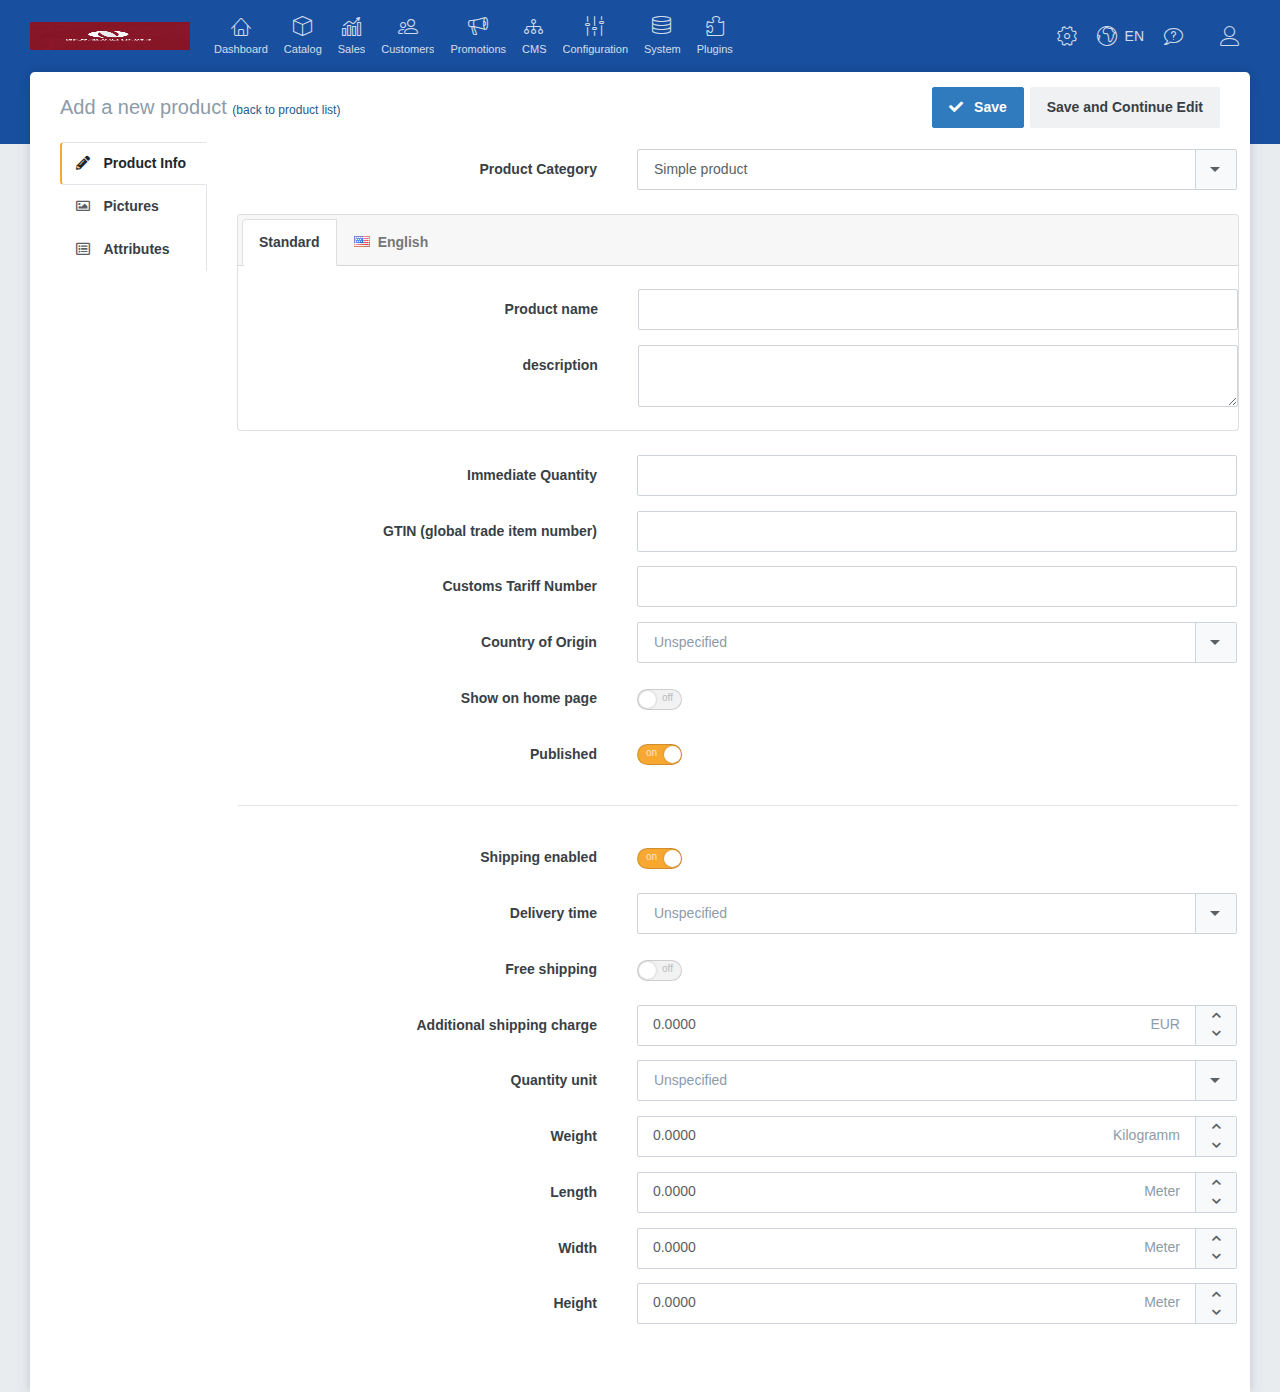
==== commit 4bea3f82: "cc" ====
--- a/addNewProduct.html
+++ b/addNewProduct.html
@@ -8,6 +8,9 @@
 
     <link rel="stylesheet" href="asset/css/icm.css" type="text/css">
     <link rel="stylesheet" href="asset/css/theme.css" type="text/css">
+    <link rel="stylesheet" href="asset/css/customstyle.css" type="text/css">
+
+
     <script src="asset/js/script2.js" type="text/javascript"></script>
     <script src="asset/js/script1.js"></script>
     <script>
@@ -560,14 +563,14 @@
                                         </a>
                                     </li>
                                     <li data-id="export">
-                                        <a class="dropdown-item" href="/backend/Admin/Export/List">
+                                        <a class="dropdown-item" href="#">
                                             <i class="fa-fw fa fa-upload "></i>
                                             Export
                                         </a>
                                     </li>
                                     <li class="dropdown-divider"></li>
                                     <li data-id="themes">
-                                        <a class="dropdown-item" href="/backend/Admin/Theme/List">
+                                        <a class="dropdown-item" href="#">
                                             <i class="fa-fw fa fa-fill-drip"></i>
                                             Themes
                                         </a>
@@ -631,42 +634,37 @@
                                 </a>
                                 <ul class="dropdown-menu">
                                     <li data-id="6986192304">
-                                        <a class="dropdown-item"
-                                            href="/backend/Admin/Plugin/ConfigurePlugin?systemName=SmartStore.Clickatell">
+                                        <a class="dropdown-item" href="#">
                                             <i class="fa-fw far fa-paper-plane"></i>
                                             Clickatell SMS Provider
                                         </a>
                                     </li>
                                     <li data-id="2056891916">
-                                        <a class="dropdown-item" href="/backend/Plugins/SmartStore.SearchLog/List">
+                                        <a class="dropdown-item" href="#">
                                             <i class="fa-fw fa fa-search"></i>
                                             Search Log
                                         </a>
                                     </li>
                                     <li data-id="1628231328">
-                                        <a class="dropdown-item"
-                                            href="/backend/Admin/Plugin/ConfigurePlugin?systemName=SmartStore.GDPR">
+                                        <a class="dropdown-item" href="#">
                                             <i class="fa-fw fa fa-user-secret"></i>
                                             GDPR
                                         </a>
                                     </li>
                                     <li data-id="3781333941">
-                                        <a class="dropdown-item"
-                                            href="/backend/Admin/Plugin/ConfigurePlugin?systemName=SmartStore.MegaSearch">
+                                        <a class="dropdown-item" href="#">
                                             <i class="fa-fw fa fa-search"></i>
                                             MegaSearch
                                         </a>
                                     </li>
                                     <li data-id="0807670791">
-                                        <a class="dropdown-item"
-                                            href="/backend/Admin/Plugin/ConfigurePlugin?systemName=SmartStore.Azure">
+                                        <a class="dropdown-item" href="#">
                                             <i class="fa-fw fab fa-windows"></i>
                                             Microsoft Azure Services
                                         </a>
                                     </li>
                                     <li data-id="0474097937">
-                                        <a class="dropdown-item"
-                                            href="/backend/Admin/Plugin/ConfigurePlugin?systemName=SmartStore.Mailchimp">
+                                        <a class="dropdown-item" href="#">
                                             <i class="fa-fw fab fa-mailchimp"></i>
                                             MailChimp e-mail synchronization
                                         </a>
@@ -1009,8 +1007,7 @@
                         </script>
 
                         <div data-product-id="0" id="product-edit" class="tabbable tabs-left tabs-autoselect row"
-                            data-tabselector-href="/backend/Admin/Common/SetSelectedTab"
-                            data-ajax-onsuccess="productEditTab_onAjaxSuccess">
+                            data-tabselector-href="#" data-ajax-onsuccess="productEditTab_onAjaxSuccess">
                             <aside class="col-lg-auto nav-aside">
                                 <ul class="nav nav-tabs nav-tabs-line flex-row flex-lg-column">
                                     <li class="nav-item"><a href="#product-edit-1" data-toggle="tab" data-loaded="true"
@@ -1069,9 +1066,9 @@
                                                 <tr>
                                                     <td class="adminTitle">
                                                         <div class='ctl-label'><label for="ProductTypeId">Product
-                                                                type</label><a class="hint" href="#"
+                                                                Category</label><a class="hint" href="#"
                                                                 onclick="return false;" tabindex="-1"
-                                                                title="Choose your product type."><i
+                                                                title="Choose your product Category."><i
                                                                     class="fa fa-question-circle"></i></a></div>
                                                     </td>
                                                     <td class="adminData">
@@ -1088,7 +1085,7 @@
                                                             data-valmsg-replace="true"></span>
                                                     </td>
                                                 </tr>
-                                                <tr>
+                                            <!--    <tr>
                                                     <td class="adminTitle">
                                                         <div class='ctl-label'><label for="VisibleIndividually">Visible
                                                                 individually</label><a class="hint" href="#"
@@ -1109,7 +1106,7 @@
                                                             data-valmsg-for="VisibleIndividually"
                                                             data-valmsg-replace="true"></span>
                                                     </td>
-                                                </tr>
+                                                </tr>-->
                                                 <tr hidden class='hide hidden-xs-up d-none'>
                                                     <td class="adminTitle">
                                                         <div class='ctl-label'><label for="ProductTemplateId">Product
@@ -1991,8 +1988,8 @@
 
                                                             <div class="fileupload" data-accept="gif|jpe?g|png"
                                                                 data-show-remove-after-upload="true"
-                                                                data-upload-url="/backend/Admin/Picture/AsyncUpload?isTransient=True&amp;validate=True"
-                                                                data-fallback-url="//demo.smartstore.com/backend/media/image/0/default-image.png?size=250"
+                                                                data-upload-url="asset/img//default-image.png?isTransient=True&amp;validate=True"
+                                                                data-fallback-url="asset/img/default-image.png?size=250"
                                                                 id="upload-509591302">
                                                                 <!-- The global progress information -->
                                                                 <div class="fileupload-progress fade">
@@ -2054,13 +2051,90 @@
                                                     </script>
                                                     <span class="field-validation-valid" data-valmsg-for="PictureId"
                                                         data-valmsg-replace="true"></span>
+
+                                                    <div class="imageUploadded">
+                                                        <button type="button" class="close" data-dismiss="alert"
+                                                            aria-label="Close">
+                                                            <span aria-hidden="true">&times;</span>
+                                                        </button>
+                                                        <img src="asset/img/action-t-shirt.jpg" alt="">
+                                                    </div>
                                                 </td>
                                             </tr>
                                         </table>
 
                                     </div>
                                     <div class="tab-pane fade" role="tabpanel" id="product-edit-3">
-                                        Attributes
+                                        <table class="adminContent">
+                                            <tr>
+                                                <td class="adminTitle">
+                                                    <div class='ctl-label'><label for="attribSelect">Please choose
+                                                            Attributes</label><a class="hint" href="#"
+                                                            onclick="return false;" tabindex="-1"
+                                                            title="you can select Multiple"><i
+                                                                class="fa fa-question-circle"></i></a></div>
+                                                </td>
+                                                <td class="adminData">
+                                                    <select class="chosen-select attribSelect" id="attribSelect"
+                                                        name="field[]" tabindex="4" multiple>
+                                                        <option value='1'>name1</option>
+                                                        <option value='2'>
+                                                            name2</option>
+                                                        <option value='3'>name3
+                                                        </option>
+
+                                                    </select>
+                                                </td>
+                                            </tr>
+                                            <tr>
+
+                                                <td class="adminTitle">
+                                                    <div class='ctl-label'><label for="productPrice">Does the property
+                                                            affect the price of the product?</label><a class="hint"
+                                                            href="#" onclick="return false;" tabindex="-1"
+                                                            title="check if it affect"><i
+                                                                class="fa fa-question-circle"></i></a></div>
+                                                </td>
+                                                <td class="priceAttr">
+                                                    <input  class="" data-val="true" id="productPrice"
+                                                        type="checkbox" value="true" onchange="showPriceBox(this)" />
+
+                                                    <script>
+                                                        function showPriceBox(checkboxElem) {
+                                                            if (checkboxElem.checked) {
+                                                                $("#newProductPrice").show();
+
+                                                            } else {
+                                                                $("#newProductPrice").hide();
+                                                            }
+                                                        }
+                                                    </script>
+
+                                                </td>
+                                            </tr>
+                                            <tr id="newProductPrice">
+                                                
+                                                <script>
+                                             $("#newProductPrice").hide();
+                                                    
+                                                </script>
+
+                                                <td class="adminTitle">
+                                                    <div class='ctl-label'><label for="NewPrice">Enter New
+                                                            Price</label><a class="hint" href="#"
+                                                            onclick="return false;" tabindex="-1" title="New Price"><i
+                                                                class="fa fa-question-circle"></i></a></div>
+                                                </td>
+                                                <td class="adminData">
+                                                    <input data-val="true"
+                                                        data-val-required="'New Product Price' should not be empty."
+                                                        id="NewPrice" name="Name" type="text" value="">
+
+
+                                                </td>
+                                            </tr>
+                                        </table>
+
                                     </div>
 
 
@@ -2085,11 +2159,6 @@
 
 
     </div>
-
-
-
-
-
     <script src="asset/js/telerik.common.min.js"></script>
     <script src="asset/js/telerik.textbox.min.js"></script>
     <script src="asset/js/telerik.calendar.min.js"></script>
--- a/asset/css/customstyle.css
+++ b/asset/css/customstyle.css
@@ -0,0 +1,10 @@
+.imageUploadded{
+    margin-top:50px;
+    border:1px solid #eee;
+    padding:10px;
+    width:50%;
+
+}
+.priceAttr input{
+    margin-top:10px;
+}